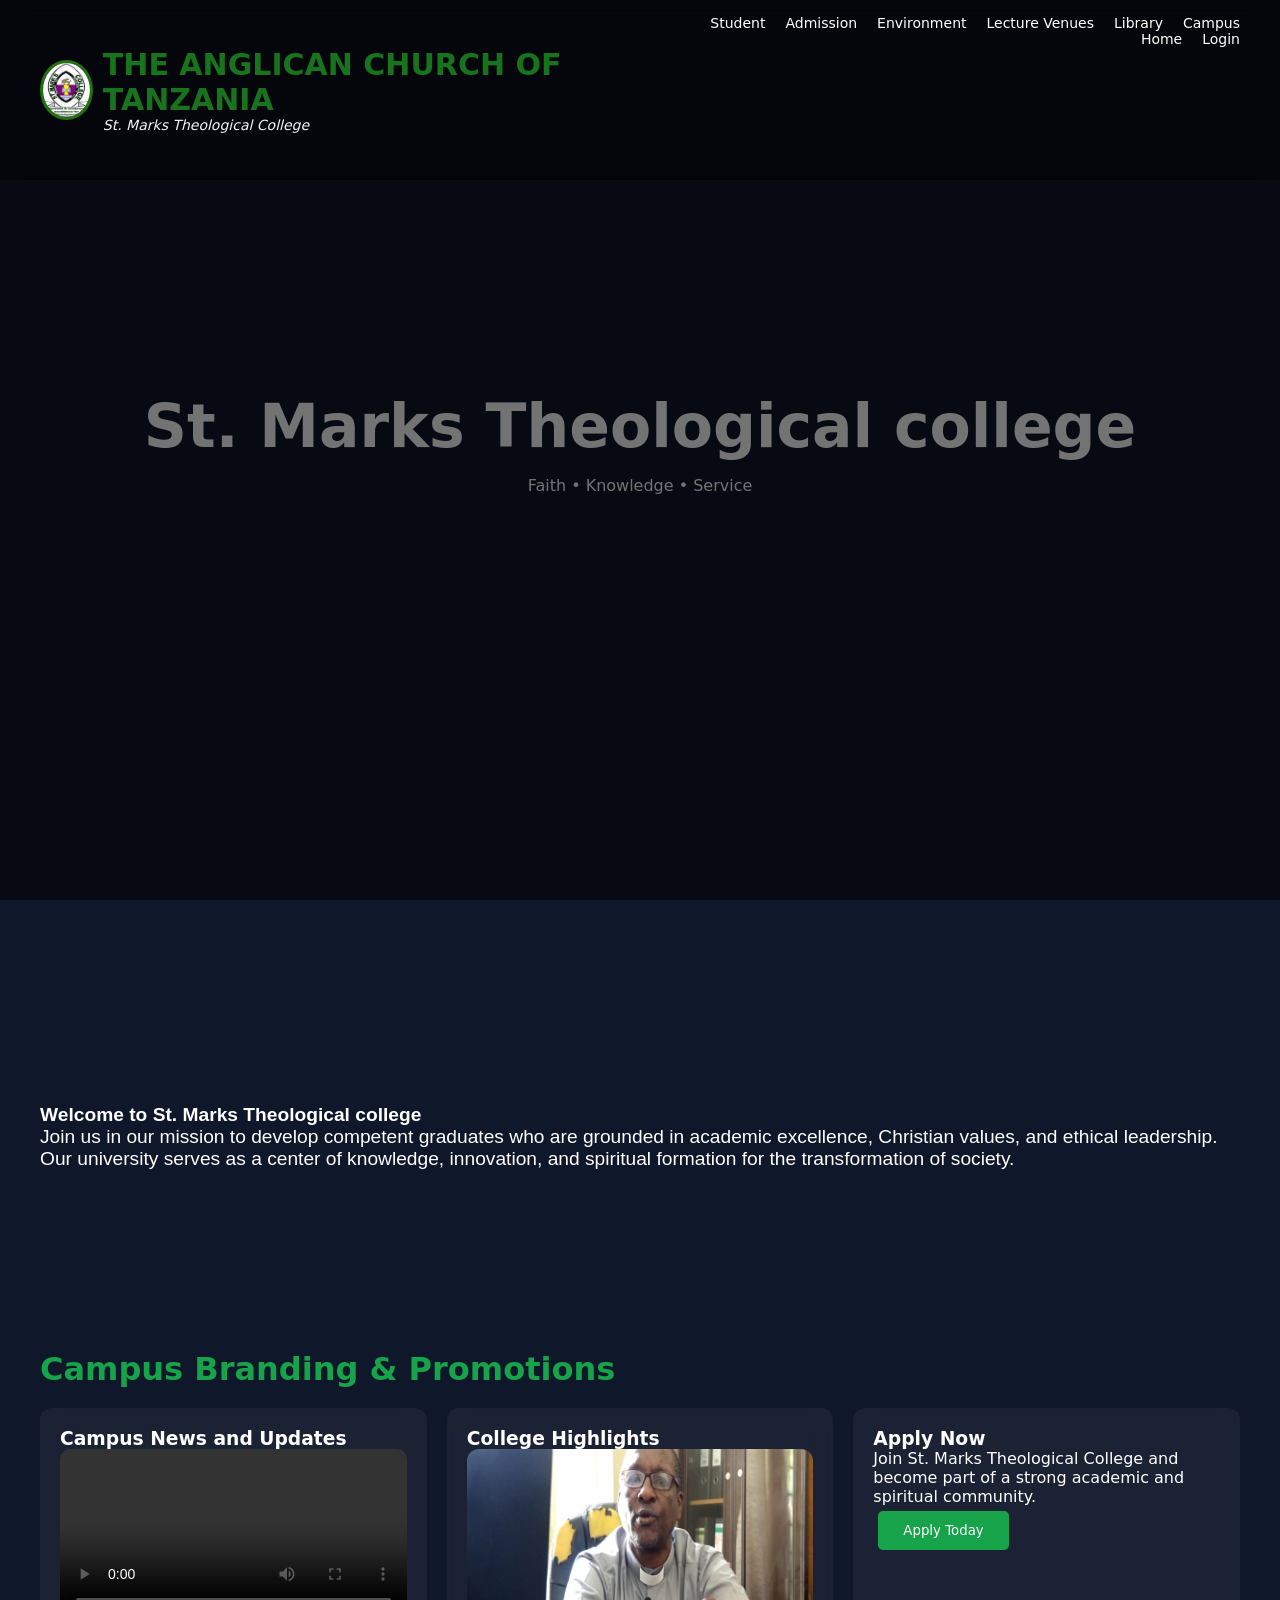
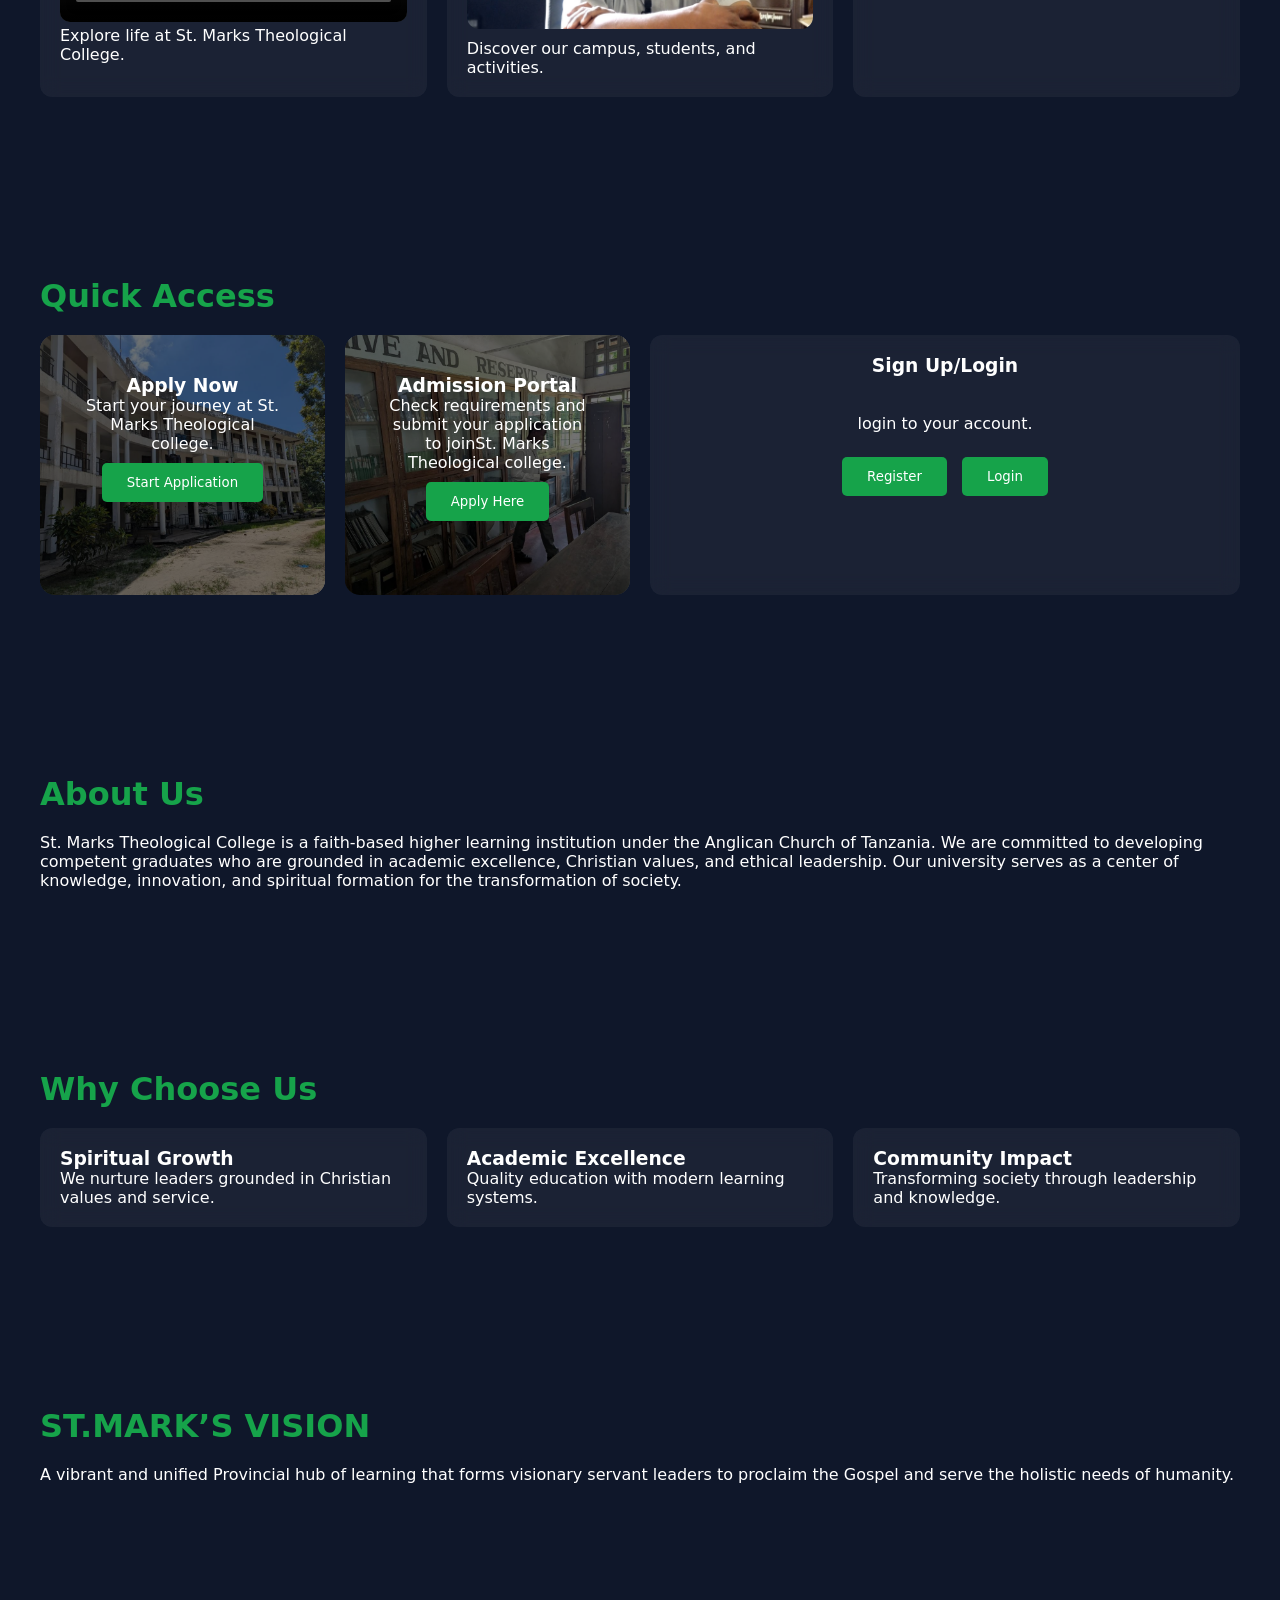
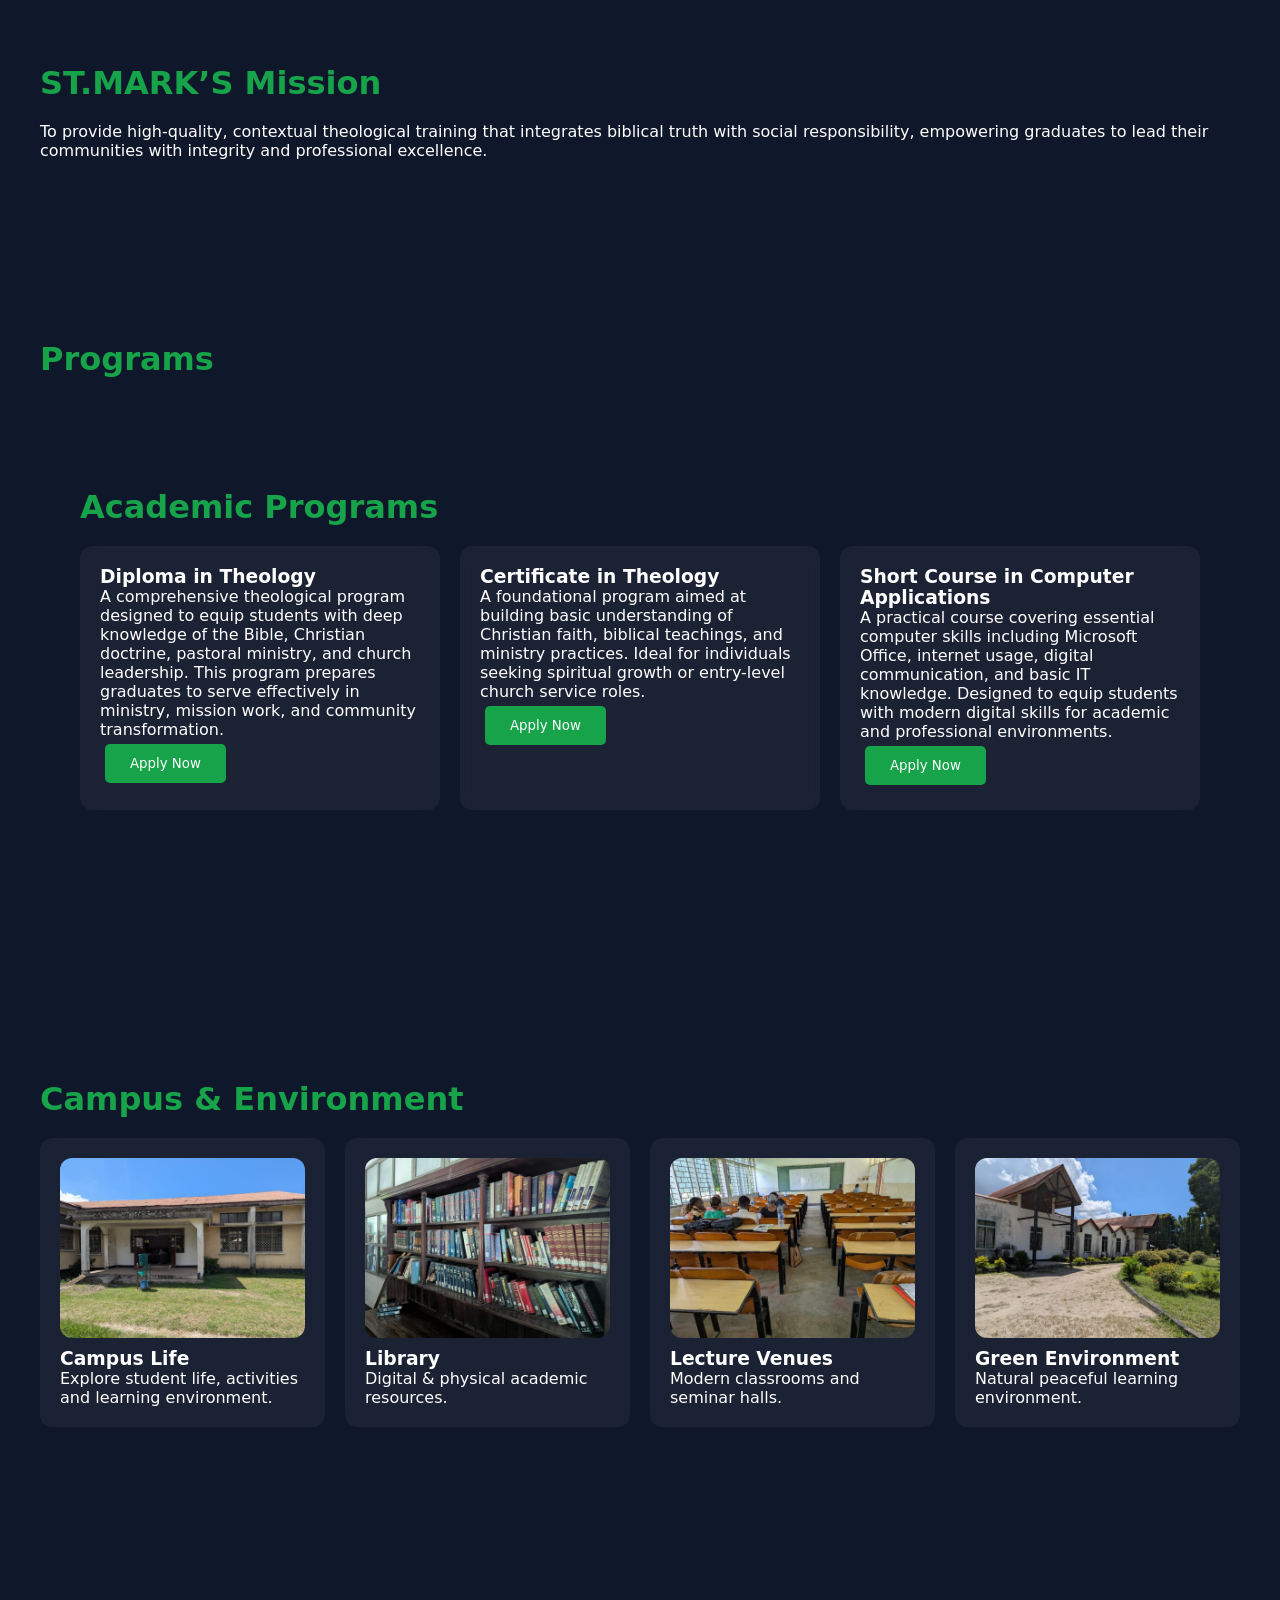
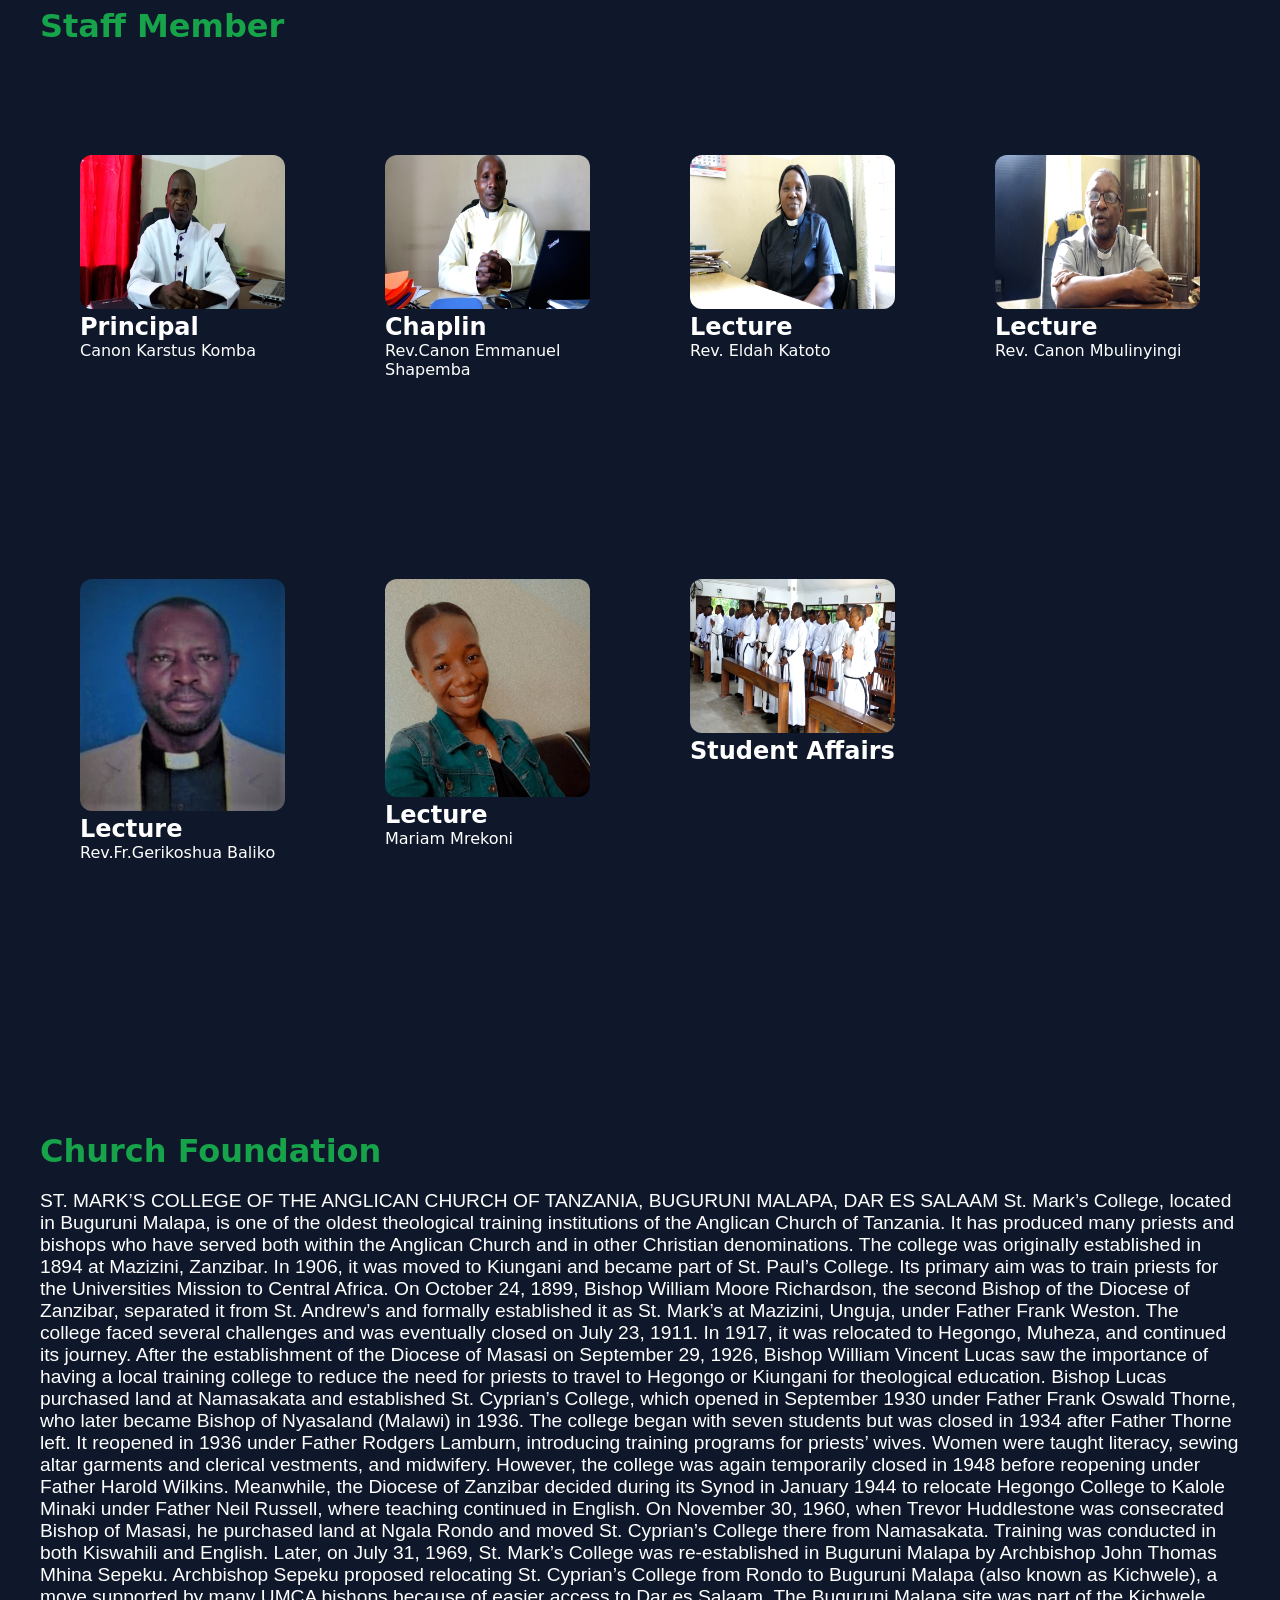
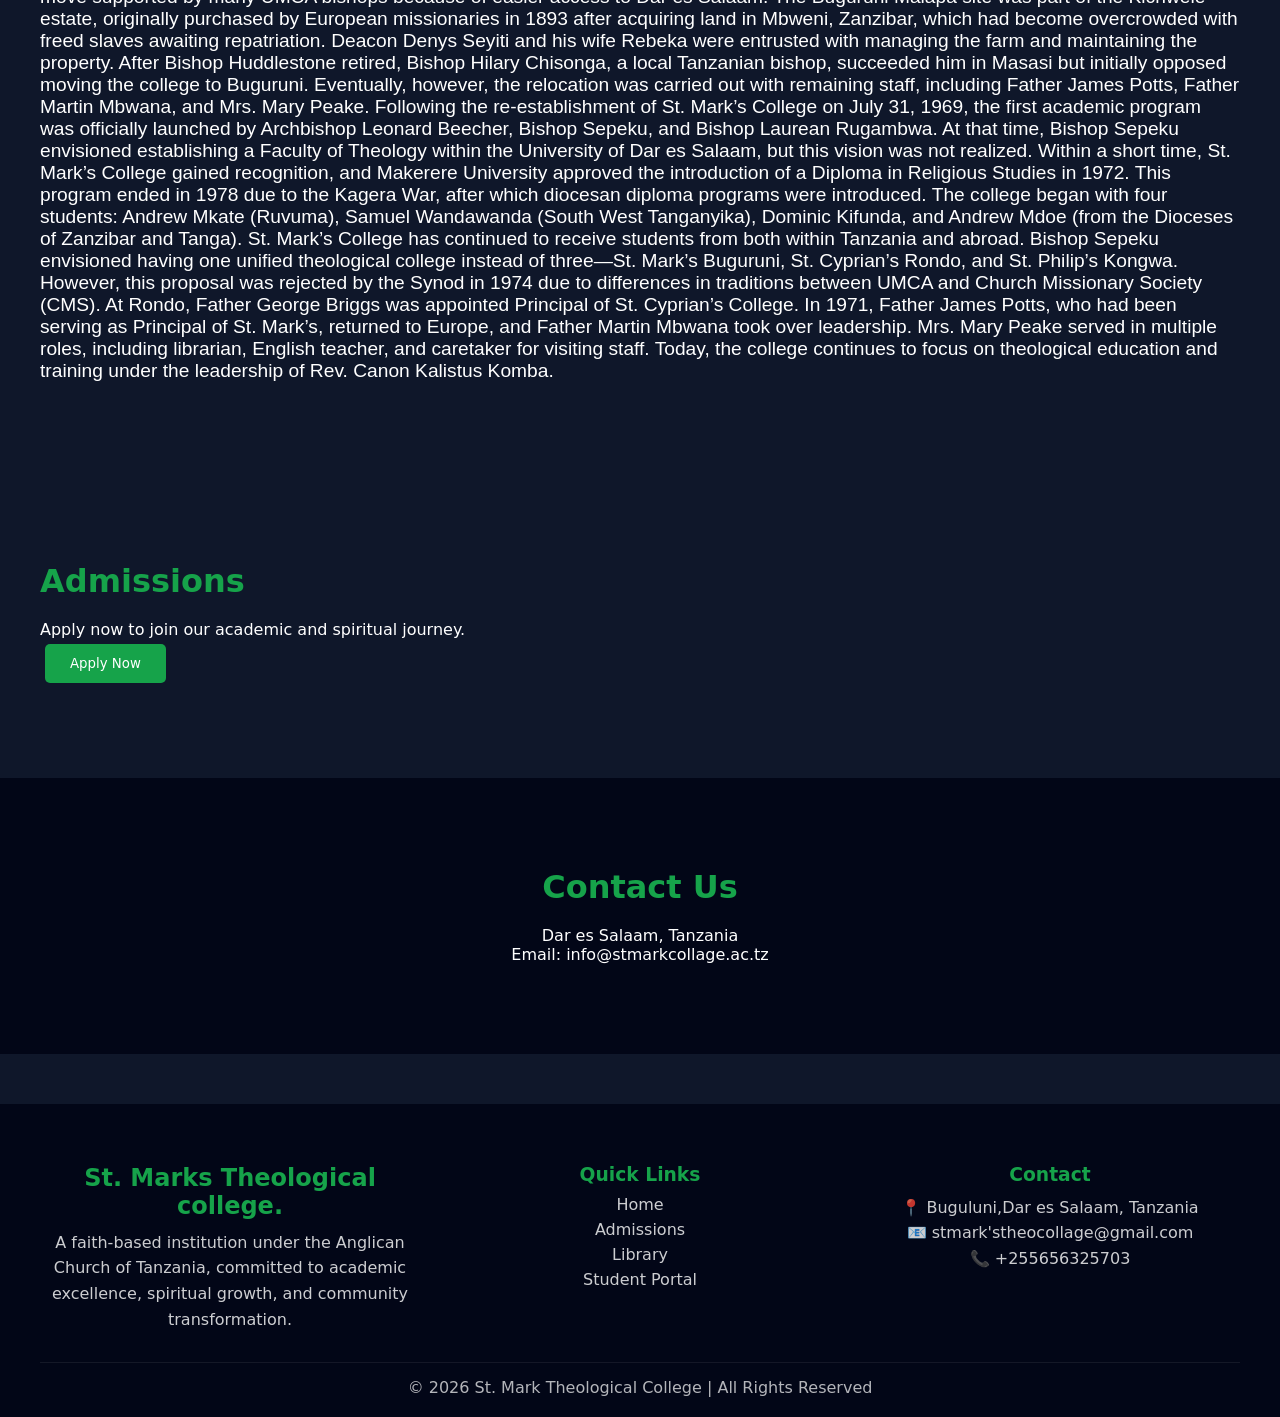
==== index.html @ f01c8210 "Update print statement from 'Hello' to 'Goodbye'" ====
<!DOCTYPE html>
<html lang="en">
<head>
<meta charset="UTF-8">
<meta name="viewport" content="width=device-width, initial-scale=1.0">

<title>St. Marks Theological college.</title>

<style>
:root{
  --primary:#16a34a;
  --dark:#0f172a;
  --card:#1e293b;
  --text:#ffffff;
}

*{
  margin:0;
  padding:0;
  box-sizing:border-box;
  font-family:system-ui;
}

body{
  background:var(--dark);
  color:var(--text);
  scroll-behavior:smooth;
}

/* HEADER */
header{
  position:fixed;
  width:100%;
  height: 20vh;
  background:rgba(0,0,0,0.4);
  backdrop-filter:blur(12px);
  padding:15px 40px;
  display:flex;
  justify-content:space-between;
  z-index:1000;
  transition:0.3s;
}

header h1{
  color:var(--primary);
}

nav a{
  margin-left:20px;
  color:white;
  text-decoration:none;
  font-size:14px;
  transition:0.3s;
  float: right;
}

nav a:hover{
  color:var(--primary);
}

/* HERO VIDEO */
.hero{
  height:100vh;
  position:relative;
  overflow:hidden;
  display:flex;
  align-items:center;
  justify-content:center;
  text-align:center;
}

.hero video{
  position:absolute;
  width:100%;
  height:100%;
  object-fit:cover;
  z-index:-1;
  filter:brightness(50%);
}

.hero h2{
  font-size:60px;
  animation:fadeUp 1s ease;
}

.hero p{
  margin:15px 0;
}

.btn{
  padding:12px 25px;
  background:var(--primary);
  border:none;
  color:white;
  cursor:pointer;
  margin:5px;
  border-radius:5px;
  transition:0.3s;
align-items: center;
}

.btn:hover{
  transform:scale(1.05);
  background:#22c55e;
}

/* SECTIONS */
section{
  padding:90px 40px;
}

.section-title{
  font-size:32px;
  margin-bottom:20px;
  color:var(--primary);
}

/* CARDS */
.grid{
  display:grid;
  grid-template-columns:repeat(auto-fit,minmax(250px,1fr));
  gap:20px;
}

.card{
  background:rgba(255,255,255,0.05);
  backdrop-filter:blur(10px);
  padding:20px;
  border-radius:12px;
  transition:0.4s;
}

.card:hover{
  transform:translateY(-10px) scale(1.03);
  background:rgba(255,255,255,0.08);
}

/* GALLERY */
.gallery img{
  width:100%;
  border-radius:12px;
  transition:0.5s;
  cursor:pointer;
}

.gallery img:hover{
  transform:scale(1.08);
  filter:brightness(80%);
}

/* CONTACT */
.contact{
  background:#020617;
  text-align:center;
}

/* FOOTER */
footer{
  text-align:center;
  padding:20px;
  background:black;
}

/* ANIMATION */
.fade{
  opacity:0;
  transform:translateY(40px);
  transition:1s;
}

.fade.show{
  opacity:1;
  transform:translateY(0);
}

@keyframes fadeUp{
  from{opacity:0; transform:translateY(50px);}
  to{opacity:1; transform:translateY(0);}
}
.overlay{
  position:absolute;
  top:0;
  left:0;
  width:100%;
  height:100%;
  background:rgba(0,0,0,0.55);
}
.slider{
  position:relative;
  width:100%;
  height:200px;
  overflow:hidden;
}
.slide{
  position:absolute;
  width:100%;
  height:100%;
  object-fit:cover;
  opacity:0;
  transition:0.5s;
}
.slide.active{
  opacity:1;
}

.slider{
  position:relative;
  width:100%;
  height:180px;
  overflow:hidden;
  border-radius:12px;
  margin-bottom:10px;
}

.slider img{
  position:absolute;
  width:100%;
  height:100%;
  object-fit:cover;
  opacity:0;
  transition:1s;
}

.slider img.active{
  opacity:1;
}

/* smooth hover effect */
.slider-card:hover .slider img{
  filter:brightness(85%);
}

.card:hover{
  transform:translateY(-10px) scale(1.03);
  box-shadow:0 10px 30px rgba(0,255,100,0.15);
}

.bg-slider{
  position:relative;
  overflow:hidden;
  height:260px;
  border-radius:15px;
}

/* BACKGROUND SLIDES */
.bg-slide{
  position:absolute;
  top:0;
  left:0;
  width:100%;
  height:100%;
  background-size:cover;
  background-position:center;
  opacity:0;
  transition:1s ease;
  transform:scale(1.1);
}

.bg-slide.active{
  opacity:1;
  transform:scale(1);
}

/* DARK OVERLAY FOR TEXT READABILITY */
.overlay{
  position:absolute;
  top:0;
  left:0;
  width:100%;
  height:100%;
  background:rgba(0,0,0,0.55);
}

/* TEXT CONTENT ON TOP */
.content{
  position:relative;
  z-index:2;
  text-align:center;
  padding:20px;
}

/* BUTTON FIX INSIDE CARDS */
.bg-slider .btn{
  margin-top:10px;
}

.footer{
  background:#020617;
  padding:60px 40px 20px;
  color:white;
  margin-top:50px;
}

.footer-container{
  display:grid;
  grid-template-columns:repeat(auto-fit,minmax(250px,1fr));
  gap:30px;
}

.footer-box h2,
.footer-box h3{
  color:#16a34a;
  margin-bottom:10px;
}

.footer-box p{
  opacity:0.8;
  line-height:1.6;
}

.footer-box a{
  display:block;
  color:white;
  text-decoration:none;
  margin:6px 0;
  opacity:0.8;
  transition:0.3s;
}

.footer-box a:hover{
  color:#16a34a;
  opacity:1;
  transform:translateX(5px);
}

.footer-bottom{
  text-align:center;
  margin-top:30px;
  padding-top:15px;
  border-top:1px solid rgba(255,255,255,0.1);
  opacity:0.7;
}


 .logo-title {
      display: flex;
      align-items: center;
    }

    .logo {
      width: 60px;
      height: 60px;
      border: 3px solid #20720e;
      border-radius: 50%;
      overflow: hidden;
      margin-right: 10px;
    }

    .logo img {
      width: 100%;
      height: 100%;
      object-fit: cover;
    }

    .title h1 {
      margin: 0;
      font-size: 30px;
       color:rgb(23, 116, 28);
       
    }

    .title p {
      margin: 0;
      color: hsl(214, 33%, 96%);
      font-style: italic;
      font-size: 14px;
    }


    .be {
      display: inline-block;
      margin-left: 10px;
      text-decoration: none;
      color: white;
      background: #16a34a;
      text-decoration-color: #ffffff;
    }

a{
  text-decoration:none;
  color:white;
}

</style>
</head>
<body>

<header id="header">

  <div class="logo-title"><div class="logo"><img src="images/logo.jpeg"></div>
  <div class="title"><h1>THE ANGLICAN CHURCH OF TANZANIA</h1>   <p>St. Marks Theological College</p></div></div>
  <div class="menu">
    <nav>
  
    <a href="campus.html">Campus</a>
    <a href="library.html">Library</a>
    <a href="lecture.html">Lecture Venues</a>
    <a href="environment.html">Environment</a>
    <a href="admission.html">Admission</a>
    <a href="student.html">Student</a>
    <a href="login.html">Login</a>
      <a href="index.html">Home</a>
    </nav>
    <div class="system-bar">
      <span id="date"></span>
      <span id="time"></span>
 
</div>
  </div>










  </div>
</div>
</header>

<!-- HERO VIDEO -->
<section class="hero">
<video autoplay muted loop playsinline>
  <source src="vid/prev.mp4" type="video/mp4">
</video>
<div class="overlay"></div>

<div>
<h2>St. Marks Theological college</h2>
<p>Faith • Knowledge • Service</p>

</div>
</section>

<!-- ABOUT -->
<section id="about" class="fade">


<br><br><br><br><br><br>
<h1 style="font-family: Verdana, Geneva, Tahoma, sans-serif; font-size: larger;">Welcome to St. Marks Theological college</h1>
<p style="font-family: Verdana, Geneva, Tahoma, sans-serif; font-size: larger;">Join us in our mission to develop competent graduates who are grounded in academic excellence, Christian values, and ethical leadership.
Our university serves as a center of knowledge, innovation, and spiritual formation for the transformation of society.</p>
</section>
<!-- ADS / BRANDING SECTION -->

<section class="container fade">

<h2 class="section-title">Campus Branding & Promotions</h2>

<div class="grid">

<!-- VIDEO AD -->
<div class="card">
  <h3>Campus News and Updates</h3>

  <video controls style="width:100%;border-radius:10px;">
    <source src="vid/prev.mp4" type="video/mp4">
    Your browser does not support video.
  </video>

  <p>Explore life at St. Marks Theological College.</p>
</div>

<!-- IMAGE SLIDER AD -->
<div class="card">
  <h3>College Highlights</h3>

  <div class="slider">
    <img src="images/staff/WANAFUNZI WAMESIMAMA.jpg" class="active" size="50px">
    <img src="images/staff/MBULINYINGI.jpg" class="active" size="50px">
    <img src="images/staff/LUOGA.jpg" class="active" size="50px">
  </div>

  <p>Discover our campus, students, and activities.</p>
</div>

<!-- PROMO TEXT -->
<div class="card">
  <h3>Apply Now</h3>
  <p>
    Join St. Marks Theological College and become part of a strong academic
    and spiritual community.
  </p>

  <a href="admission.html">
    <button class="btn">Apply Today</button>
  </a>
</div>

</div>

</section>

</p>

<div class="grid">
 
<section class="fade">
<h2 class="section-title">Quick Access</h2>

<div class="grid">

<!-- APPLY -->
<div class="grid">

<!-- APPLY NOW CARD -->
<div class="card bg-slider">
  <div class="bg-slide active" style="background-image:url('images/g1.jpeg')"></div>
  <div class="bg-slide" style="background-image:url('images/g2.jpeg')"></div>
  <div class="bg-slide" style="background-image:url('images/g4.jpeg')"></div>

  <div class="overlay"></div>

  <div class="content">
    <h3>Apply Now</h3>
    <p>Start your journey at St. Marks Theological college.</p>
    <a href="admission.html">
      <button class="btn">Start Application</button>
    </a>
  </div>
</div>

<!-- ADMISSION CARD -->
<div class="card bg-slider">

  <!-- SLIDING BACKGROUNDS -->
  <div class="bg-slide active" style="background-image:url('images/e1.jpeg')"></div>
  <div class="bg-slide" style="background-image:url('images/lib3.jpeg')"></div>
  <div class="bg-slide" style="background-image:url('images/g3.jpeg')"></div>

  <!-- DARK OVERLAY -->
  <div class="overlay"></div>

  <!-- CONTENT -->
  <div class="content">
    <h3>Admission Portal</h3>
    <p>Check requirements and submit your application to joinSt. Marks Theological college.</p>

    <a href="admission.html">
      <button class="btn">Apply Here</button>
    </a>
  </div>

</div>

</div>

<!-- ADMISSION -->
<div class="card" style="text-align:center;">
  <div style="font-size:40px;"></div>
  <h3>Sign Up/Login</h3>
  
 <br><br> 


  <p style="text-align:center;">login to your account.</p>
  <br> 
  <a href="register.html" style="text-decoration:none; text-align:center;">
    <button class="btn">Register</button>
  </a>
  <a href="login.html"  style="text-decoration:none; text-align:center;">
    <button class="btn">Login</button>
  </a>
</div>

</div>
</section>
   
</div>

</div>
</section>

<!-- ABOUT -->
<section id="about" class="fade">
<h2 class="section-title">About Us</h2>
<p>
St. Marks Theological College is a faith-based higher learning institution under the Anglican Church of Tanzania.
We are committed to developing competent graduates who are grounded in academic excellence, Christian values, and ethical leadership.
Our university serves as a center of knowledge, innovation, and spiritual formation for the transformation of society.
</p>
</section>

<section>
<h2 class="section-title">Why Choose Us</h2>

<div class="grid">

<div class="card">
<h3>Spiritual Growth</h3>
<p>We nurture leaders grounded in Christian values and service.</p>
</div>

<div class="card">
<h3>Academic Excellence</h3>
<p>Quality education with modern learning systems.</p>
</div>

<div class="card">
<h3>Community Impact</h3>
<p>Transforming society through leadership and knowledge.</p>
</div>

</div>
</section>


<!-- VISION -->
<section id="vision" class="fade">
<h2 class="section-title">ST.MARK’S VISION </h2>
<p>
 A vibrant and unified Provincial hub of learning that forms visionary servant leaders to proclaim the Gospel and serve the holistic needs of humanity.
</p>
</section>


<!-- MISSION -->
<section id="mission" class="fade">
<h2 class="section-title">ST.MARK’S Mission</h2>
<p>
 To provide high-quality, contextual theological training that integrates biblical truth with social responsibility, empowering graduates to lead their communities with integrity and professional excellence.
</p>
</section>

<!-- COURSES -->
<section id="courses" class="fade">
<h2 class="section-title">Programs</h2>

<section id="courses" class="fade">
<h2 class="section-title">Academic Programs</h2>

<div class="grid">

<!-- DIPLOMA IN THEOLOGY -->
<div class="card">
  <h3>Diploma in Theology</h3>
  <p>
    A comprehensive theological program designed to equip students with deep knowledge of the Bible,
    Christian doctrine, pastoral ministry, and church leadership. This program prepares graduates to serve
    effectively in ministry, mission work, and community transformation.
  </p>

  <a href="admission.html">
    <button class="btn">Apply Now</button>
  </a>
</div>

<!-- CERTIFICATE IN THEOLOGY -->
<div class="card">
  <h3>Certificate in Theology</h3>
  <p>
    A foundational program aimed at building basic understanding of Christian faith, biblical teachings,
    and ministry practices. Ideal for individuals seeking spiritual growth or entry-level church service roles.
  </p>

  <a href="admission.html">
    <button class="btn">Apply Now</button>
  </a>
</div>

<!-- SHORT COURSE COMPUTER -->
<div class="card">
  <h3>Short Course in Computer Applications</h3>
  <p>
    A practical course covering essential computer skills including Microsoft Office, internet usage,
    digital communication, and basic IT knowledge. Designed to equip students with modern digital skills
    for academic and professional environments.
  </p>

  <a href="admission.html">
    <button class="btn">Apply Now</button>
  </a>
</div>

</div>
</section>  
</div>
</section>



<!-- CAMPUS -->
<section id="campus" class="fade">
<h2 class="section-title">Campus & Environment</h2>

<div class="grid">
<div class="grid">

<!-- CAMPUS LIFE -->
<div class="card slider-card">
  <div class="slider">
    <img src="images/e1.jpeg" class="slide active">
    <img src="images/e2.jpeg" class="slide">
    <img src="images/e3.jpeg" class="slide">
  </div>

  <a href="campus.html" style="color:white;text-decoration:none;">
    <h3>Campus Life</h3>
    <p>Explore student life, activities and learning environment.</p>
  </a>
</div>

<!-- LIBRARY -->
<div class="card slider-card">
  <div class="slider">
    <img src="images/lib1.jpeg" class="slide active">
    <img src="images/lib2.jpeg" class="slide">
    <img src="images/lib4.jpeg" class="slide">
  </div>

  <a href="library.html" style="color:white;text-decoration:none;">
    <h3>Library</h3>
    <p>Digital & physical academic resources.</p>
  </a>
</div>

<!-- LECTURE VENUES -->
<div class="card slider-card">
  <div class="slider">
    <img src="images/class1.jpeg" class="slide active">
    <img src="images/class2.jpeg" class="slide">
    <img src="images/lib5.jpeg" class="slide">
  </div>

  <a href="lecture.html" style="color:white;text-decoration:none;">
    <h3>Lecture Venues</h3>
    <p>Modern classrooms and seminar halls.</p>
  </a>
</div>

<!-- ENVIRONMENT -->
<div class="card slider-card">
  <div class="slider">
    <img src="images/e3.jpeg" class="slide active">
    <img src="images/e7.jpeg" class="slide">
    <img src="images/prev1.jpeg" class="slide">
  </div>

  <a href="environment.html" style="color:white;text-decoration:none;">
    <h3>Green Environment</h3>
    <p>Natural peaceful learning environment.</p>
  </a>
</div>

</div>

</div>
</section>

<!-- GALLERY -->
<section class="fade">
<h2 class="section-title">Staff Member</h2>

<div class="grid gallery">
  <section>
<img src="images/staff/KOMBA.jpg">
<h2>Principal</h2>
<p>Canon Karstus Komba</p>
</section>
<section>
<img src="images/staff/SHAPEMBA.jpg">
<h2>Chaplin</h2>
<p>Rev.Canon Emmanuel Shapemba</p>
</section>

<!-- edit staff member-->
<section>
<img src="images/staff/MADAM.jpg">
<h2> Lecture  </h2>
<p>Rev. Eldah Katoto  </p>
</section>

<section>
<img src="images/staff/MBULINYINGI.jpg">
<h2> Lecture  </h2>
<p>Rev. Canon Mbulinyingi</p>

</section>

<section>
<img src="images/staff/rev.jpeg">
<h2>Lecture</h2>
<p> Rev.Fr.Gerikoshua Baliko</p>
</section>

<section>
<img src="images/staff/mari.jpeg">
<h2>Lecture </h2>
<p>Mariam Mrekoni</p>
</section>


<section>
<img src="images/staff/WANAFUNZI WAMESIMAMA.jpg">
<h2>Student Affairs</h2>
</section>


</div>
</section>

<!-- CHURCH -->
<section class="fade">
<h2 class="section-title">Church Foundation</h2>
<p style="font-family: Verdana, Geneva, Tahoma, sans-serif; font-size: larger;">
ST. MARK’S COLLEGE OF THE ANGLICAN CHURCH OF TANZANIA, BUGURUNI MALAPA, DAR ES SALAAM
St. Mark’s College, located in Buguruni Malapa, is one of the oldest theological training institutions of the Anglican Church of Tanzania. It has produced many priests and bishops who have served both within the Anglican Church and in other Christian denominations.
The college was originally established in 1894 at Mazizini, Zanzibar. In 1906, it was moved to Kiungani and became part of St. Paul’s College. Its primary aim was to train priests for the Universities Mission to Central Africa.
On October 24, 1899, Bishop William Moore Richardson, the second Bishop of the Diocese of Zanzibar, separated it from St. Andrew’s and formally established it as St. Mark’s at Mazizini, Unguja, under Father Frank Weston.
The college faced several challenges and was eventually closed on July 23, 1911. In 1917, it was relocated to Hegongo, Muheza, and continued its journey. After the establishment of the Diocese of Masasi on September 29, 1926, Bishop William Vincent Lucas saw the importance of having a local training college to reduce the need for priests to travel to Hegongo or Kiungani for theological education.
Bishop Lucas purchased land at Namasakata and established St. Cyprian’s College, which opened in September 1930 under Father Frank Oswald Thorne, who later became Bishop of Nyasaland (Malawi) in 1936.
The college began with seven students but was closed in 1934 after Father Thorne left. It reopened in 1936 under Father Rodgers Lamburn, introducing training programs for priests’ wives. Women were taught literacy, sewing altar garments and clerical vestments, and midwifery. However, the college was again temporarily closed in 1948 before reopening under Father Harold Wilkins.
Meanwhile, the Diocese of Zanzibar decided during its Synod in January 1944 to relocate Hegongo College to Kalole Minaki under Father Neil Russell, where teaching continued in English.
On November 30, 1960, when Trevor Huddlestone was consecrated Bishop of Masasi, he purchased land at Ngala Rondo and moved St. Cyprian’s College there from Namasakata. Training was conducted in both Kiswahili and English.
Later, on July 31, 1969, St. Mark’s College was re-established in Buguruni Malapa by Archbishop John Thomas Mhina Sepeku.
Archbishop Sepeku proposed relocating St. Cyprian’s College from Rondo to Buguruni Malapa (also known as Kichwele), a move supported by many UMCA bishops because of easier access to Dar es Salaam.
The Buguruni Malapa site was part of the Kichwele estate, originally purchased by European missionaries in 1893 after acquiring land in Mbweni, Zanzibar, which had become overcrowded with freed slaves awaiting repatriation.
Deacon Denys Seyiti and his wife Rebeka were entrusted with managing the farm and maintaining the property.
After Bishop Huddlestone retired, Bishop Hilary Chisonga, a local Tanzanian bishop, succeeded him in Masasi but initially opposed moving the college to Buguruni. Eventually, however, the relocation was carried out with remaining staff, including Father James Potts, Father Martin Mbwana, and Mrs. Mary Peake.
Following the re-establishment of St. Mark’s College on July 31, 1969, the first academic program was officially launched by Archbishop Leonard Beecher, Bishop Sepeku, and Bishop Laurean Rugambwa.
At that time, Bishop Sepeku envisioned establishing a Faculty of Theology within the University of Dar es Salaam, but this vision was not realized.
Within a short time, St. Mark’s College gained recognition, and Makerere University approved the introduction of a Diploma in Religious Studies in 1972. This program ended in 1978 due to the Kagera War, after which diocesan diploma programs were introduced.
The college began with four students: Andrew Mkate (Ruvuma), Samuel Wandawanda (South West Tanganyika), Dominic Kifunda, and Andrew Mdoe (from the Dioceses of Zanzibar and Tanga).
St. Mark’s College has continued to receive students from both within Tanzania and abroad. Bishop Sepeku envisioned having one unified theological college instead of three—St. Mark’s Buguruni, St. Cyprian’s Rondo, and St. Philip’s Kongwa. However, this proposal was rejected by the Synod in 1974 due to differences in traditions between UMCA and Church Missionary Society (CMS).
At Rondo, Father George Briggs was appointed Principal of St. Cyprian’s College.
In 1971, Father James Potts, who had been serving as Principal of St. Mark’s, returned to Europe, and Father Martin Mbwana took over leadership.
Mrs. Mary Peake served in multiple roles, including librarian, English teacher, and caretaker for visiting staff.
Today, the college continues to focus on theological education and training under the leadership of Rev. Canon Kalistus Komba.
</p>
</section>

<!-- ADMISSION -->
<section class="fade">
<h2 class="section-title">Admissions</h2>
<p>Apply now to join our academic and spiritual journey.</p>
<button class="btn"><a href="admission.html">Apply Now</a></button>
</section>

<!-- CONTACT -->
<section id="contact" class="contact fade">
<h2 class="section-title">Contact Us</h2>
<p>Dar es Salaam, Tanzania</p>
<p>Email: info@stmarkcollage.ac.tz</p>
</section>

<footer class="footer">

<div class="footer-container">

  <!-- BRAND -->
  <div class="footer-box">
    <h2>St. Marks Theological college.</h2>
    <p>
      A faith-based institution under the Anglican Church of Tanzania,
      committed to academic excellence, spiritual growth, and community transformation.
    </p>
  </div>

  <!-- QUICK LINKS -->
  <div class="footer-box">
    <h3>Quick Links</h3>
    <a href="index.html">Home</a>
    <a href="admission.html">Admissions</a>
    <a href="library.html">Library</a>
    <a href="student.html">Student Portal</a>
  </div>

  <!-- CONTACT -->
  <div class="footer-box">
    <h3>Contact</h3>
    <p>📍 Buguluni,Dar es Salaam, Tanzania</p>
    <p>📧 stmark'stheocollage@gmail.com</p>
    <p>📞 +255656325703</p>
  </div>

</div>

<div class="footer-bottom">
  <p>© 2026 St. Mark Theological College | All Rights Reserved</p>
</div>

</footer>
<script>

// SCROLL ANIMATION
const fades = document.querySelectorAll('.fade');

window.addEventListener('scroll', ()=>{
  fades.forEach(el=>{
    const top = el.getBoundingClientRect().top;
    if(top < window.innerHeight - 100){
      el.classList.add('show');
    }
  });
});

// HEADER EFFECT    
window.addEventListener("scroll", ()=>{
  const header = document.getElementById("header");
  header.style.background = window.scrollY > 50 ? "rgba(0,0,0,0.8)" : "rgba(0,0,0,0.4)";
});
</script>

<!-- SLIDER SCRIPTS -->
<script>
const sliders = document.querySelectorAll(".slider");

sliders.forEach(slider=>{
  let images = slider.querySelectorAll("img");
  let index = 0;

  setInterval(()=>{
    images.forEach(img=>img.classList.remove("active"));
    index = (index + 1) % images.length;
    images[index].classList.add("active");
  }, 3000);
});
</script>

<script>
document.querySelectorAll(".bg-slider").forEach(card=>{
  const slides = card.querySelectorAll(".bg-slide");
  let index = 0;

  setInterval(()=>{
    slides.forEach(s=>s.classList.remove("active"));
    index = (index + 1) % slides.length;
    slides[index].classList.add("active");
  }, 3000);
});


</script>
 <script>
const token = localStorage.getItem("token");

if(token){
  document.getElementById("loginLink").innerText = "Logout";
  document.getElementById("loginLink").onclick = ()=>{
    localStorage.removeItem("token");
    window.location.href = "login.html";
  };
}

fetch("http://localhost:3000/api/auth/login")
</script>
</body>
</html>
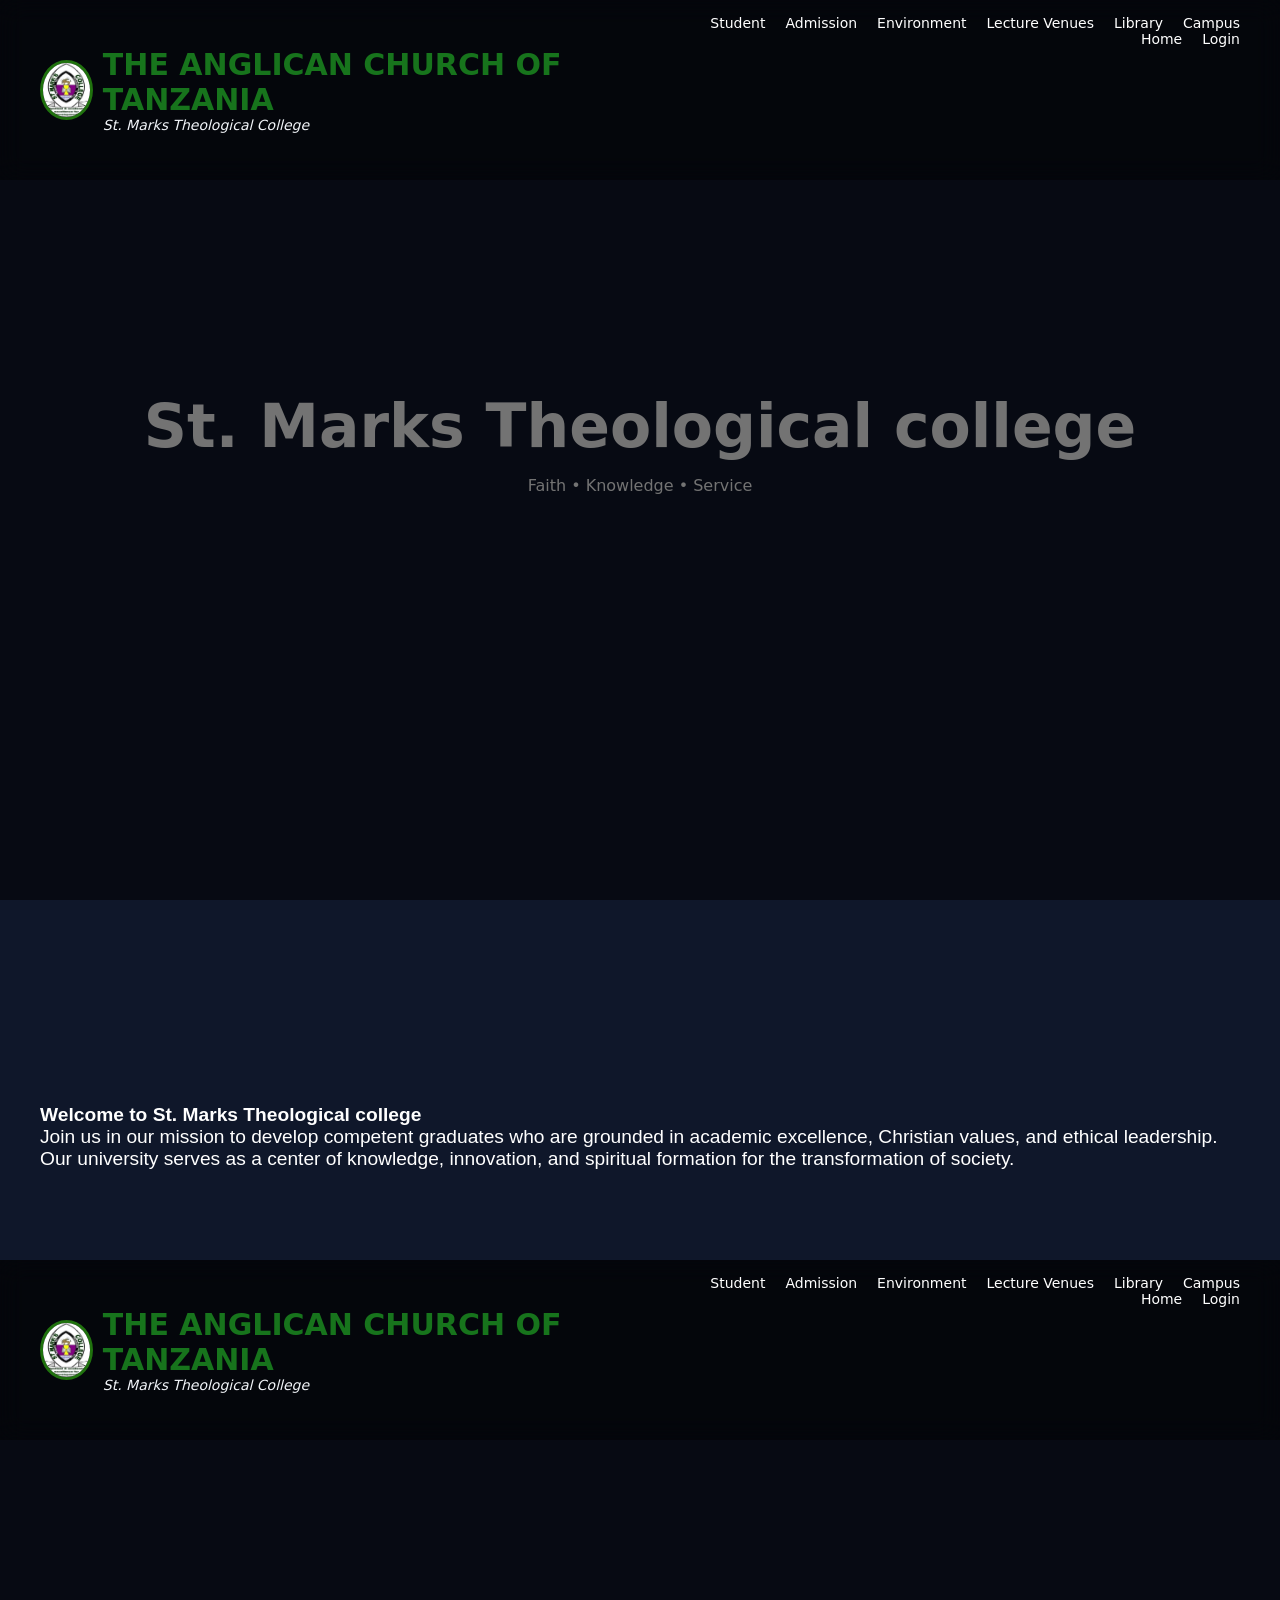
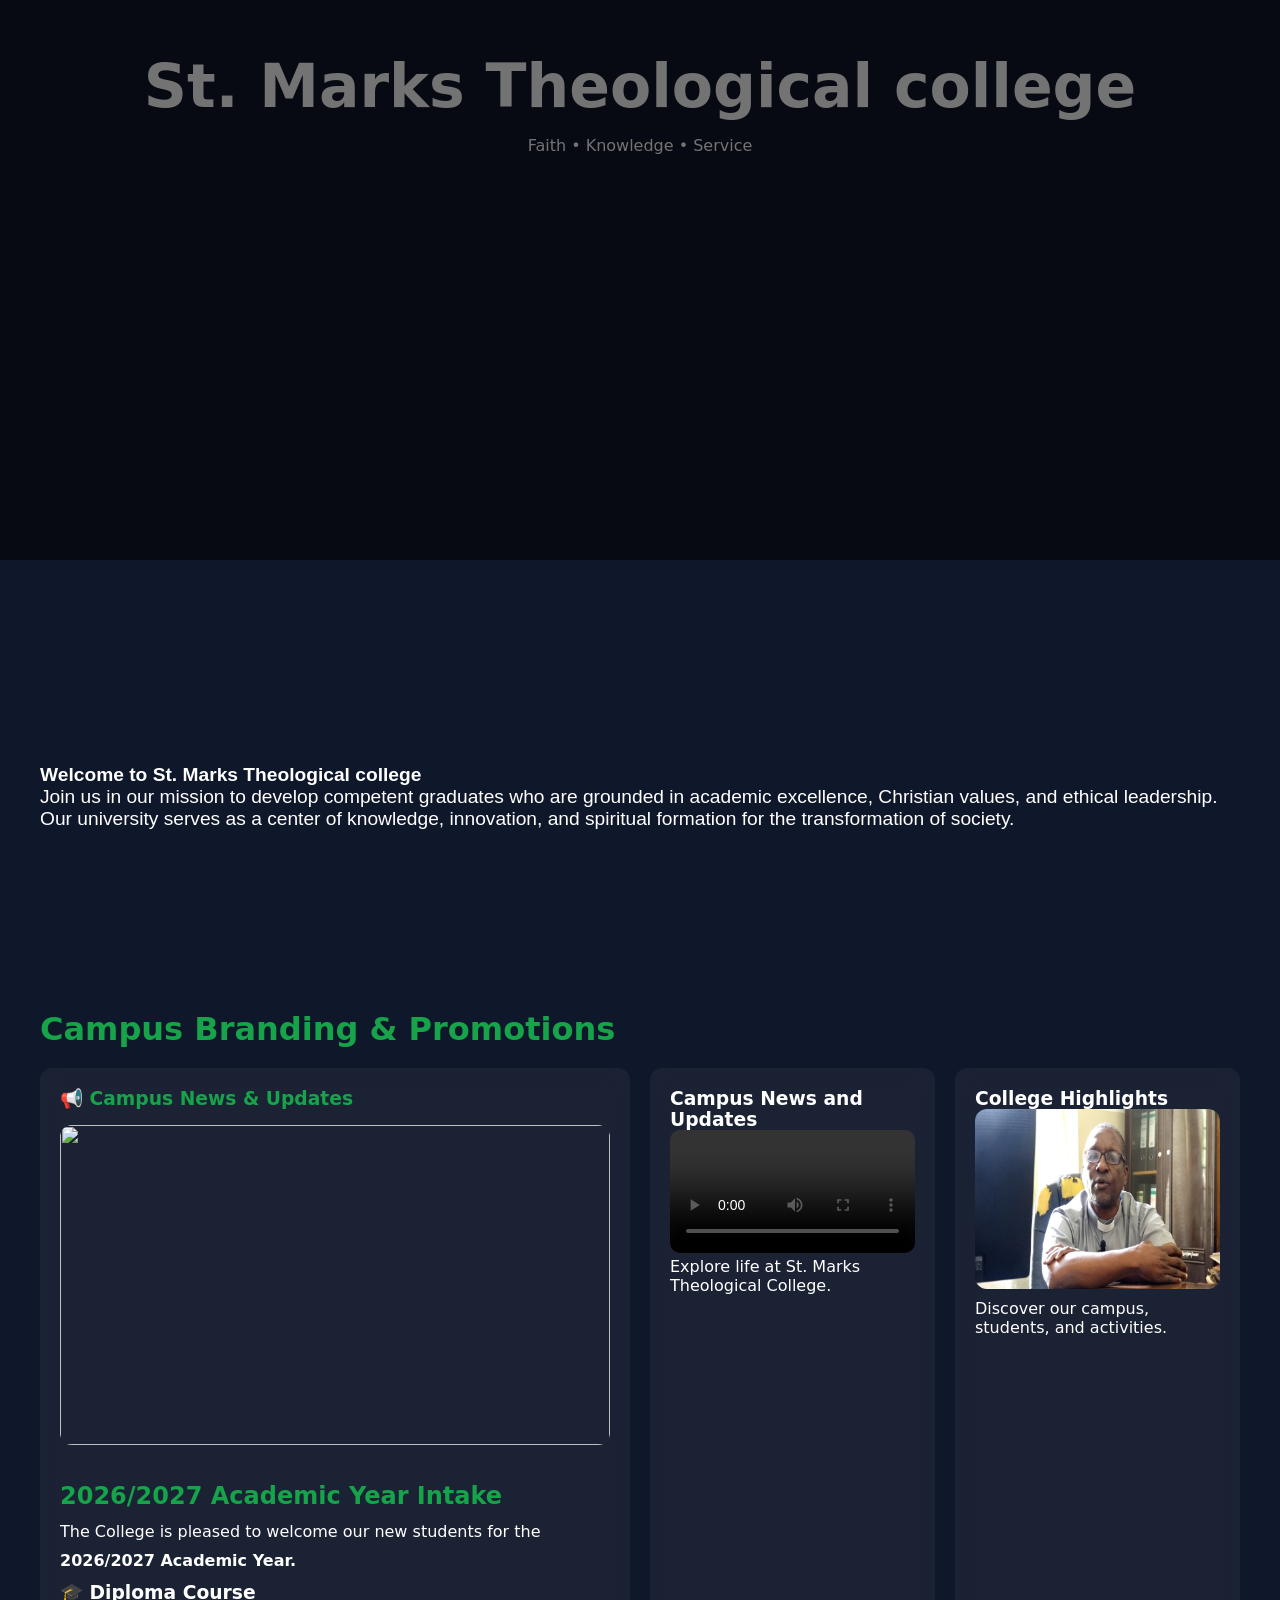
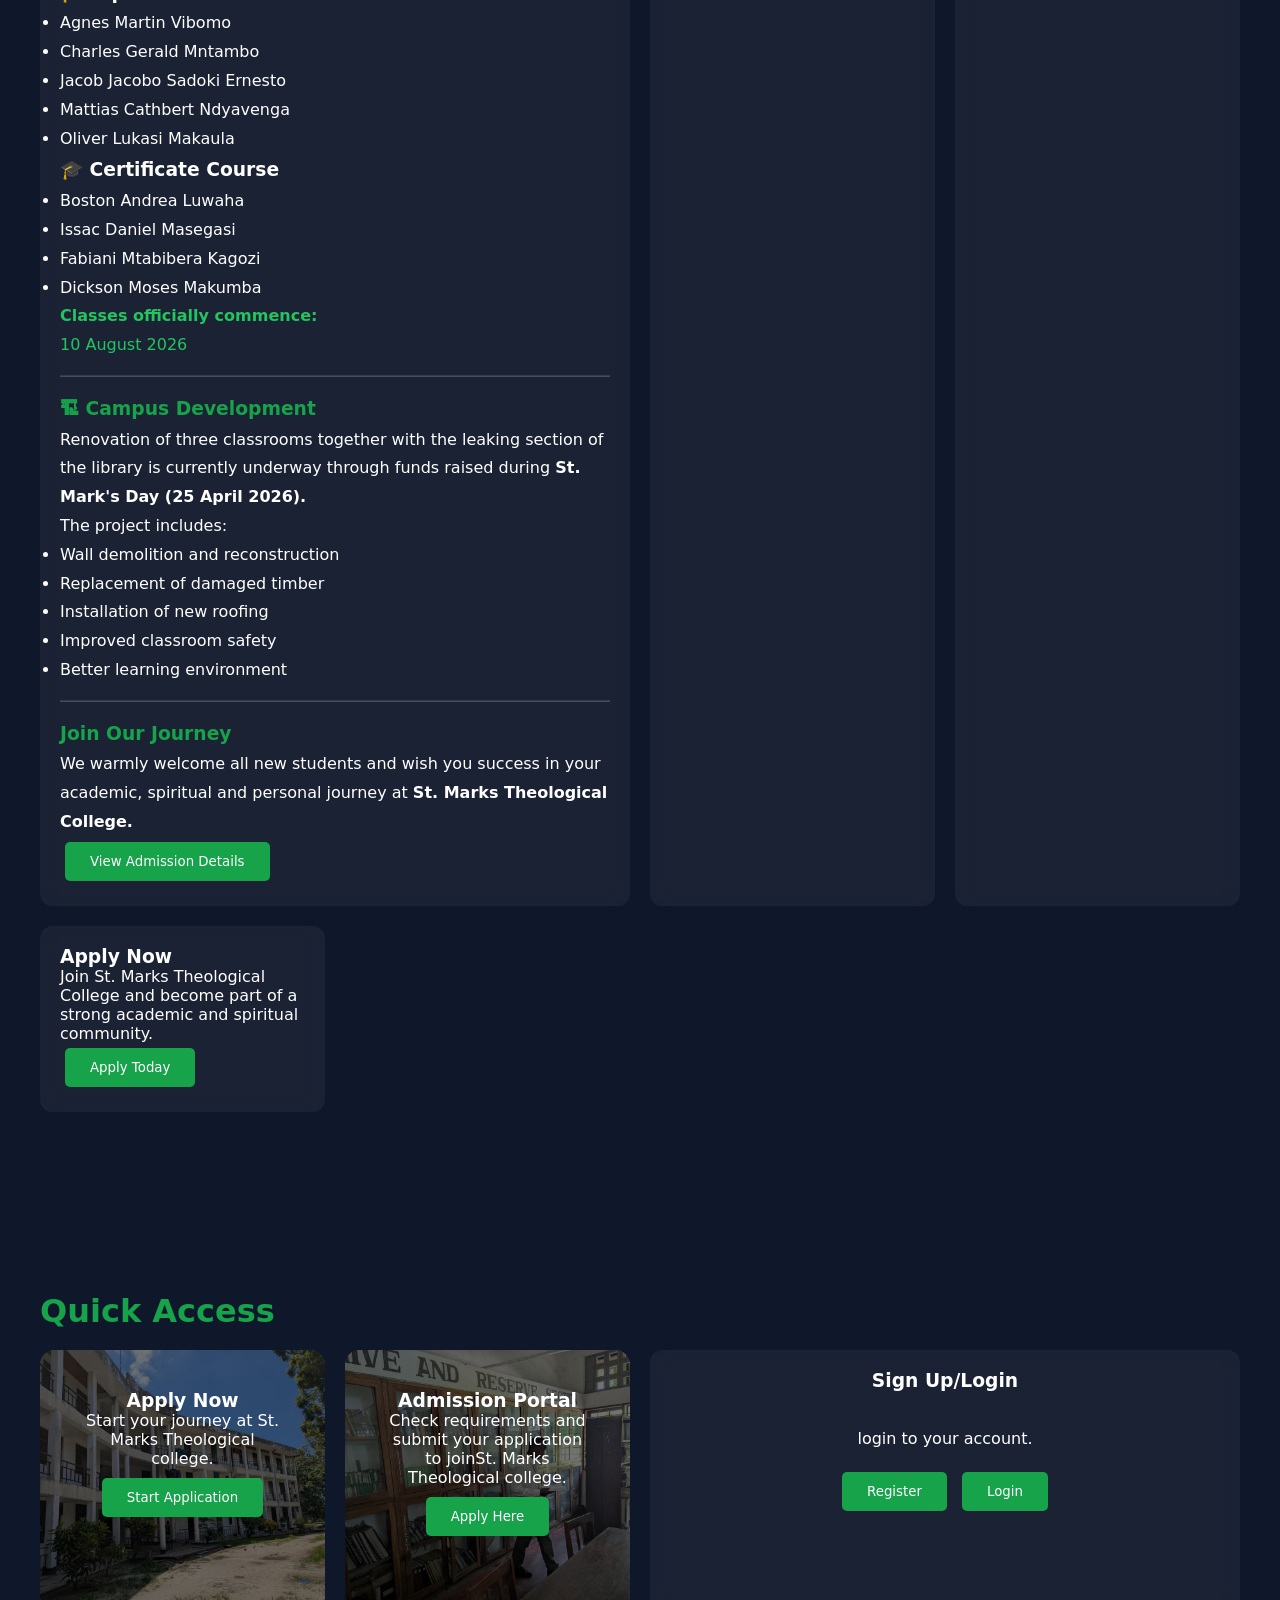
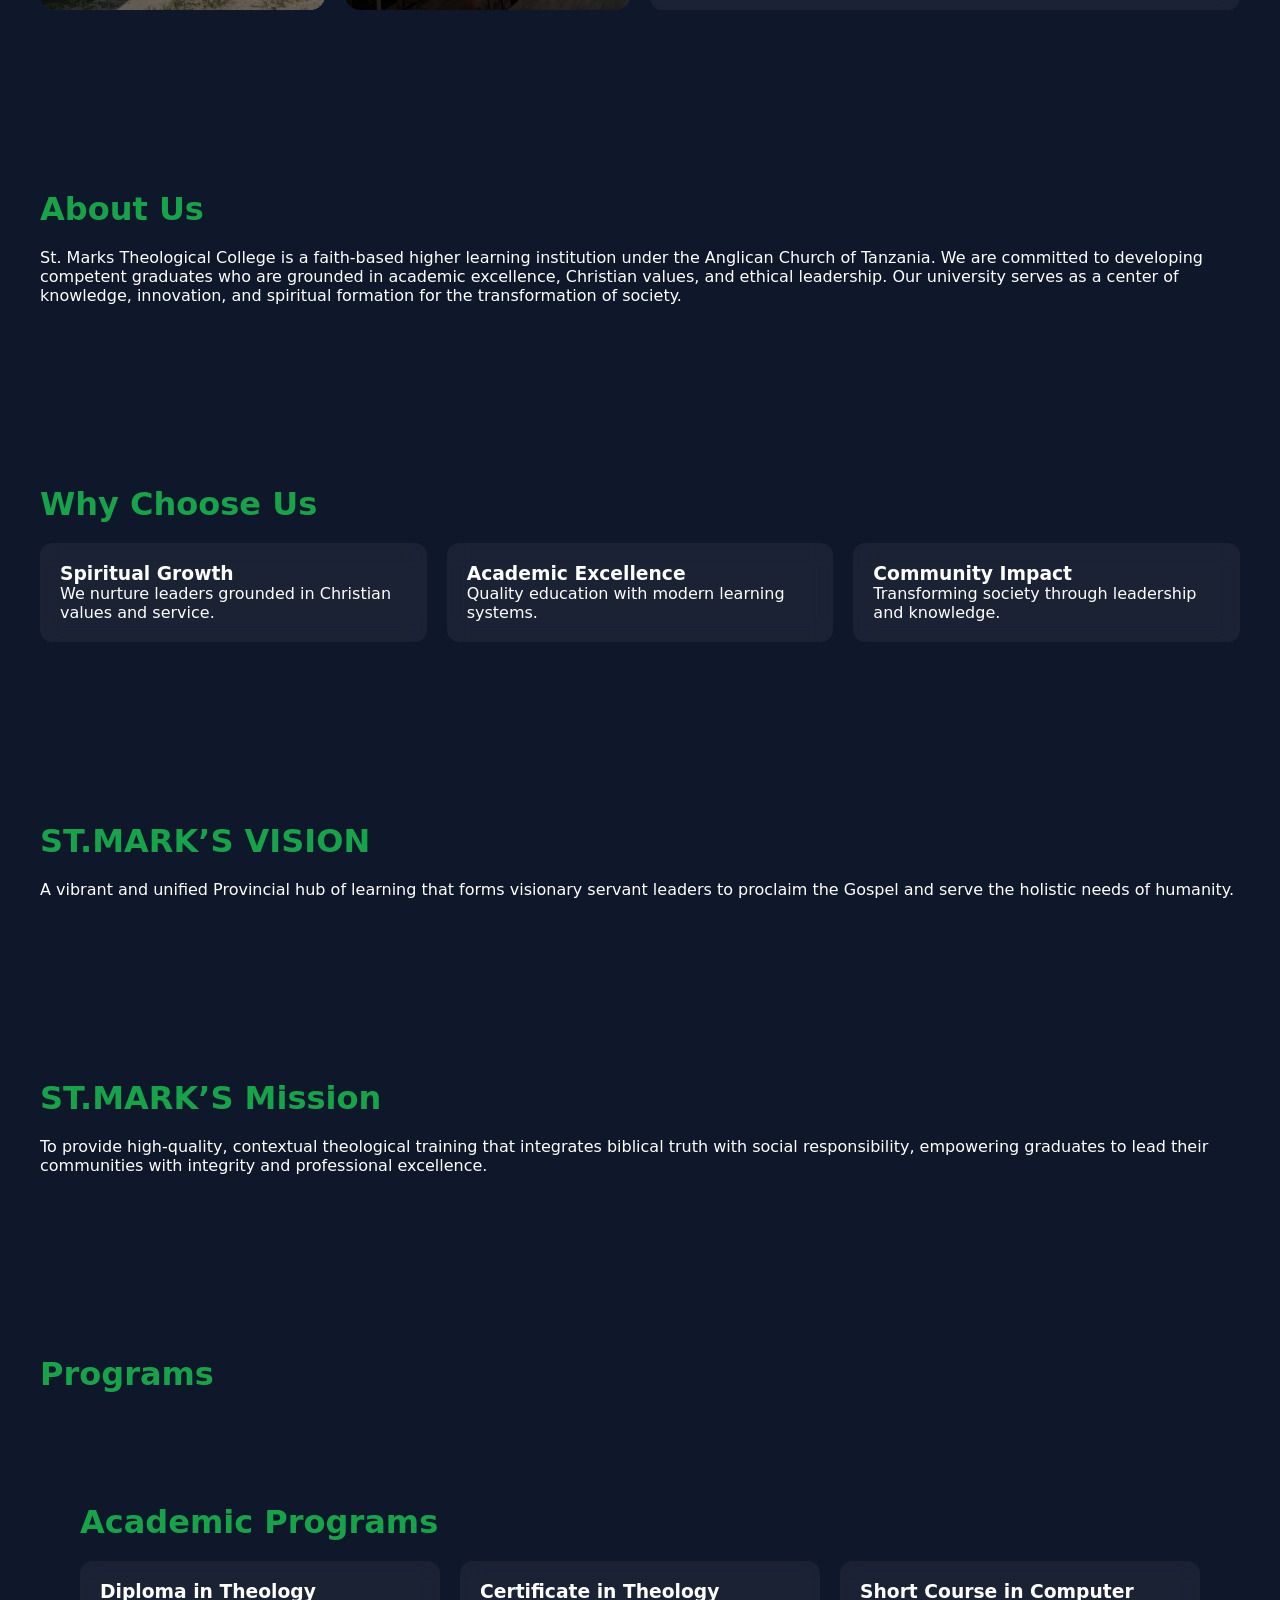
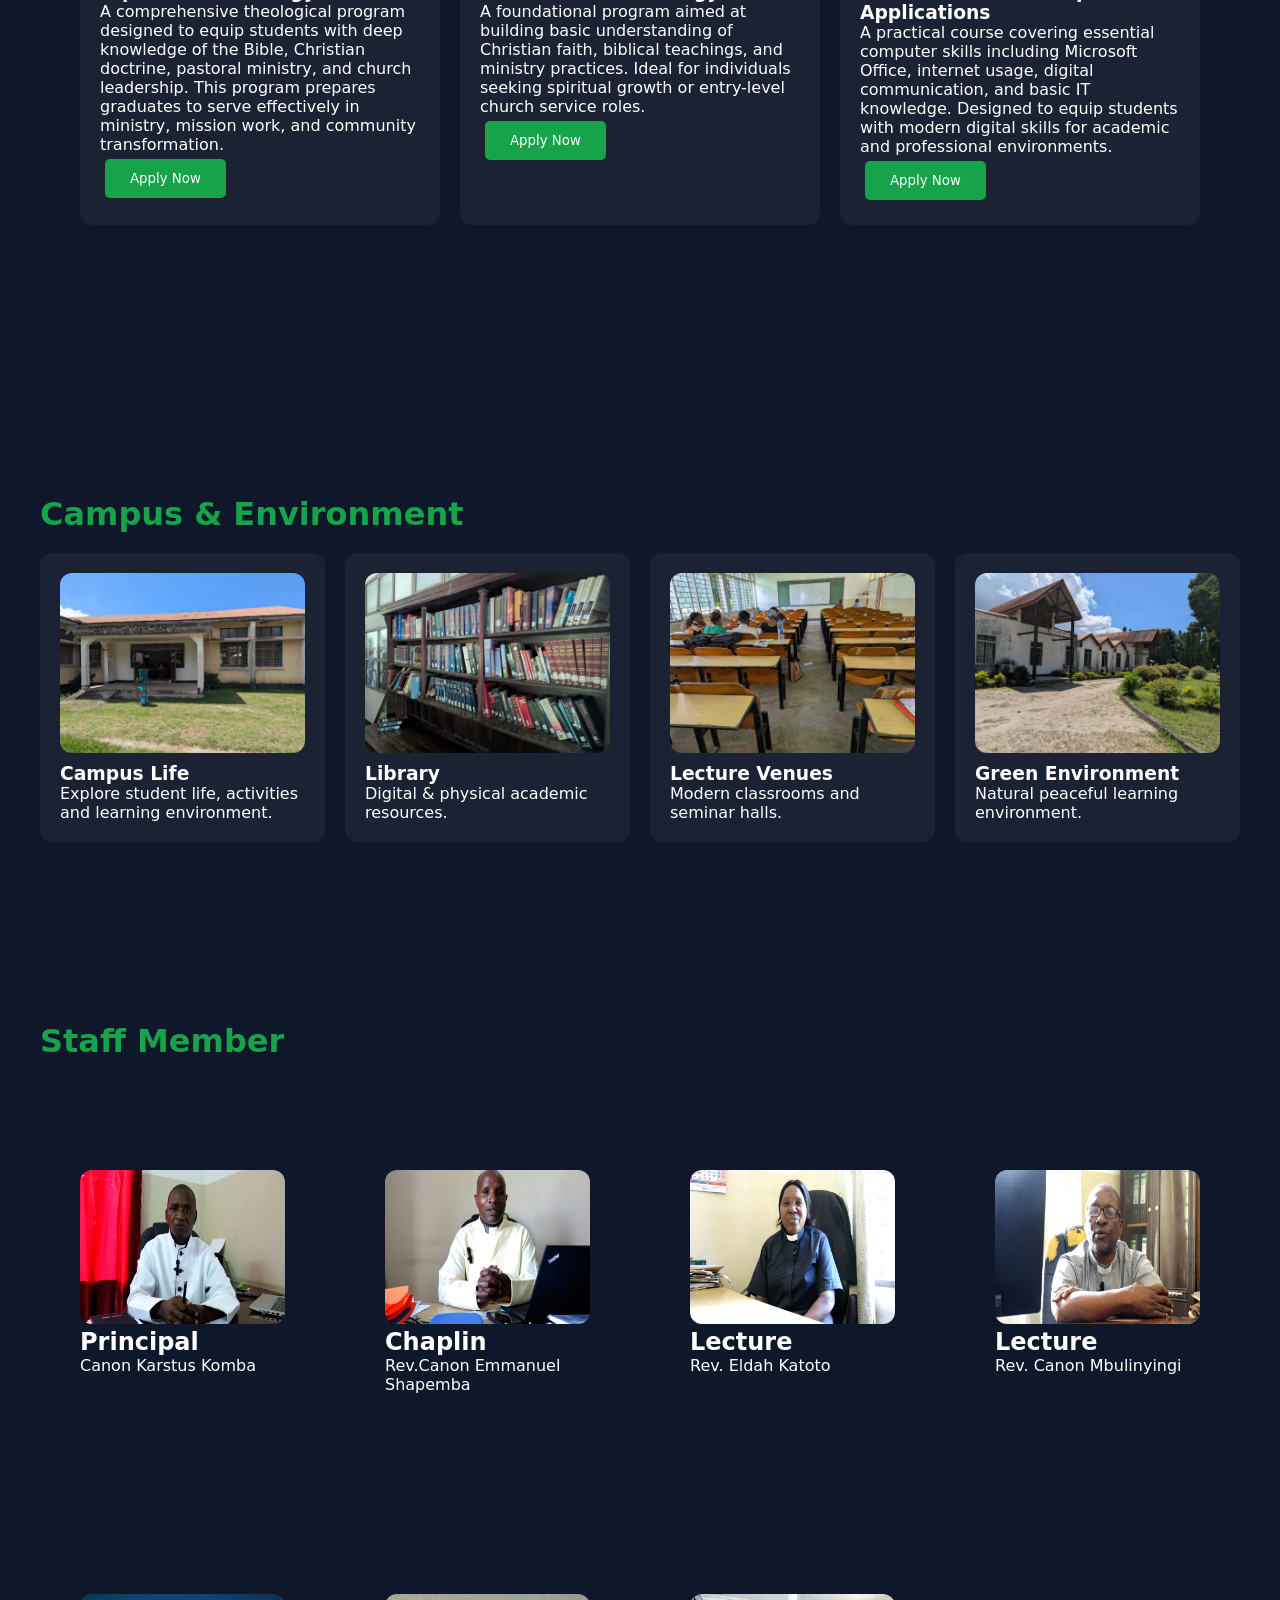
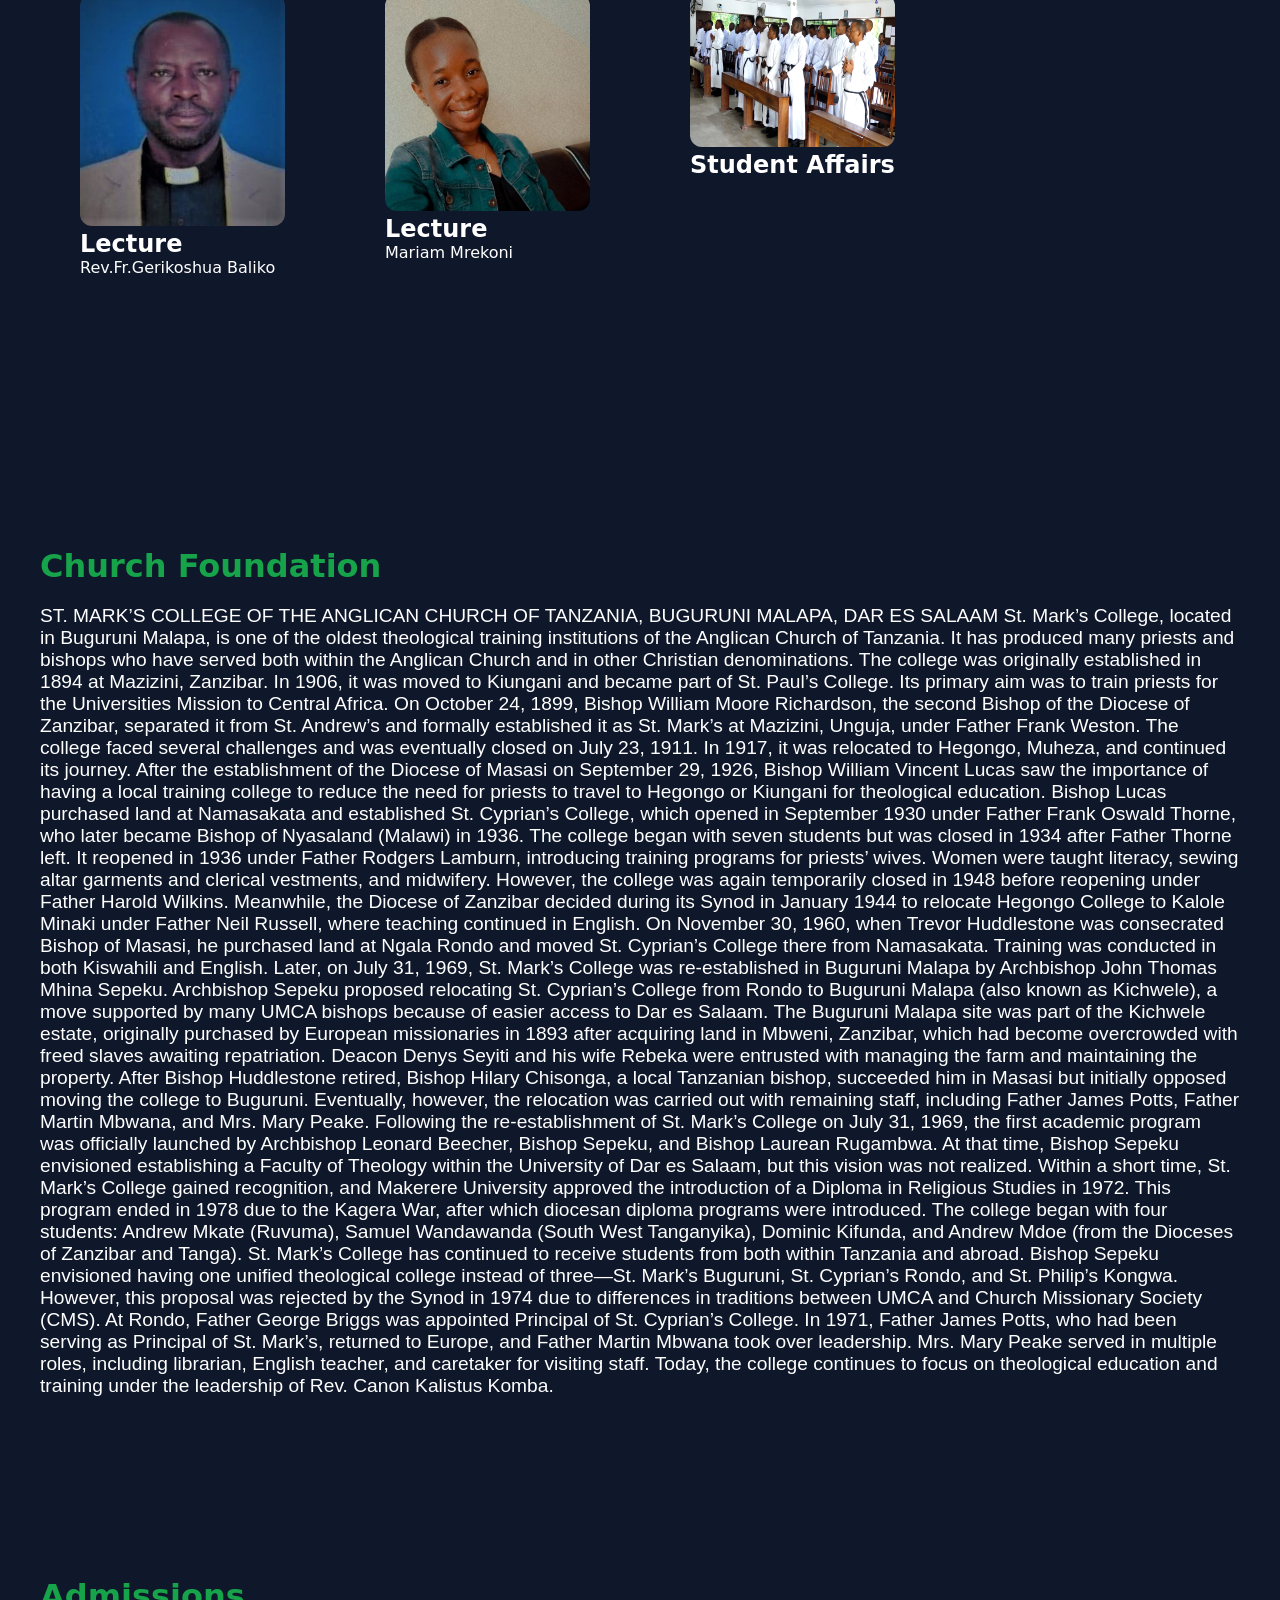
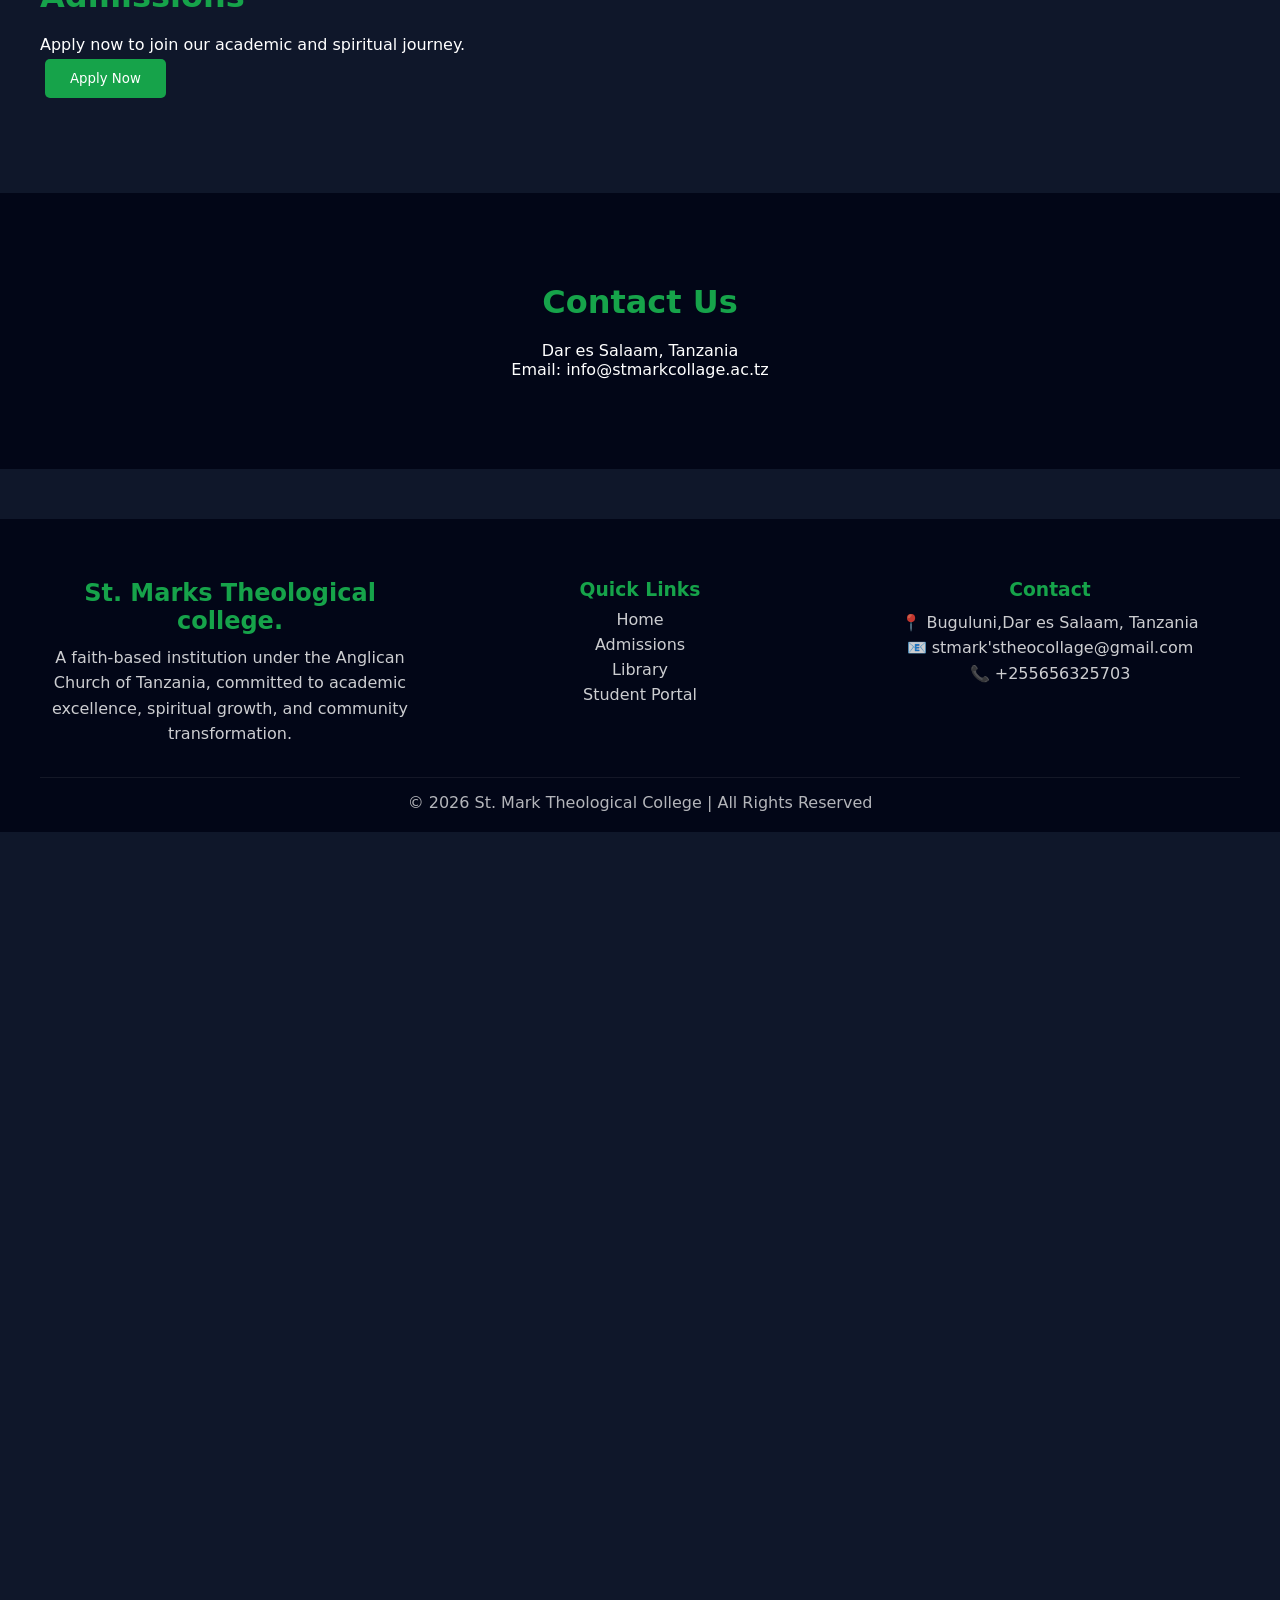
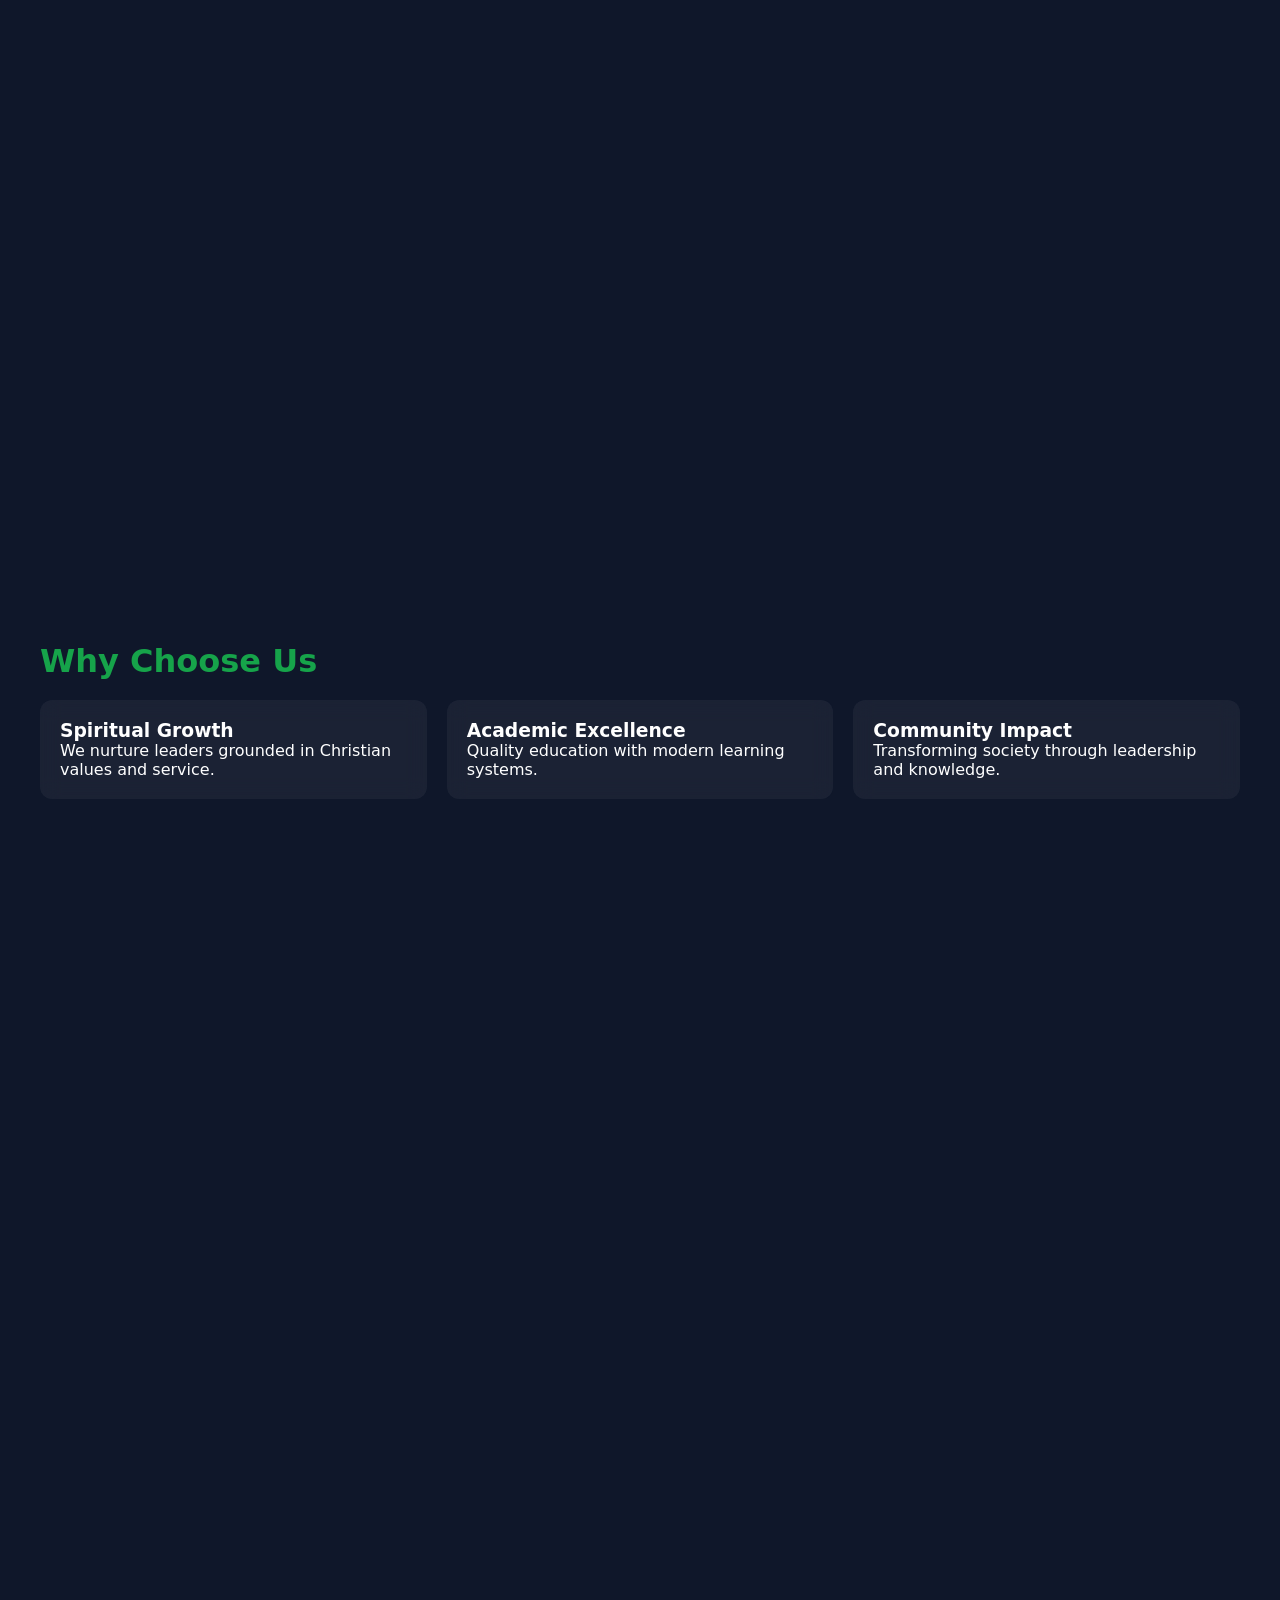
==== commit 81bba3d1: "Update print statement from 'Hello' to 'Goodbye'" ====
--- a/index.html
+++ b/index.html
@@ -446,11 +446,568 @@
 </section>
 <!-- ADS / BRANDING SECTION -->
 
+<!DOCTYPE html>
+<html lang="en">
+<head>
+<meta charset="UTF-8">
+<meta name="viewport" content="width=device-width, initial-scale=1.0">
+
+<title>St. Marks Theological college.</title>
+
+<style>
+:root{
+  --primary:#16a34a;
+  --dark:#0f172a;
+  --card:#1e293b;
+  --text:#ffffff;
+}
+
+*{
+  margin:0;
+  padding:0;
+  box-sizing:border-box;
+  font-family:system-ui;
+}
+
+body{
+  background:var(--dark);
+  color:var(--text);
+  scroll-behavior:smooth;
+}
+
+/* HEADER */
+header{
+  position:fixed;
+  width:100%;
+  height: 20vh;
+  background:rgba(0,0,0,0.4);
+  backdrop-filter:blur(12px);
+  padding:15px 40px;
+  display:flex;
+  justify-content:space-between;
+  z-index:1000;
+  transition:0.3s;
+}
+
+header h1{
+  color:var(--primary);
+}
+
+nav a{
+  margin-left:20px;
+  color:white;
+  text-decoration:none;
+  font-size:14px;
+  transition:0.3s;
+  float: right;
+}
+
+nav a:hover{
+  color:var(--primary);
+}
+
+/* HERO VIDEO */
+.hero{
+  height:100vh;
+  position:relative;
+  overflow:hidden;
+  display:flex;
+  align-items:center;
+  justify-content:center;
+  text-align:center;
+}
+
+.hero video{
+  position:absolute;
+  width:100%;
+  height:100%;
+  object-fit:cover;
+  z-index:-1;
+  filter:brightness(50%);
+}
+
+.hero h2{
+  font-size:60px;
+  animation:fadeUp 1s ease;
+}
+
+.hero p{
+  margin:15px 0;
+}
+
+.btn{
+  padding:12px 25px;
+  background:var(--primary);
+  border:none;
+  color:white;
+  cursor:pointer;
+  margin:5px;
+  border-radius:5px;
+  transition:0.3s;
+align-items: center;
+}
+
+.btn:hover{
+  transform:scale(1.05);
+  background:#22c55e;
+}
+
+/* SECTIONS */
+section{
+  padding:90px 40px;
+}
+
+.section-title{
+  font-size:32px;
+  margin-bottom:20px;
+  color:var(--primary);
+}
+
+/* CARDS */
+.grid{
+  display:grid;
+  grid-template-columns:repeat(auto-fit,minmax(250px,1fr));
+  gap:20px;
+}
+
+.card{
+  background:rgba(255,255,255,0.05);
+  backdrop-filter:blur(10px);
+  padding:20px;
+  border-radius:12px;
+  transition:0.4s;
+}
+
+.card:hover{
+  transform:translateY(-10px) scale(1.03);
+  background:rgba(255,255,255,0.08);
+}
+
+/* GALLERY */
+.gallery img{
+  width:100%;
+  border-radius:12px;
+  transition:0.5s;
+  cursor:pointer;
+}
+
+.gallery img:hover{
+  transform:scale(1.08);
+  filter:brightness(80%);
+}
+
+/* CONTACT */
+.contact{
+  background:#020617;
+  text-align:center;
+}
+
+/* FOOTER */
+footer{
+  text-align:center;
+  padding:20px;
+  background:black;
+}
+
+/* ANIMATION */
+.fade{
+  opacity:0;
+  transform:translateY(40px);
+  transition:1s;
+}
+
+.fade.show{
+  opacity:1;
+  transform:translateY(0);
+}
+
+@keyframes fadeUp{
+  from{opacity:0; transform:translateY(50px);}
+  to{opacity:1; transform:translateY(0);}
+}
+.overlay{
+  position:absolute;
+  top:0;
+  left:0;
+  width:100%;
+  height:100%;
+  background:rgba(0,0,0,0.55);
+}
+.slider{
+  position:relative;
+  width:100%;
+  height:200px;
+  overflow:hidden;
+}
+.slide{
+  position:absolute;
+  width:100%;
+  height:100%;
+  object-fit:cover;
+  opacity:0;
+  transition:0.5s;
+}
+.slide.active{
+  opacity:1;
+}
+
+.slider{
+  position:relative;
+  width:100%;
+  height:180px;
+  overflow:hidden;
+  border-radius:12px;
+  margin-bottom:10px;
+}
+
+.slider img{
+  position:absolute;
+  width:100%;
+  height:100%;
+  object-fit:cover;
+  opacity:0;
+  transition:1s;
+}
+
+.slider img.active{
+  opacity:1;
+}
+
+/* smooth hover effect */
+.slider-card:hover .slider img{
+  filter:brightness(85%);
+}
+
+.card:hover{
+  transform:translateY(-10px) scale(1.03);
+  box-shadow:0 10px 30px rgba(0,255,100,0.15);
+}
+
+.bg-slider{
+  position:relative;
+  overflow:hidden;
+  height:260px;
+  border-radius:15px;
+}
+
+/* BACKGROUND SLIDES */
+.bg-slide{
+  position:absolute;
+  top:0;
+  left:0;
+  width:100%;
+  height:100%;
+  background-size:cover;
+  background-position:center;
+  opacity:0;
+  transition:1s ease;
+  transform:scale(1.1);
+}
+
+.bg-slide.active{
+  opacity:1;
+  transform:scale(1);
+}
+
+/* DARK OVERLAY FOR TEXT READABILITY */
+.overlay{
+  position:absolute;
+  top:0;
+  left:0;
+  width:100%;
+  height:100%;
+  background:rgba(0,0,0,0.55);
+}
+
+/* TEXT CONTENT ON TOP */
+.content{
+  position:relative;
+  z-index:2;
+  text-align:center;
+  padding:20px;
+}
+
+/* BUTTON FIX INSIDE CARDS */
+.bg-slider .btn{
+  margin-top:10px;
+}
+
+.footer{
+  background:#020617;
+  padding:60px 40px 20px;
+  color:white;
+  margin-top:50px;
+}
+
+.footer-container{
+  display:grid;
+  grid-template-columns:repeat(auto-fit,minmax(250px,1fr));
+  gap:30px;
+}
+
+.footer-box h2,
+.footer-box h3{
+  color:#16a34a;
+  margin-bottom:10px;
+}
+
+.footer-box p{
+  opacity:0.8;
+  line-height:1.6;
+}
+
+.footer-box a{
+  display:block;
+  color:white;
+  text-decoration:none;
+  margin:6px 0;
+  opacity:0.8;
+  transition:0.3s;
+}
+
+.footer-box a:hover{
+  color:#16a34a;
+  opacity:1;
+  transform:translateX(5px);
+}
+
+.footer-bottom{
+  text-align:center;
+  margin-top:30px;
+  padding-top:15px;
+  border-top:1px solid rgba(255,255,255,0.1);
+  opacity:0.7;
+}
+
+
+ .logo-title {
+      display: flex;
+      align-items: center;
+    }
+
+    .logo {
+      width: 60px;
+      height: 60px;
+      border: 3px solid #20720e;
+      border-radius: 50%;
+      overflow: hidden;
+      margin-right: 10px;
+    }
+
+    .logo img {
+      width: 100%;
+      height: 100%;
+      object-fit: cover;
+    }
+
+    .title h1 {
+      margin: 0;
+      font-size: 30px;
+       color:rgb(23, 116, 28);
+       
+    }
+
+    .title p {
+      margin: 0;
+      color: hsl(214, 33%, 96%);
+      font-style: italic;
+      font-size: 14px;
+    }
+
+
+    .be {
+      display: inline-block;
+      margin-left: 10px;
+      text-decoration: none;
+      color: white;
+      background: #16a34a;
+      text-decoration-color: #ffffff;
+    }
+
+a{
+  text-decoration:none;
+  color:white;
+}
+
+</style>
+</head>
+<body>
+
+<header id="header">
+
+  <div class="logo-title"><div class="logo"><img src="images/logo.jpeg"></div>
+  <div class="title"><h1>THE ANGLICAN CHURCH OF TANZANIA</h1>   <p>St. Marks Theological College</p></div></div>
+  <div class="menu">
+    <nav>
+  
+    <a href="campus.html">Campus</a>
+    <a href="library.html">Library</a>
+    <a href="lecture.html">Lecture Venues</a>
+    <a href="environment.html">Environment</a>
+    <a href="admission.html">Admission</a>
+    <a href="student.html">Student</a>
+    <a href="login.html">Login</a>
+      <a href="index.html">Home</a>
+    </nav>
+    <div class="system-bar">
+      <span id="date"></span>
+      <span id="time"></span>
+ 
+</div>
+  </div>
+
+
+
+
+
+
+
+
+
+
+  </div>
+</div>
+</header>
+
+<!-- HERO VIDEO -->
+<section class="hero">
+<video autoplay muted loop playsinline>
+  <source src="vid/prev.mp4" type="video/mp4">
+</video>
+<div class="overlay"></div>
+
+<div>
+<h2>St. Marks Theological college</h2>
+<p>Faith • Knowledge • Service</p>
+
+</div>
+</section>
+
+<!-- ABOUT -->
+<section id="about" class="fade">
+
+
+<br><br><br><br><br><br>
+<h1 style="font-family: Verdana, Geneva, Tahoma, sans-serif; font-size: larger;">Welcome to St. Marks Theological college</h1>
+<p style="font-family: Verdana, Geneva, Tahoma, sans-serif; font-size: larger;">Join us in our mission to develop competent graduates who are grounded in academic excellence, Christian values, and ethical leadership.
+Our university serves as a center of knowledge, innovation, and spiritual formation for the transformation of society.</p>
+</section>
+<!-- ADS / BRANDING SECTION -->
+
 <section class="container fade">
 
 <h2 class="section-title">Campus Branding & Promotions</h2>
 
 <div class="grid">
+
+  <!-- CAMPUS NEWS -->
+<div class="card" style="grid-column:span 2;">
+
+<h3 style="margin-bottom:15px;color:#16a34a;">
+📢 Campus News & Updates
+</h3>
+
+<div style="display:flex;gap:20px;flex-wrap:wrap;align-items:flex-start;">
+
+<!-- IMAGE SLIDER -->
+<div class="slider" style="flex:1;min-width:320px;height:320px;">
+
+<img src="images/news/news1.jpg" class="slide active">
+<img src="images/news/news2.jpg" class="slide">
+<img src="images/news/news3.jpg" class="slide">
+<img src="images/news/news4.jpg" class="slide">
+<img src="images/news/news5.jpg" class="slide">
+<img src="images/news/news6.jpg" class="slide">
+<img src="images/news/news7.jpg" class="slide">
+<img src="images/news/news8.jpg" class="slide">
+<img src="images/news/news9.jpg" class="slide">
+<img src="images/news/news10.jpg" class="slide">
+
+</div>
+
+<!-- NEWS -->
+<div style="flex:1;min-width:320px;line-height:1.8;">
+
+<h2 style="color:#16a34a;">
+2026/2027 Academic Year Intake
+</h2>
+
+<p>
+The College is pleased to welcome our new students for the
+<strong>2026/2027 Academic Year.</strong>
+</p>
+
+<h3>🎓 Diploma Course</h3>
+
+<ul>
+<li>Agnes Martin Vibomo</li>
+<li>Charles Gerald Mntambo</li>
+<li>Jacob Jacobo Sadoki Ernesto</li>
+<li>Mattias Cathbert Ndyavenga</li>
+<li>Oliver Lukasi Makaula</li>
+</ul>
+
+<h3>🎓 Certificate Course</h3>
+
+<ul>
+<li>Boston Andrea Luwaha</li>
+<li>Issac Daniel Masegasi</li>
+<li>Fabiani Mtabibera Kagozi</li>
+<li>Dickson Moses Makumba</li>
+</ul>
+
+<p style="color:#22c55e;">
+<strong>Classes officially commence:</strong><br>
+10 August 2026
+</p>
+
+<hr style="margin:15px 0;opacity:.2;">
+
+<h3 style="color:#16a34a;">
+🏗 Campus Development
+</h3>
+
+<p>
+Renovation of three classrooms together with the leaking section
+of the library is currently underway through funds raised during
+<strong>St. Mark's Day (25 April 2026).</strong>
+</p>
+
+<p>
+The project includes:
+</p>
+
+<ul>
+<li>Wall demolition and reconstruction</li>
+<li>Replacement of damaged timber</li>
+<li>Installation of new roofing</li>
+<li>Improved classroom safety</li>
+<li>Better learning environment</li>
+</ul>
+
+<hr style="margin:15px 0;opacity:.2;">
+
+<h3 style="color:#16a34a;">
+ Join Our Journey
+</h3>
+
+<p>
+We warmly welcome all new students and wish you success in your
+academic, spiritual and personal journey at
+<strong>St. Marks Theological College.</strong>
+</p>
+
+<a href="admission.html">
+<button class="btn">
+View Admission Details
+</button>
+</a>
+
+</div>
+
+</div>
+
+</div>
 
 <!-- VIDEO AD -->
 <div class="card">
@@ -939,6 +1496,514 @@
 
 if(token){
   document.getElementById("loginLink").innerText = "Logout";
+  document.getElementById("loginLink").onclick = ()=>{ 
+    localStorage.removeItem("token");
+    window.location.href = "login.html";
+  };
+}
+
+fetch("http://localhost:3000/api/auth/login")
+</script>
+</body>
+</html>
+
+
+
+
+  
+<section class="container fade">
+
+<h2 class="section-title">Campus Branding & Promotions</h2>
+
+<div class="grid">
+
+<!-- VIDEO AD -->
+<div class="card">
+  <h3>Campus News and Updates</h3>
+
+  <video controls style="width:100%;border-radius:10px;">
+    <source src="vid/prev.mp4" type="video/mp4">
+    Your browser does not support video.
+  </video>
+
+  <p>Explore life at St. Marks Theological College.</p>
+</div>
+
+<!-- IMAGE SLIDER AD -->
+<div class="card">
+  <h3>College Highlights</h3>
+
+  <div class="slider">
+    <img src="images/staff/WANAFUNZI WAMESIMAMA.jpg" class="active" size="50px">
+    <img src="images/staff/MBULINYINGI.jpg" class="active" size="50px">
+    <img src="images/staff/LUOGA.jpg" class="active" size="50px">
+  </div>
+
+  <p>Discover our campus, students, and activities.</p>
+</div>
+
+<!-- PROMO TEXT -->
+<div class="card">
+  <h3>Apply Now</h3>
+  <p>
+    Join St. Marks Theological College and become part of a strong academic
+    and spiritual community.
+  </p>
+
+  <a href="admission.html">
+    <button class="btn">Apply Today</button>
+  </a>
+</div>
+
+</div>
+
+</section>
+
+</p>
+
+<div class="grid">
+ 
+<section class="fade">
+<h2 class="section-title">Quick Access</h2>
+
+<div class="grid">
+
+<!-- APPLY -->
+<div class="grid">
+
+<!-- APPLY NOW CARD -->
+<div class="card bg-slider">
+  <div class="bg-slide active" style="background-image:url('images/g1.jpeg')"></div>
+  <div class="bg-slide" style="background-image:url('images/g2.jpeg')"></div>
+  <div class="bg-slide" style="background-image:url('images/g4.jpeg')"></div>
+
+  <div class="overlay"></div>
+
+  <div class="content">
+    <h3>Apply Now</h3>
+    <p>Start your journey at St. Marks Theological college.</p>
+    <a href="admission.html">
+      <button class="btn">Start Application</button>
+    </a>
+  </div>
+</div>
+
+<!-- ADMISSION CARD -->
+<div class="card bg-slider">
+
+  <!-- SLIDING BACKGROUNDS -->
+  <div class="bg-slide active" style="background-image:url('images/e1.jpeg')"></div>
+  <div class="bg-slide" style="background-image:url('images/lib3.jpeg')"></div>
+  <div class="bg-slide" style="background-image:url('images/g3.jpeg')"></div>
+
+  <!-- DARK OVERLAY -->
+  <div class="overlay"></div>
+
+  <!-- CONTENT -->
+  <div class="content">
+    <h3>Admission Portal</h3>
+    <p>Check requirements and submit your application to joinSt. Marks Theological college.</p>
+
+    <a href="admission.html">
+      <button class="btn">Apply Here</button>
+    </a>
+  </div>
+
+</div>
+
+</div>
+
+<!-- ADMISSION -->
+<div class="card" style="text-align:center;">
+  <div style="font-size:40px;"></div>
+  <h3>Sign Up/Login</h3>
+  
+ <br><br> 
+
+
+  <p style="text-align:center;">login to your account.</p>
+  <br> 
+  <a href="register.html" style="text-decoration:none; text-align:center;">
+    <button class="btn">Register</button>
+  </a>
+  <a href="login.html"  style="text-decoration:none; text-align:center;">
+    <button class="btn">Login</button>
+  </a>
+</div>
+
+</div>
+</section>
+   
+</div>
+
+</div>
+</section>
+
+<!-- ABOUT -->
+<section id="about" class="fade">
+<h2 class="section-title">About Us</h2>
+<p>
+St. Marks Theological College is a faith-based higher learning institution under the Anglican Church of Tanzania.
+We are committed to developing competent graduates who are grounded in academic excellence, Christian values, and ethical leadership.
+Our university serves as a center of knowledge, innovation, and spiritual formation for the transformation of society.
+</p>
+</section>
+
+<section>
+<h2 class="section-title">Why Choose Us</h2>
+
+<div class="grid">
+
+<div class="card">
+<h3>Spiritual Growth</h3>
+<p>We nurture leaders grounded in Christian values and service.</p>
+</div>
+
+<div class="card">
+<h3>Academic Excellence</h3>
+<p>Quality education with modern learning systems.</p>
+</div>
+
+<div class="card">
+<h3>Community Impact</h3>
+<p>Transforming society through leadership and knowledge.</p>
+</div>
+
+</div>
+</section>
+
+
+<!-- VISION -->
+<section id="vision" class="fade">
+<h2 class="section-title">ST.MARK’S VISION </h2>
+<p>
+ A vibrant and unified Provincial hub of learning that forms visionary servant leaders to proclaim the Gospel and serve the holistic needs of humanity.
+</p>
+</section>
+
+
+<!-- MISSION -->
+<section id="mission" class="fade">
+<h2 class="section-title">ST.MARK’S Mission</h2>
+<p>
+ To provide high-quality, contextual theological training that integrates biblical truth with social responsibility, empowering graduates to lead their communities with integrity and professional excellence.
+</p>
+</section>
+
+<!-- COURSES -->
+<section id="courses" class="fade">
+<h2 class="section-title">Programs</h2>
+
+<section id="courses" class="fade">
+<h2 class="section-title">Academic Programs</h2>
+
+<div class="grid">
+
+<!-- DIPLOMA IN THEOLOGY -->
+<div class="card">
+  <h3>Diploma in Theology</h3>
+  <p>
+    A comprehensive theological program designed to equip students with deep knowledge of the Bible,
+    Christian doctrine, pastoral ministry, and church leadership. This program prepares graduates to serve
+    effectively in ministry, mission work, and community transformation.
+  </p>
+
+  <a href="admission.html">
+    <button class="btn">Apply Now</button>
+  </a>
+</div>
+
+<!-- CERTIFICATE IN THEOLOGY -->
+<div class="card">
+  <h3>Certificate in Theology</h3>
+  <p>
+    A foundational program aimed at building basic understanding of Christian faith, biblical teachings,
+    and ministry practices. Ideal for individuals seeking spiritual growth or entry-level church service roles.
+  </p>
+
+  <a href="admission.html">
+    <button class="btn">Apply Now</button>
+  </a>
+</div>
+
+<!-- SHORT COURSE COMPUTER -->
+<div class="card">
+  <h3>Short Course in Computer Applications</h3>
+  <p>
+    A practical course covering essential computer skills including Microsoft Office, internet usage,
+    digital communication, and basic IT knowledge. Designed to equip students with modern digital skills
+    for academic and professional environments.
+  </p>
+
+  <a href="admission.html">
+    <button class="btn">Apply Now</button>
+  </a>
+</div>
+
+</div>
+</section>  
+</div>
+</section>
+
+
+
+<!-- CAMPUS -->
+<section id="campus" class="fade">
+<h2 class="section-title">Campus & Environment</h2>
+
+<div class="grid">
+<div class="grid">
+
+<!-- CAMPUS LIFE -->
+<div class="card slider-card">
+  <div class="slider">
+    <img src="images/e1.jpeg" class="slide active">
+    <img src="images/e2.jpeg" class="slide">
+    <img src="images/e3.jpeg" class="slide">
+  </div>
+
+  <a href="campus.html" style="color:white;text-decoration:none;">
+    <h3>Campus Life</h3>
+    <p>Explore student life, activities and learning environment.</p>
+  </a>
+</div>
+
+<!-- LIBRARY -->
+<div class="card slider-card">
+  <div class="slider">
+    <img src="images/lib1.jpeg" class="slide active">
+    <img src="images/lib2.jpeg" class="slide">
+    <img src="images/lib4.jpeg" class="slide">
+  </div>
+
+  <a href="library.html" style="color:white;text-decoration:none;">
+    <h3>Library</h3>
+    <p>Digital & physical academic resources.</p>
+  </a>
+</div>
+
+<!-- LECTURE VENUES -->
+<div class="card slider-card">
+  <div class="slider">
+    <img src="images/class1.jpeg" class="slide active">
+    <img src="images/class2.jpeg" class="slide">
+    <img src="images/lib5.jpeg" class="slide">
+  </div>
+
+  <a href="lecture.html" style="color:white;text-decoration:none;">
+    <h3>Lecture Venues</h3>
+    <p>Modern classrooms and seminar halls.</p>
+  </a>
+</div>
+
+<!-- ENVIRONMENT -->
+<div class="card slider-card">
+  <div class="slider">
+    <img src="images/e3.jpeg" class="slide active">
+    <img src="images/e7.jpeg" class="slide">
+    <img src="images/prev1.jpeg" class="slide">
+  </div>
+
+  <a href="environment.html" style="color:white;text-decoration:none;">
+    <h3>Green Environment</h3>
+    <p>Natural peaceful learning environment.</p>
+  </a>
+</div>
+
+</div>
+
+</div>
+</section>
+
+<!-- GALLERY -->
+<section class="fade">
+<h2 class="section-title">Staff Member</h2>
+
+<div class="grid gallery">
+  <section>
+<img src="images/staff/KOMBA.jpg">
+<h2>Principal</h2>
+<p>Canon Karstus Komba</p>
+</section>
+<section>
+<img src="images/staff/SHAPEMBA.jpg">
+<h2>Chaplin</h2>
+<p>Rev.Canon Emmanuel Shapemba</p>
+</section>
+
+<!-- edit staff member-->
+<section>
+<img src="images/staff/MADAM.jpg">
+<h2> Lecture  </h2>
+<p>Rev. Eldah Katoto  </p>
+</section>
+
+<section>
+<img src="images/staff/MBULINYINGI.jpg">
+<h2> Lecture  </h2>
+<p>Rev. Canon Mbulinyingi</p>
+
+</section>
+
+<section>
+<img src="images/staff/rev.jpeg">
+<h2>Lecture</h2>
+<p> Rev.Fr.Gerikoshua Baliko</p>
+</section>
+
+<section>
+<img src="images/staff/mari.jpeg">
+<h2>Lecture </h2>
+<p>Mariam Mrekoni</p>
+</section>
+
+
+<section>
+<img src="images/staff/WANAFUNZI WAMESIMAMA.jpg">
+<h2>Student Affairs</h2>
+</section>
+
+
+</div>
+</section>
+
+<!-- CHURCH -->
+<section class="fade">
+<h2 class="section-title">Church Foundation</h2>
+<p style="font-family: Verdana, Geneva, Tahoma, sans-serif; font-size: larger;">
+ST. MARK’S COLLEGE OF THE ANGLICAN CHURCH OF TANZANIA, BUGURUNI MALAPA, DAR ES SALAAM
+St. Mark’s College, located in Buguruni Malapa, is one of the oldest theological training institutions of the Anglican Church of Tanzania. It has produced many priests and bishops who have served both within the Anglican Church and in other Christian denominations.
+The college was originally established in 1894 at Mazizini, Zanzibar. In 1906, it was moved to Kiungani and became part of St. Paul’s College. Its primary aim was to train priests for the Universities Mission to Central Africa.
+On October 24, 1899, Bishop William Moore Richardson, the second Bishop of the Diocese of Zanzibar, separated it from St. Andrew’s and formally established it as St. Mark’s at Mazizini, Unguja, under Father Frank Weston.
+The college faced several challenges and was eventually closed on July 23, 1911. In 1917, it was relocated to Hegongo, Muheza, and continued its journey. After the establishment of the Diocese of Masasi on September 29, 1926, Bishop William Vincent Lucas saw the importance of having a local training college to reduce the need for priests to travel to Hegongo or Kiungani for theological education.
+Bishop Lucas purchased land at Namasakata and established St. Cyprian’s College, which opened in September 1930 under Father Frank Oswald Thorne, who later became Bishop of Nyasaland (Malawi) in 1936.
+The college began with seven students but was closed in 1934 after Father Thorne left. It reopened in 1936 under Father Rodgers Lamburn, introducing training programs for priests’ wives. Women were taught literacy, sewing altar garments and clerical vestments, and midwifery. However, the college was again temporarily closed in 1948 before reopening under Father Harold Wilkins.
+Meanwhile, the Diocese of Zanzibar decided during its Synod in January 1944 to relocate Hegongo College to Kalole Minaki under Father Neil Russell, where teaching continued in English.
+On November 30, 1960, when Trevor Huddlestone was consecrated Bishop of Masasi, he purchased land at Ngala Rondo and moved St. Cyprian’s College there from Namasakata. Training was conducted in both Kiswahili and English.
+Later, on July 31, 1969, St. Mark’s College was re-established in Buguruni Malapa by Archbishop John Thomas Mhina Sepeku.
+Archbishop Sepeku proposed relocating St. Cyprian’s College from Rondo to Buguruni Malapa (also known as Kichwele), a move supported by many UMCA bishops because of easier access to Dar es Salaam.
+The Buguruni Malapa site was part of the Kichwele estate, originally purchased by European missionaries in 1893 after acquiring land in Mbweni, Zanzibar, which had become overcrowded with freed slaves awaiting repatriation.
+Deacon Denys Seyiti and his wife Rebeka were entrusted with managing the farm and maintaining the property.
+After Bishop Huddlestone retired, Bishop Hilary Chisonga, a local Tanzanian bishop, succeeded him in Masasi but initially opposed moving the college to Buguruni. Eventually, however, the relocation was carried out with remaining staff, including Father James Potts, Father Martin Mbwana, and Mrs. Mary Peake.
+Following the re-establishment of St. Mark’s College on July 31, 1969, the first academic program was officially launched by Archbishop Leonard Beecher, Bishop Sepeku, and Bishop Laurean Rugambwa.
+At that time, Bishop Sepeku envisioned establishing a Faculty of Theology within the University of Dar es Salaam, but this vision was not realized.
+Within a short time, St. Mark’s College gained recognition, and Makerere University approved the introduction of a Diploma in Religious Studies in 1972. This program ended in 1978 due to the Kagera War, after which diocesan diploma programs were introduced.
+The college began with four students: Andrew Mkate (Ruvuma), Samuel Wandawanda (South West Tanganyika), Dominic Kifunda, and Andrew Mdoe (from the Dioceses of Zanzibar and Tanga).
+St. Mark’s College has continued to receive students from both within Tanzania and abroad. Bishop Sepeku envisioned having one unified theological college instead of three—St. Mark’s Buguruni, St. Cyprian’s Rondo, and St. Philip’s Kongwa. However, this proposal was rejected by the Synod in 1974 due to differences in traditions between UMCA and Church Missionary Society (CMS).
+At Rondo, Father George Briggs was appointed Principal of St. Cyprian’s College.
+In 1971, Father James Potts, who had been serving as Principal of St. Mark’s, returned to Europe, and Father Martin Mbwana took over leadership.
+Mrs. Mary Peake served in multiple roles, including librarian, English teacher, and caretaker for visiting staff.
+Today, the college continues to focus on theological education and training under the leadership of Rev. Canon Kalistus Komba.
+</p>
+</section>
+
+<!-- ADMISSION -->
+<section class="fade">
+<h2 class="section-title">Admissions</h2>
+<p>Apply now to join our academic and spiritual journey.</p>
+<button class="btn"><a href="admission.html">Apply Now</a></button>
+</section>
+
+<!-- CONTACT -->
+<section id="contact" class="contact fade">
+<h2 class="section-title">Contact Us</h2>
+<p>Dar es Salaam, Tanzania</p>
+<p>Email: info@stmarkcollage.ac.tz</p>
+</section>
+
+<footer class="footer">
+
+<div class="footer-container">
+
+  <!-- BRAND -->
+  <div class="footer-box">
+    <h2>St. Marks Theological college.</h2>
+    <p>
+      A faith-based institution under the Anglican Church of Tanzania,
+      committed to academic excellence, spiritual growth, and community transformation.
+    </p>
+  </div>
+
+  <!-- QUICK LINKS -->
+  <div class="footer-box">
+    <h3>Quick Links</h3>
+    <a href="index.html">Home</a>
+    <a href="admission.html">Admissions</a>
+    <a href="library.html">Library</a>
+    <a href="student.html">Student Portal</a>
+  </div>
+
+  <!-- CONTACT -->
+  <div class="footer-box">
+    <h3>Contact</h3>
+    <p>📍 Buguluni,Dar es Salaam, Tanzania</p>
+    <p>📧 stmark'stheocollage@gmail.com</p>
+    <p>📞 +255656325703</p>
+  </div>
+
+</div>
+
+<div class="footer-bottom">
+  <p>© 2026 St. Mark Theological College | All Rights Reserved</p>
+</div>
+
+</footer>
+<script>
+
+// SCROLL ANIMATION
+const fades = document.querySelectorAll('.fade');
+
+window.addEventListener('scroll', ()=>{
+  fades.forEach(el=>{
+    const top = el.getBoundingClientRect().top;
+    if(top < window.innerHeight - 100){
+      el.classList.add('show');
+    }
+  });
+});
+
+// HEADER EFFECT    
+window.addEventListener("scroll", ()=>{
+  const header = document.getElementById("header");
+  header.style.background = window.scrollY > 50 ? "rgba(0,0,0,0.8)" : "rgba(0,0,0,0.4)";
+});
+</script>
+
+<!-- SLIDER SCRIPTS -->
+<script>
+const sliders = document.querySelectorAll(".slider");
+
+sliders.forEach(slider=>{
+  let images = slider.querySelectorAll("img");
+  let index = 0;
+
+  setInterval(()=>{
+    images.forEach(img=>img.classList.remove("active"));
+    index = (index + 1) % images.length;
+    images[index].classList.add("active");
+  }, 3000);
+});
+</script>
+
+<script>
+document.querySelectorAll(".bg-slider").forEach(card=>{
+  const slides = card.querySelectorAll(".bg-slide");
+  let index = 0;
+
+  setInterval(()=>{
+    slides.forEach(s=>s.classList.remove("active"));
+    index = (index + 1) % slides.length;
+    slides[index].classList.add("active");
+  }, 3000);
+});
+
+
+</script>
+ <script>
+const token = localStorage.getItem("token");
+
+if(token){
+  document.getElementById("loginLink").innerText = "Logout";
   document.getElementById("loginLink").onclick = ()=>{
     localStorage.removeItem("token");
     window.location.href = "login.html";
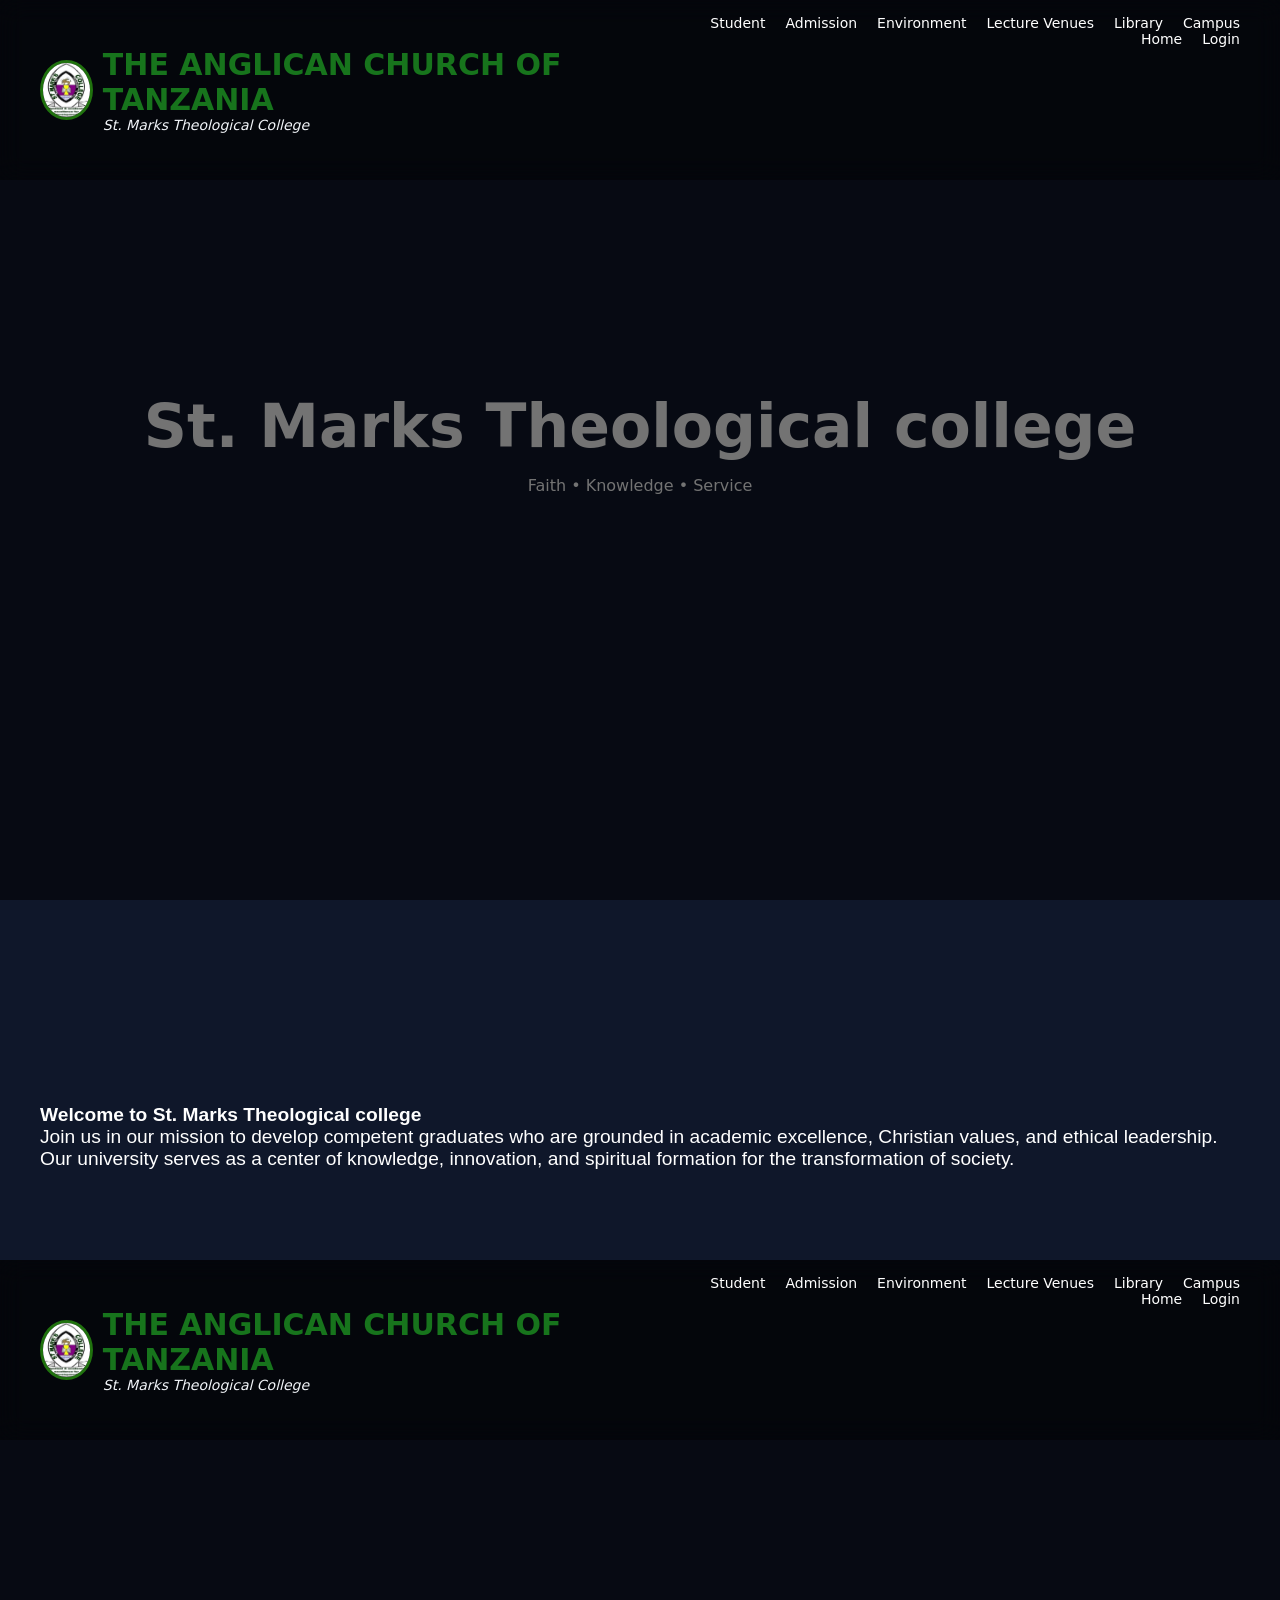
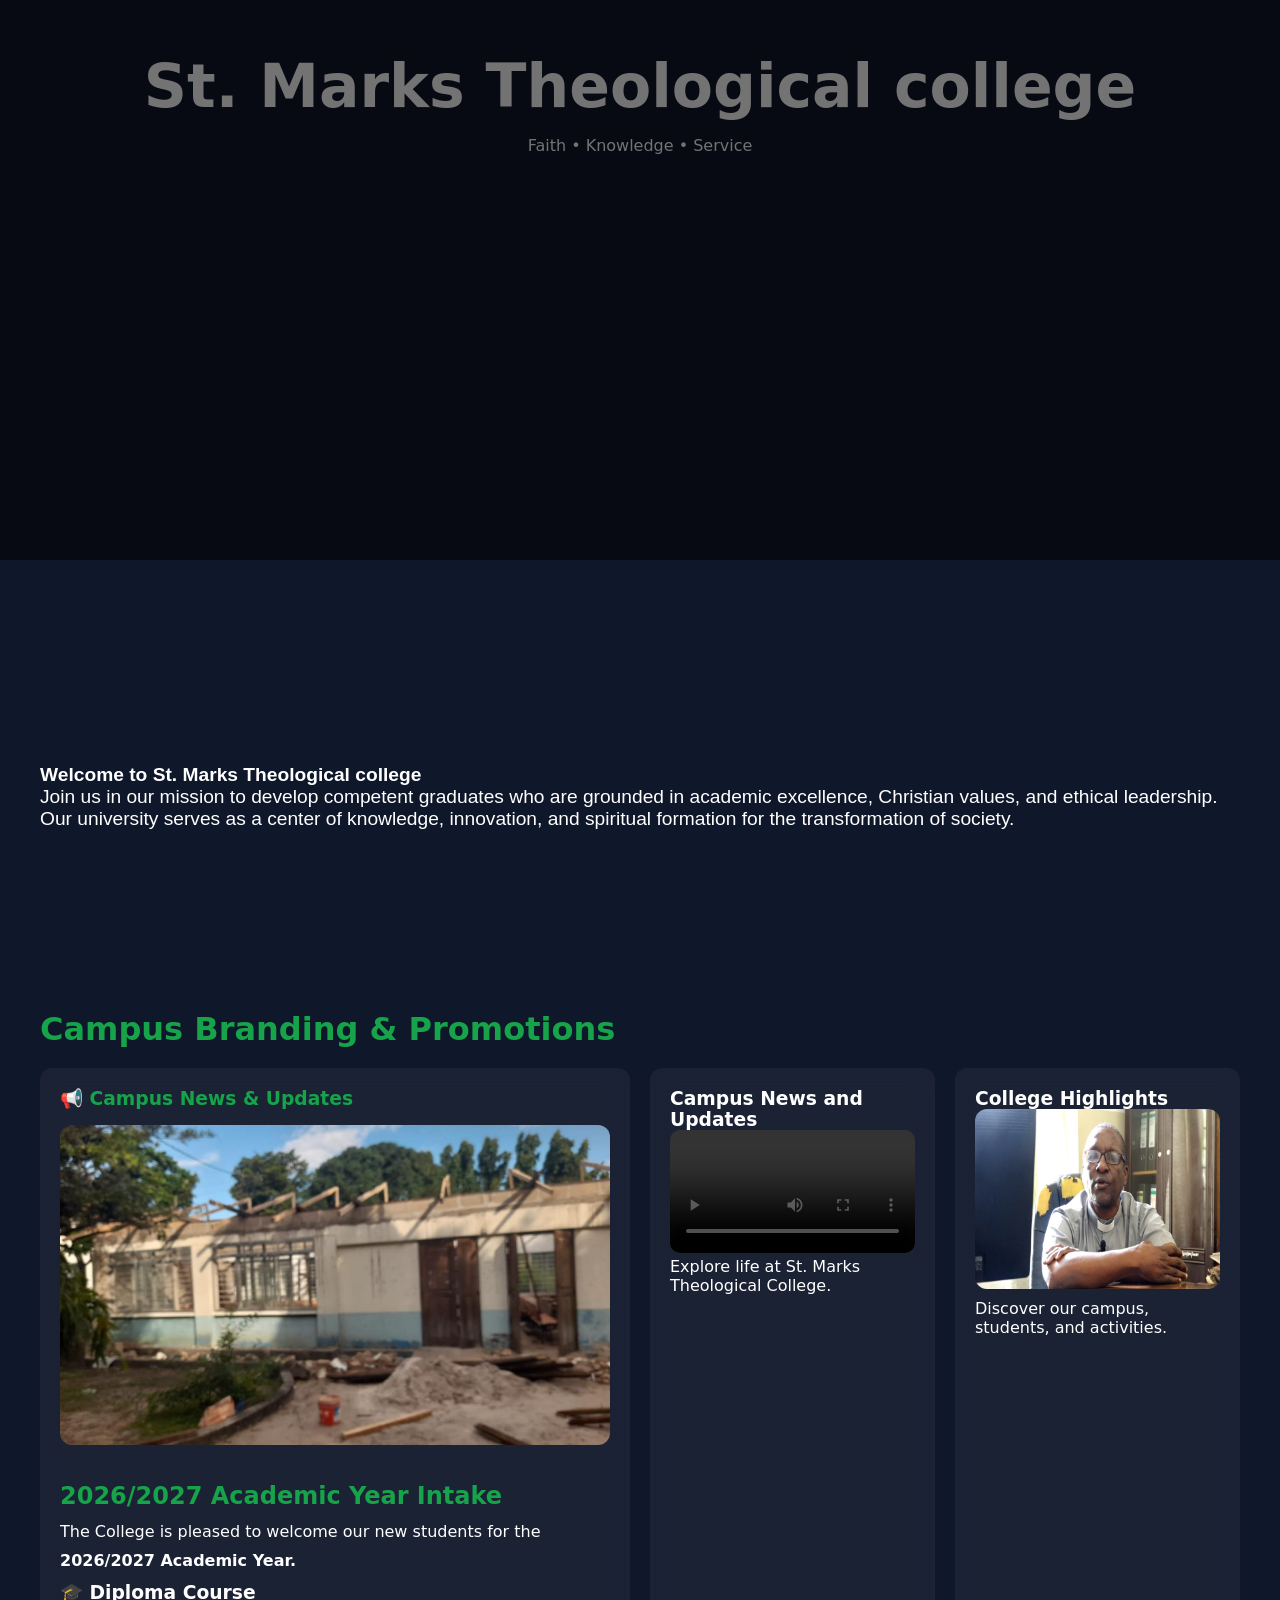
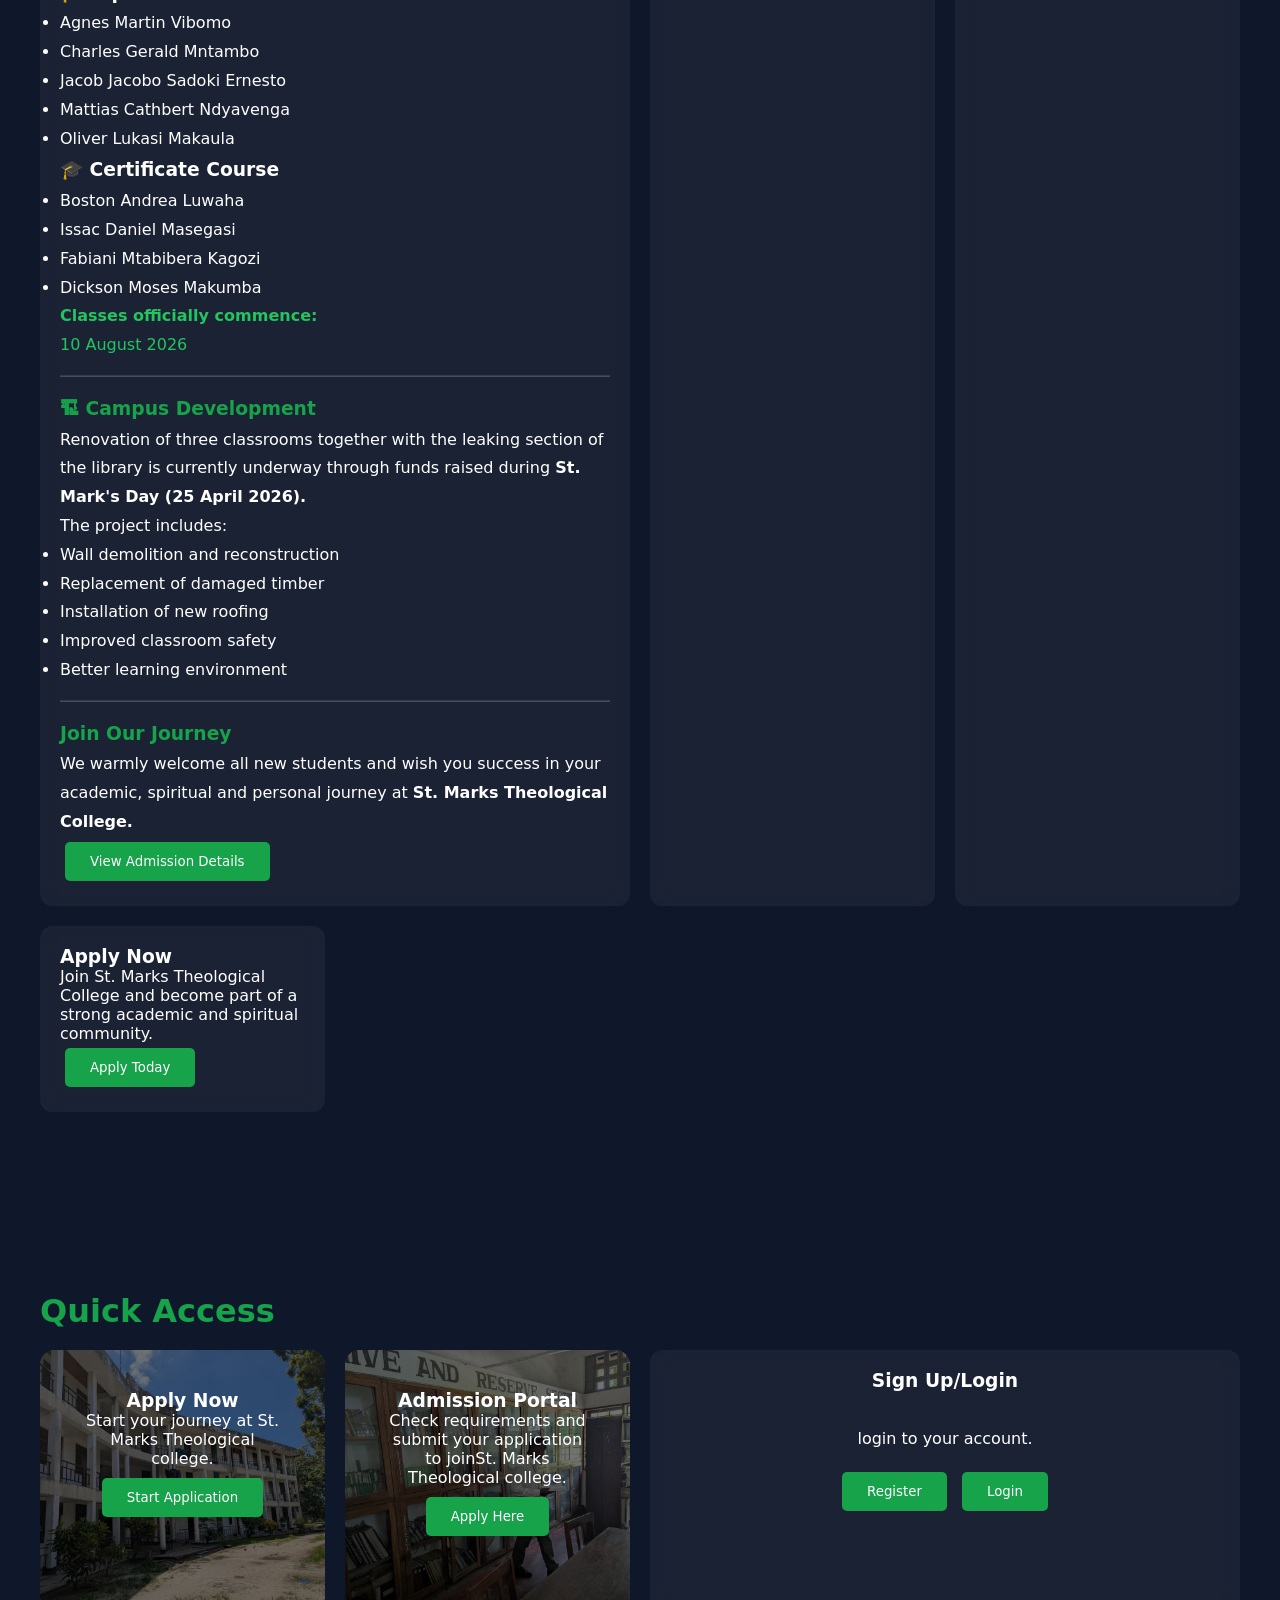
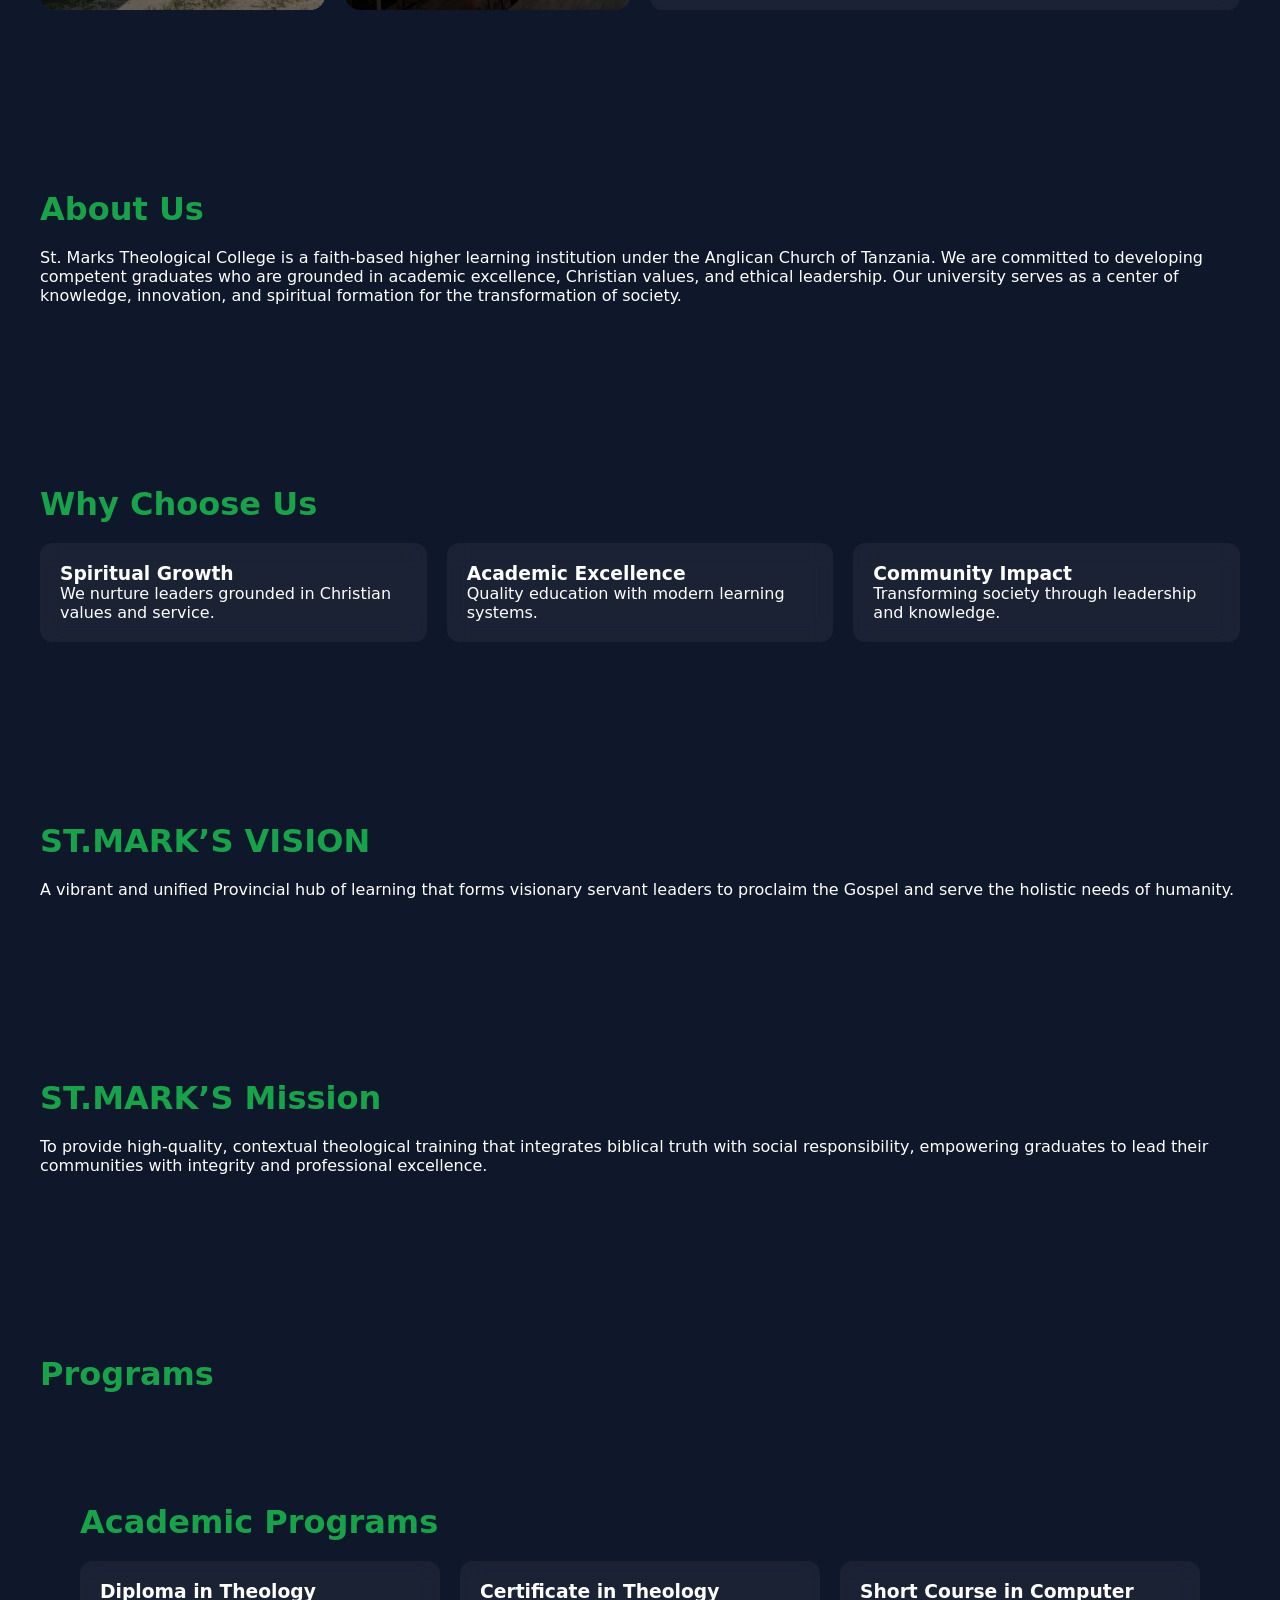
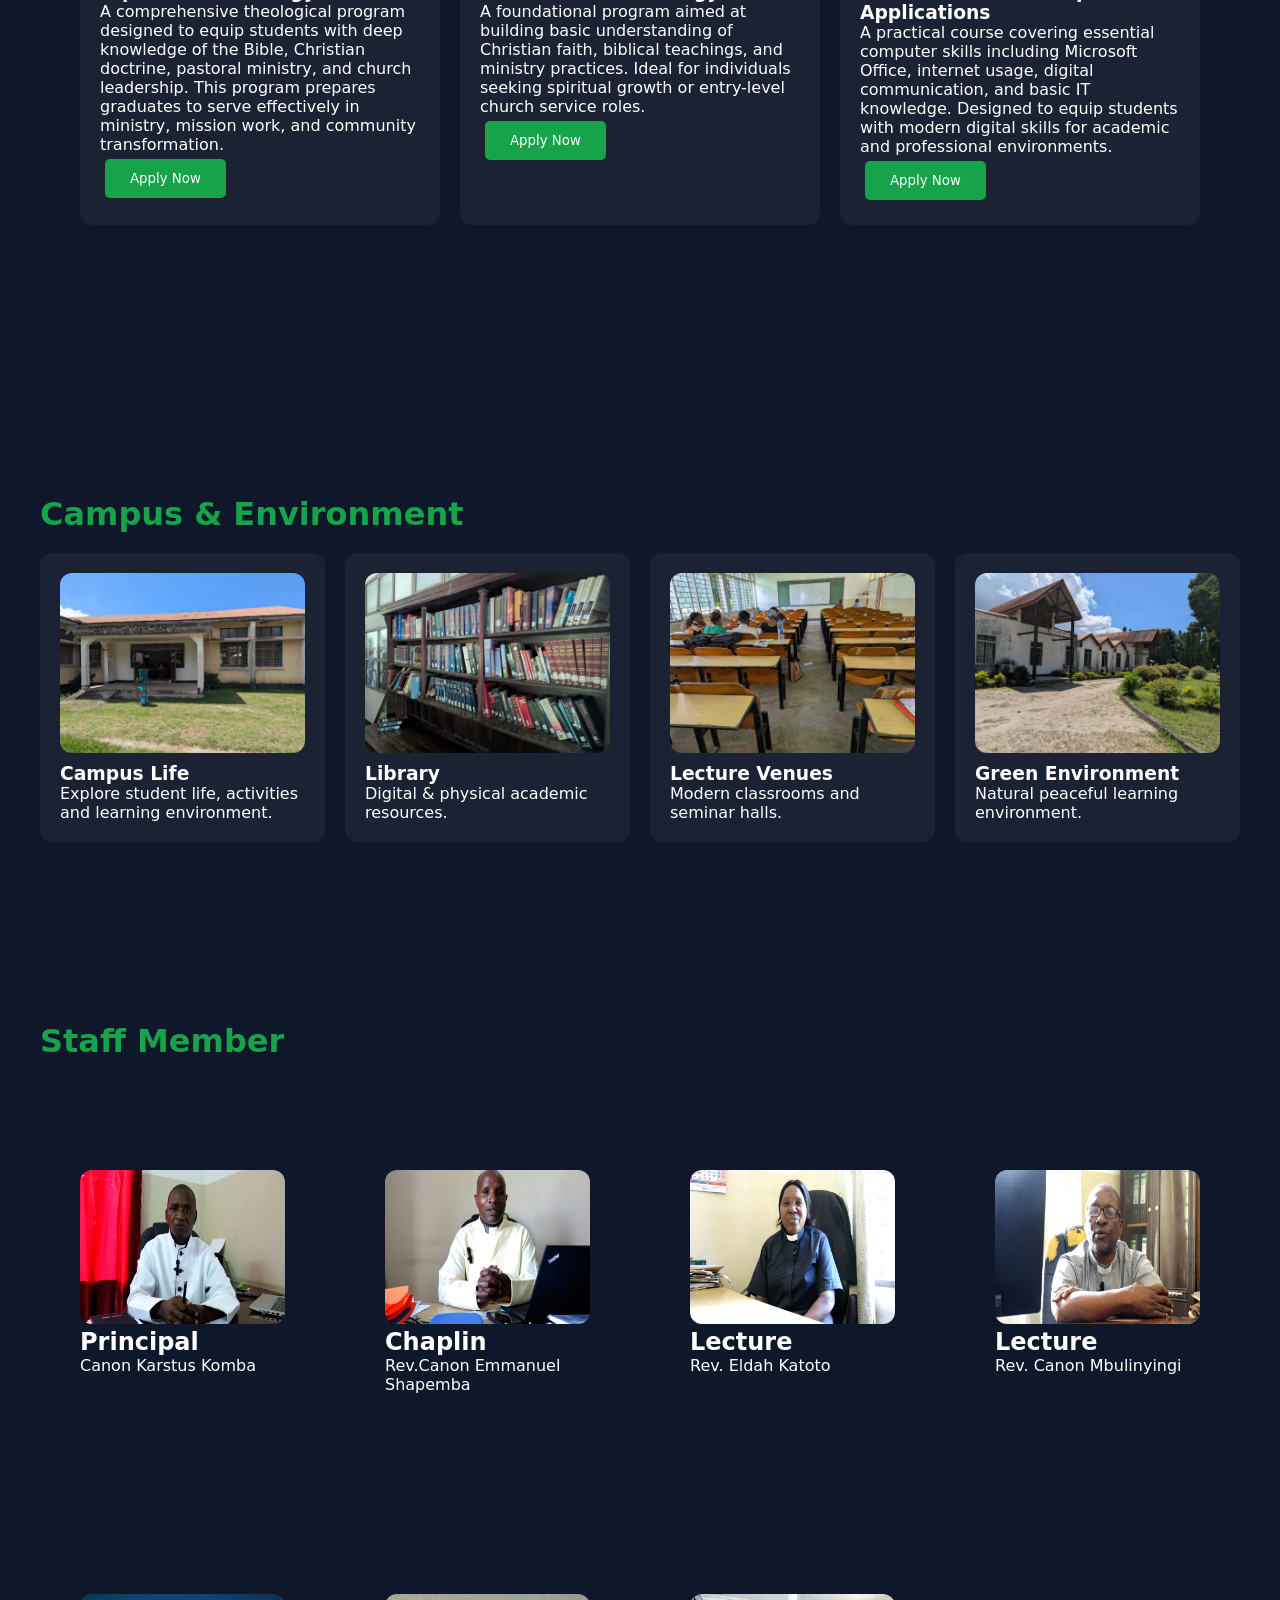
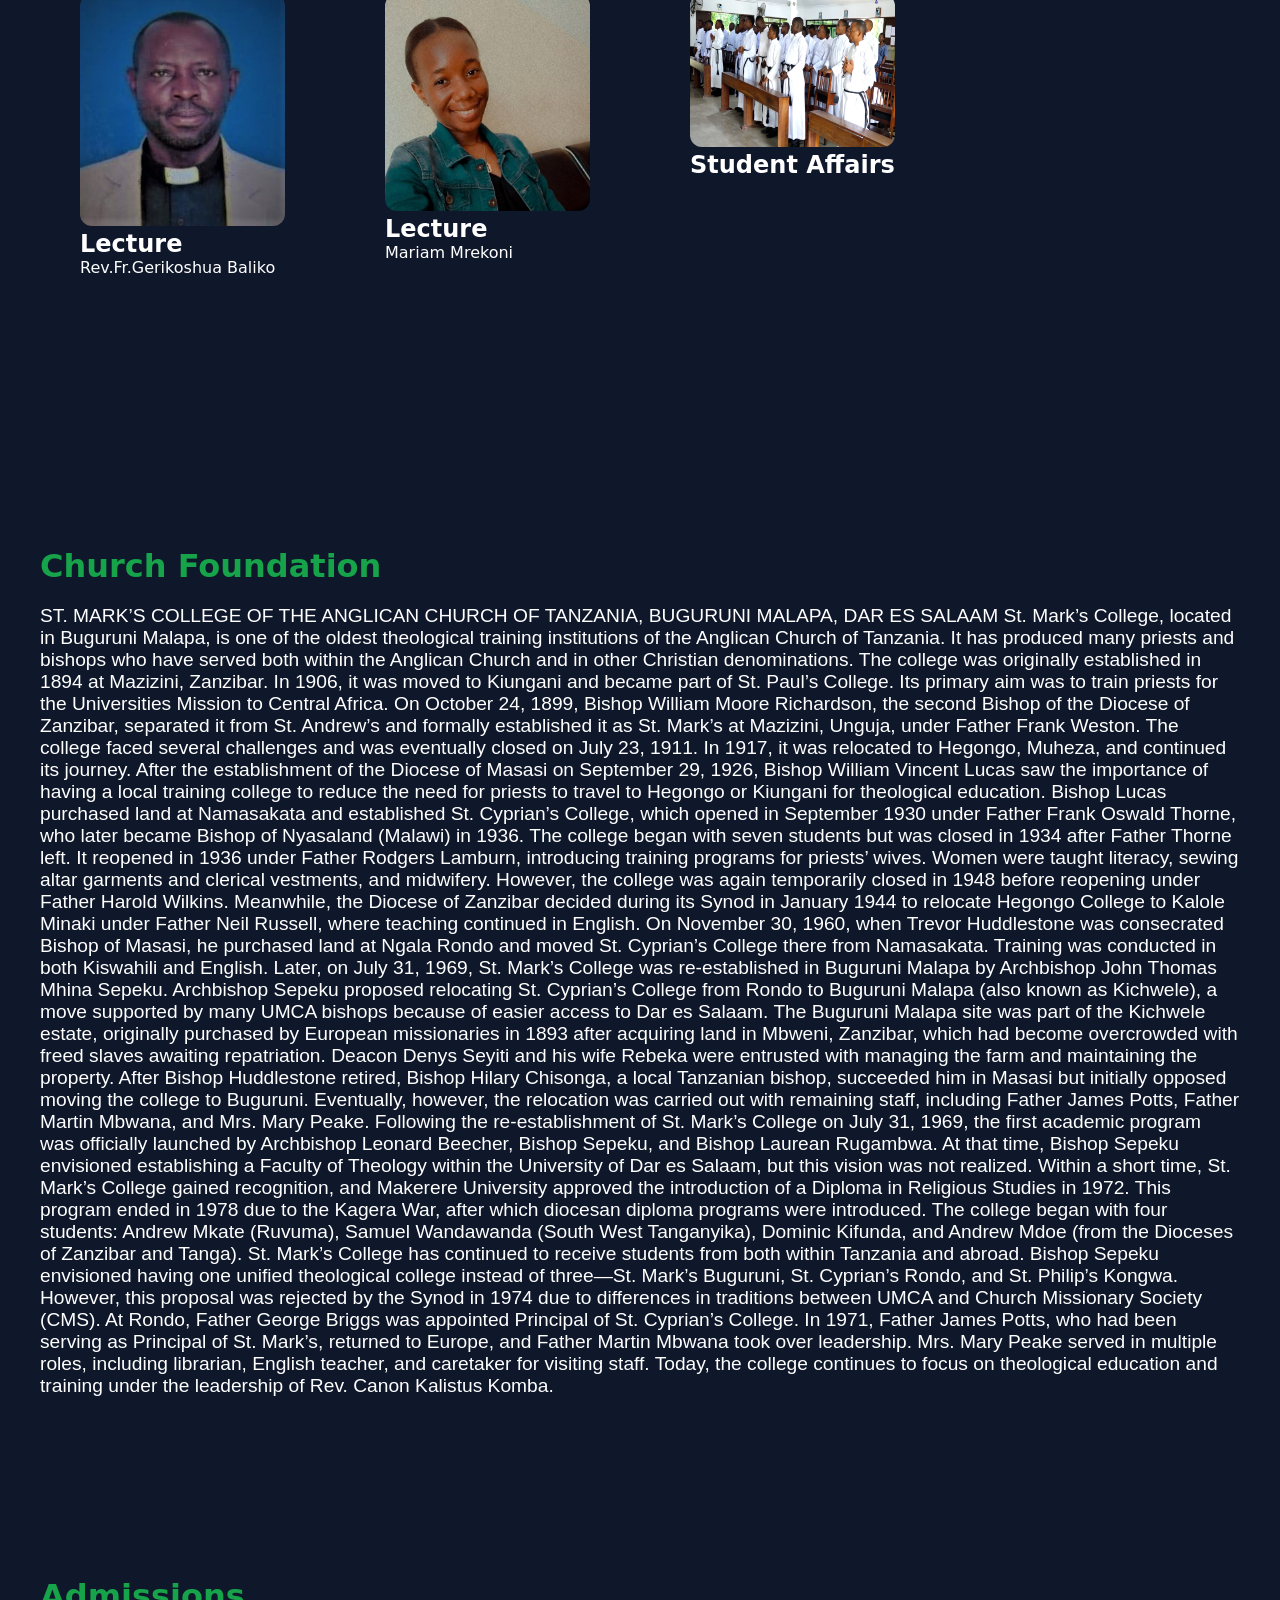
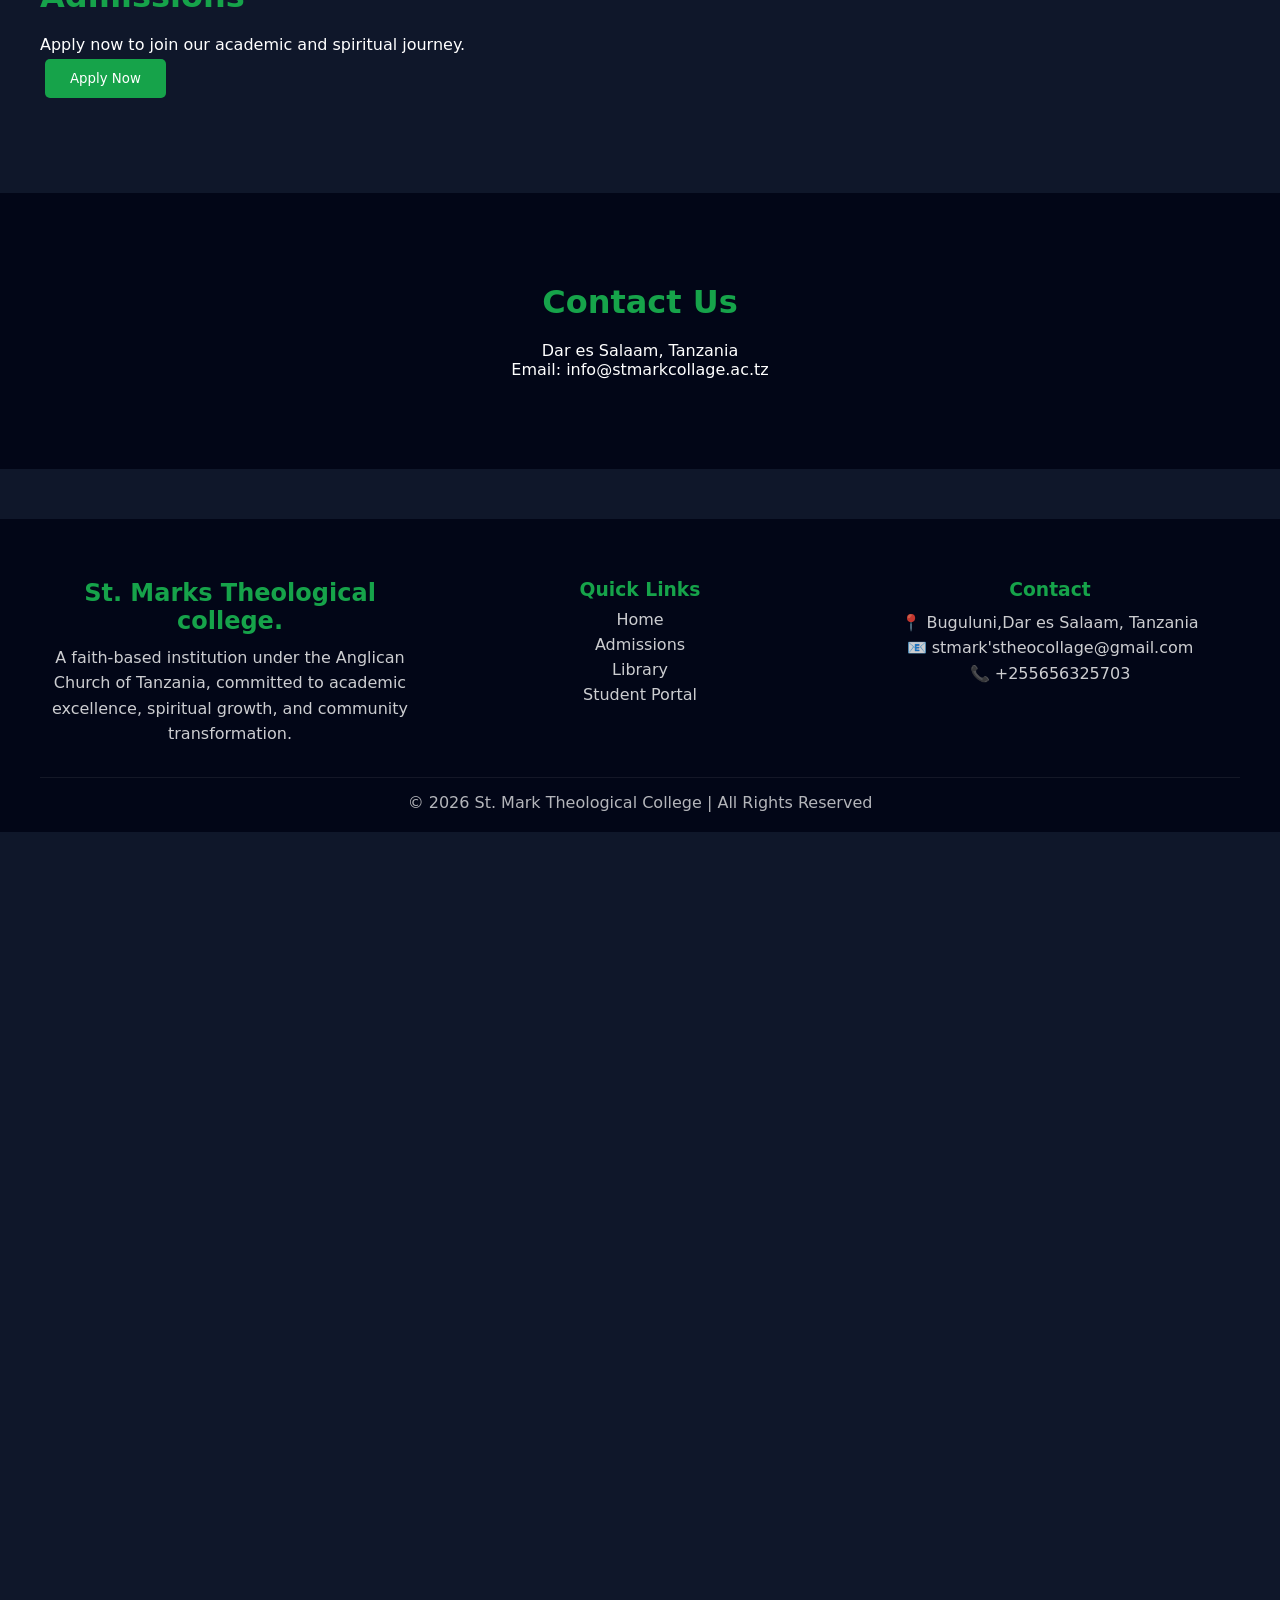
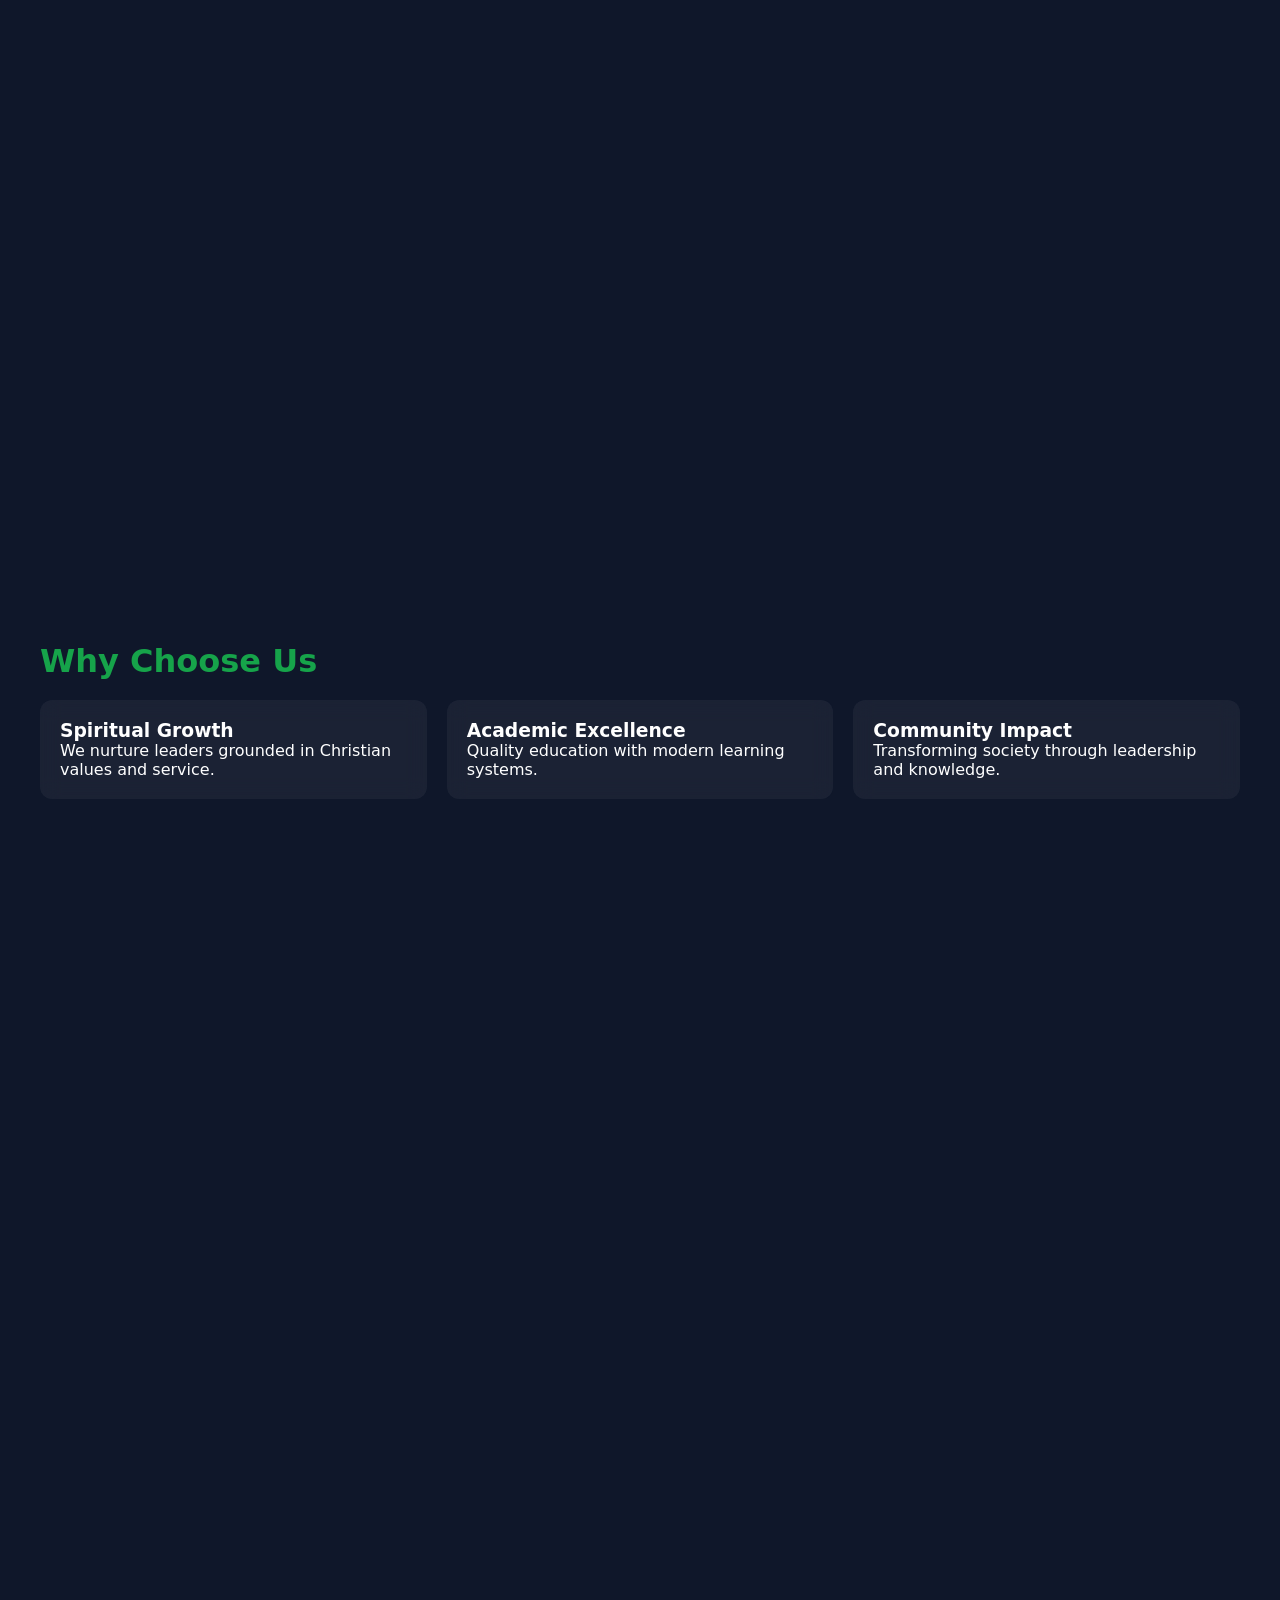
==== commit 01596da5: "Update index.html" ====
--- a/index.html
+++ b/index.html
@@ -912,16 +912,16 @@
 <!-- IMAGE SLIDER -->
 <div class="slider" style="flex:1;min-width:320px;height:320px;">
 
-<img src="images/news/news1.jpg" class="slide active">
-<img src="images/news/news2.jpg" class="slide">
-<img src="images/news/news3.jpg" class="slide">
-<img src="images/news/news4.jpg" class="slide">
-<img src="images/news/news5.jpg" class="slide">
-<img src="images/news/news6.jpg" class="slide">
-<img src="images/news/news7.jpg" class="slide">
-<img src="images/news/news8.jpg" class="slide">
-<img src="images/news/news9.jpg" class="slide">
-<img src="images/news/news10.jpg" class="slide">
+<img src="images/upd/11.jpeg" class="slide active">
+<img src="images/upd/10.jpeg" class="slide">
+<img src="images/upd/9.jpeg" class="slide">
+<img src="images/upd/8.jpeg" class="slide">
+<img src="images/upd/7.jpeg" class="slide">
+<img src="images/upd/6.jpeg" class="slide">
+<img src="images/upd/5.jpeg" class="slide">
+<img src="images/upd/4.jpeg" class="slide">
+<img src="images/upd/3.jpeg" class="slide">
+<img src="images/upd/2.jpeg" class="slide">
 
 </div>
 
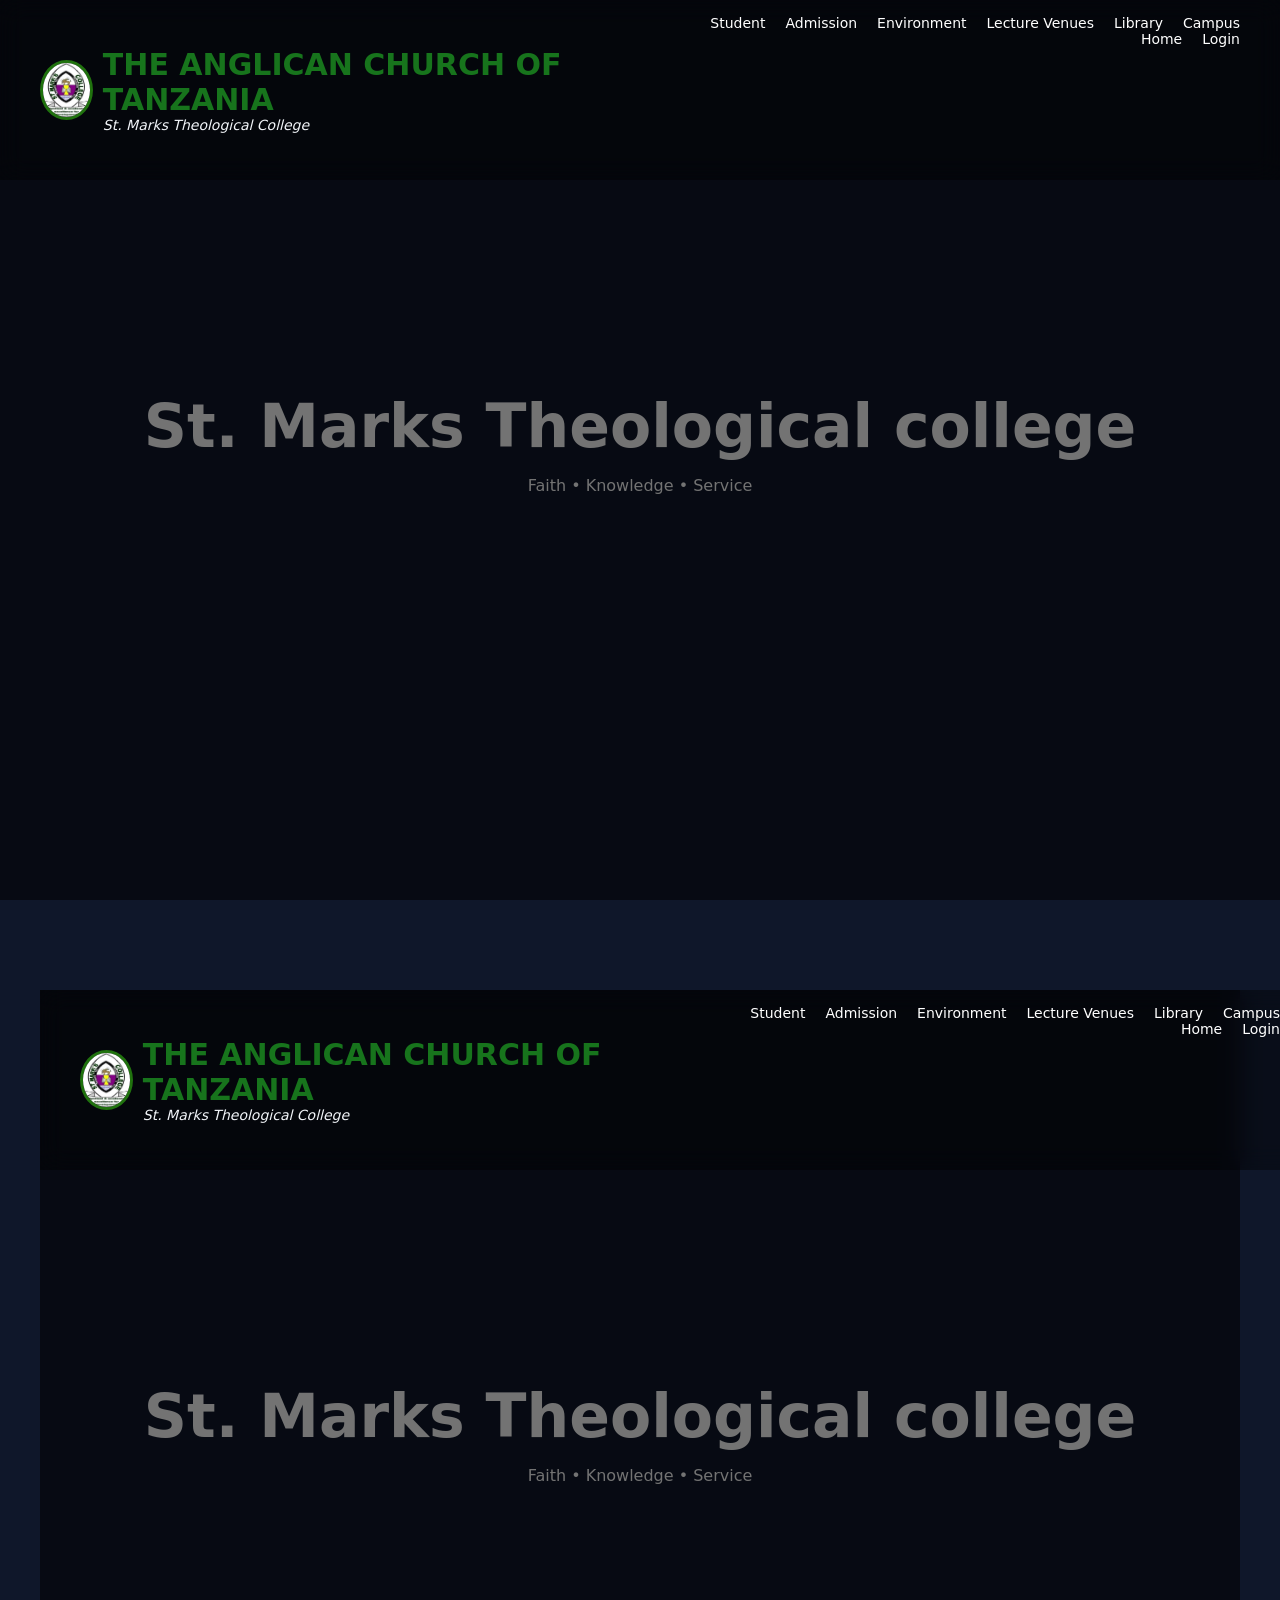
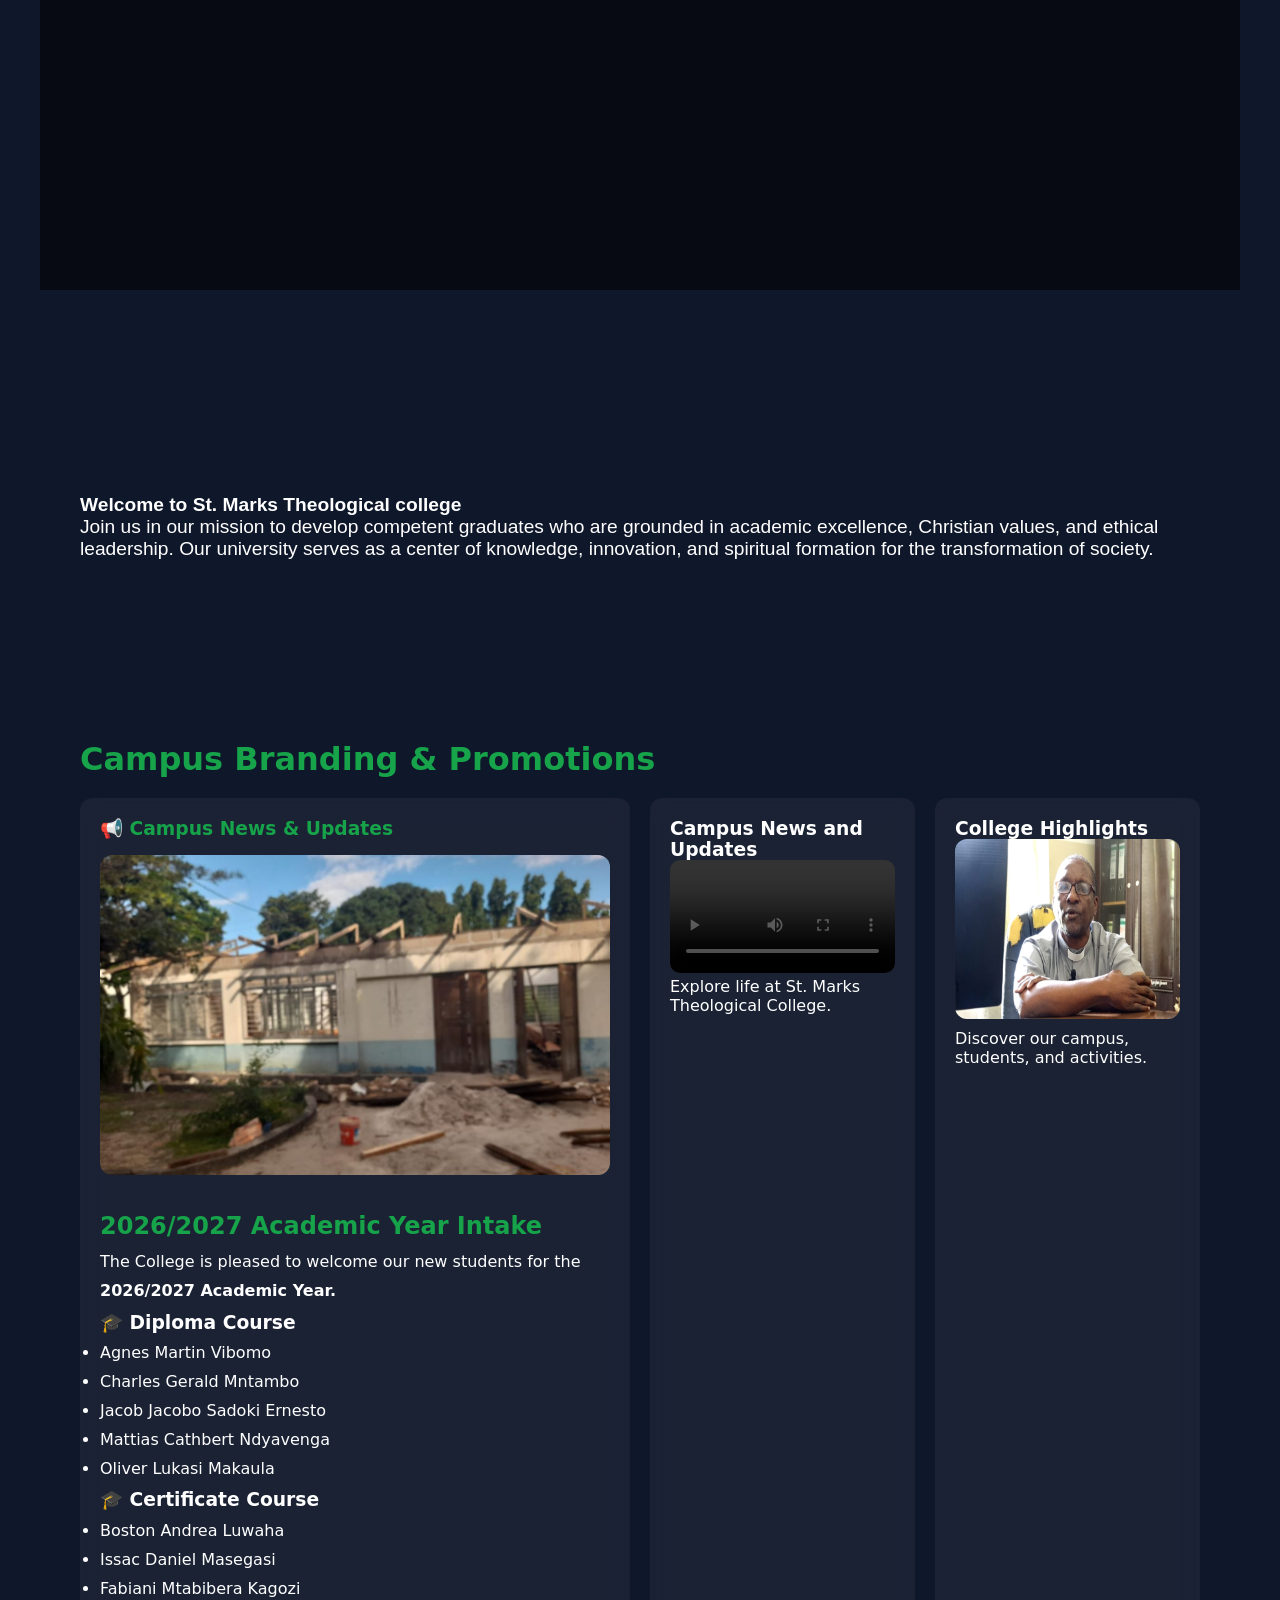
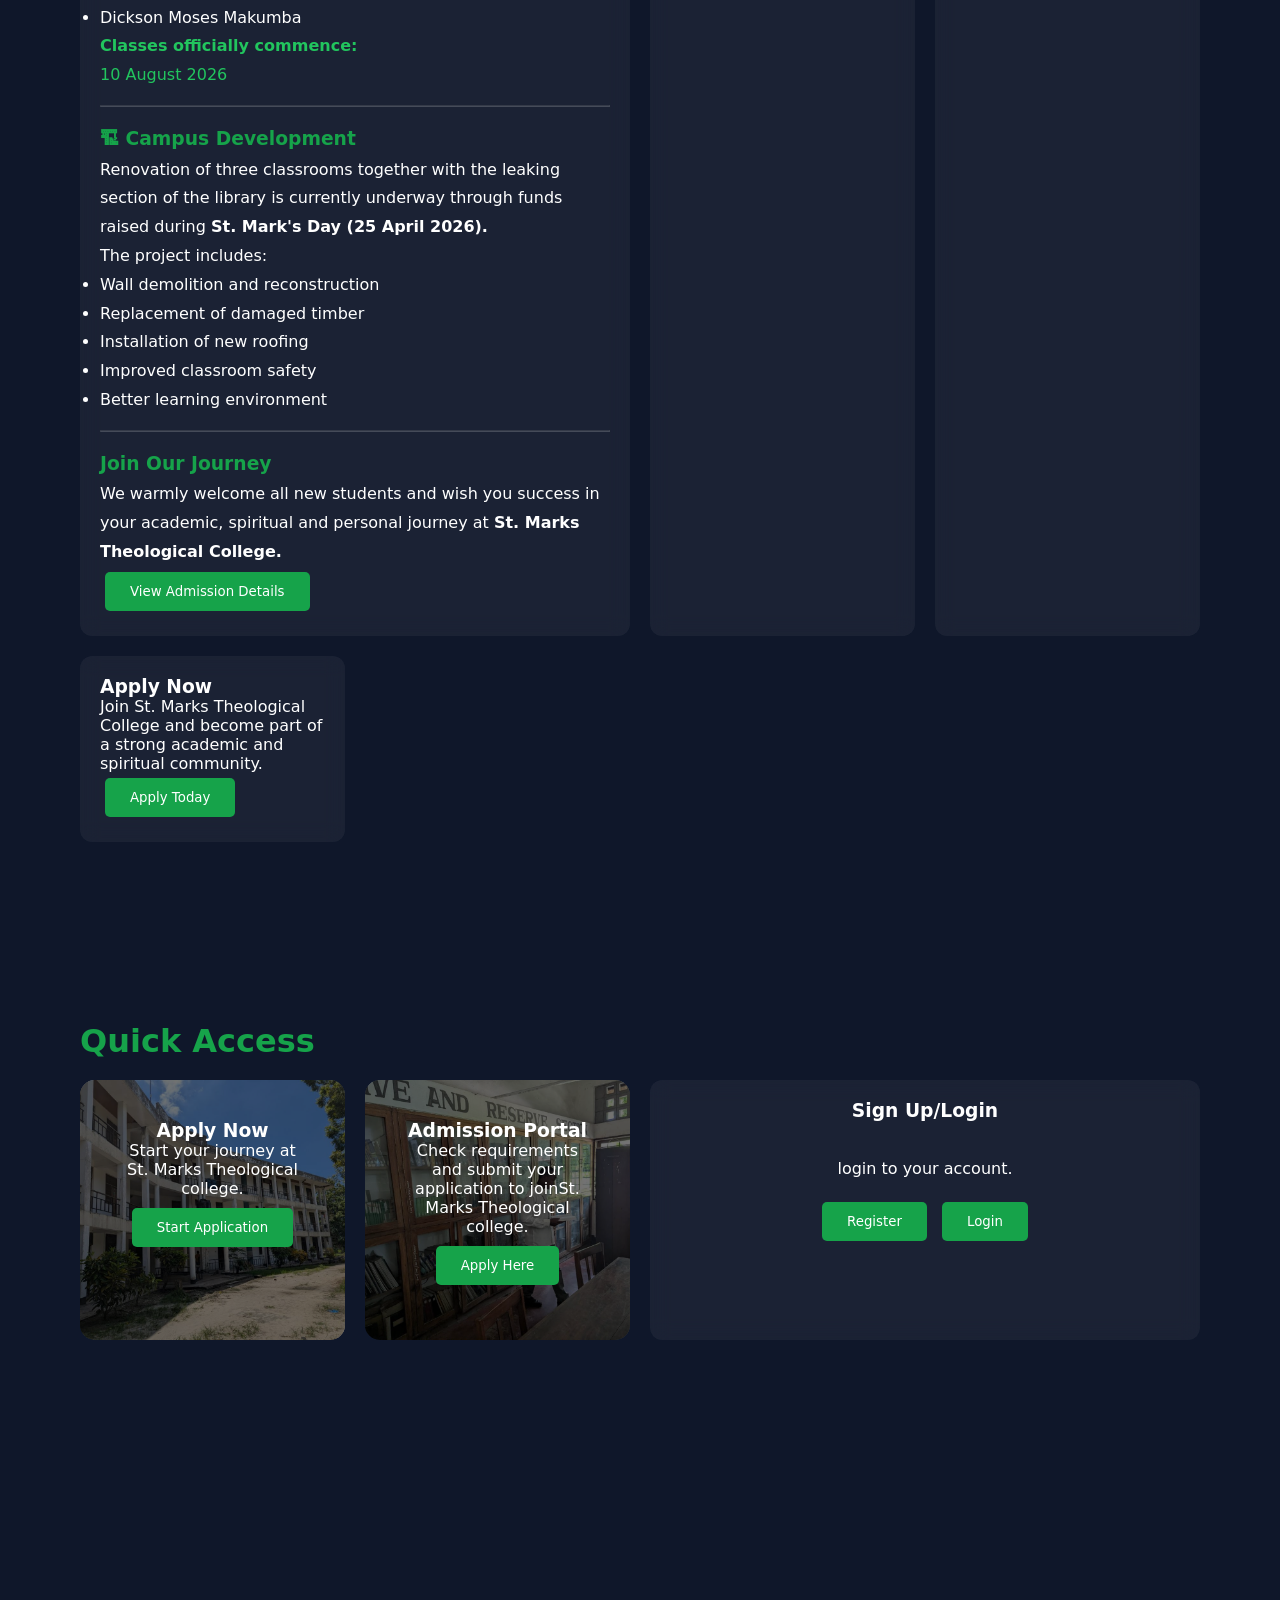
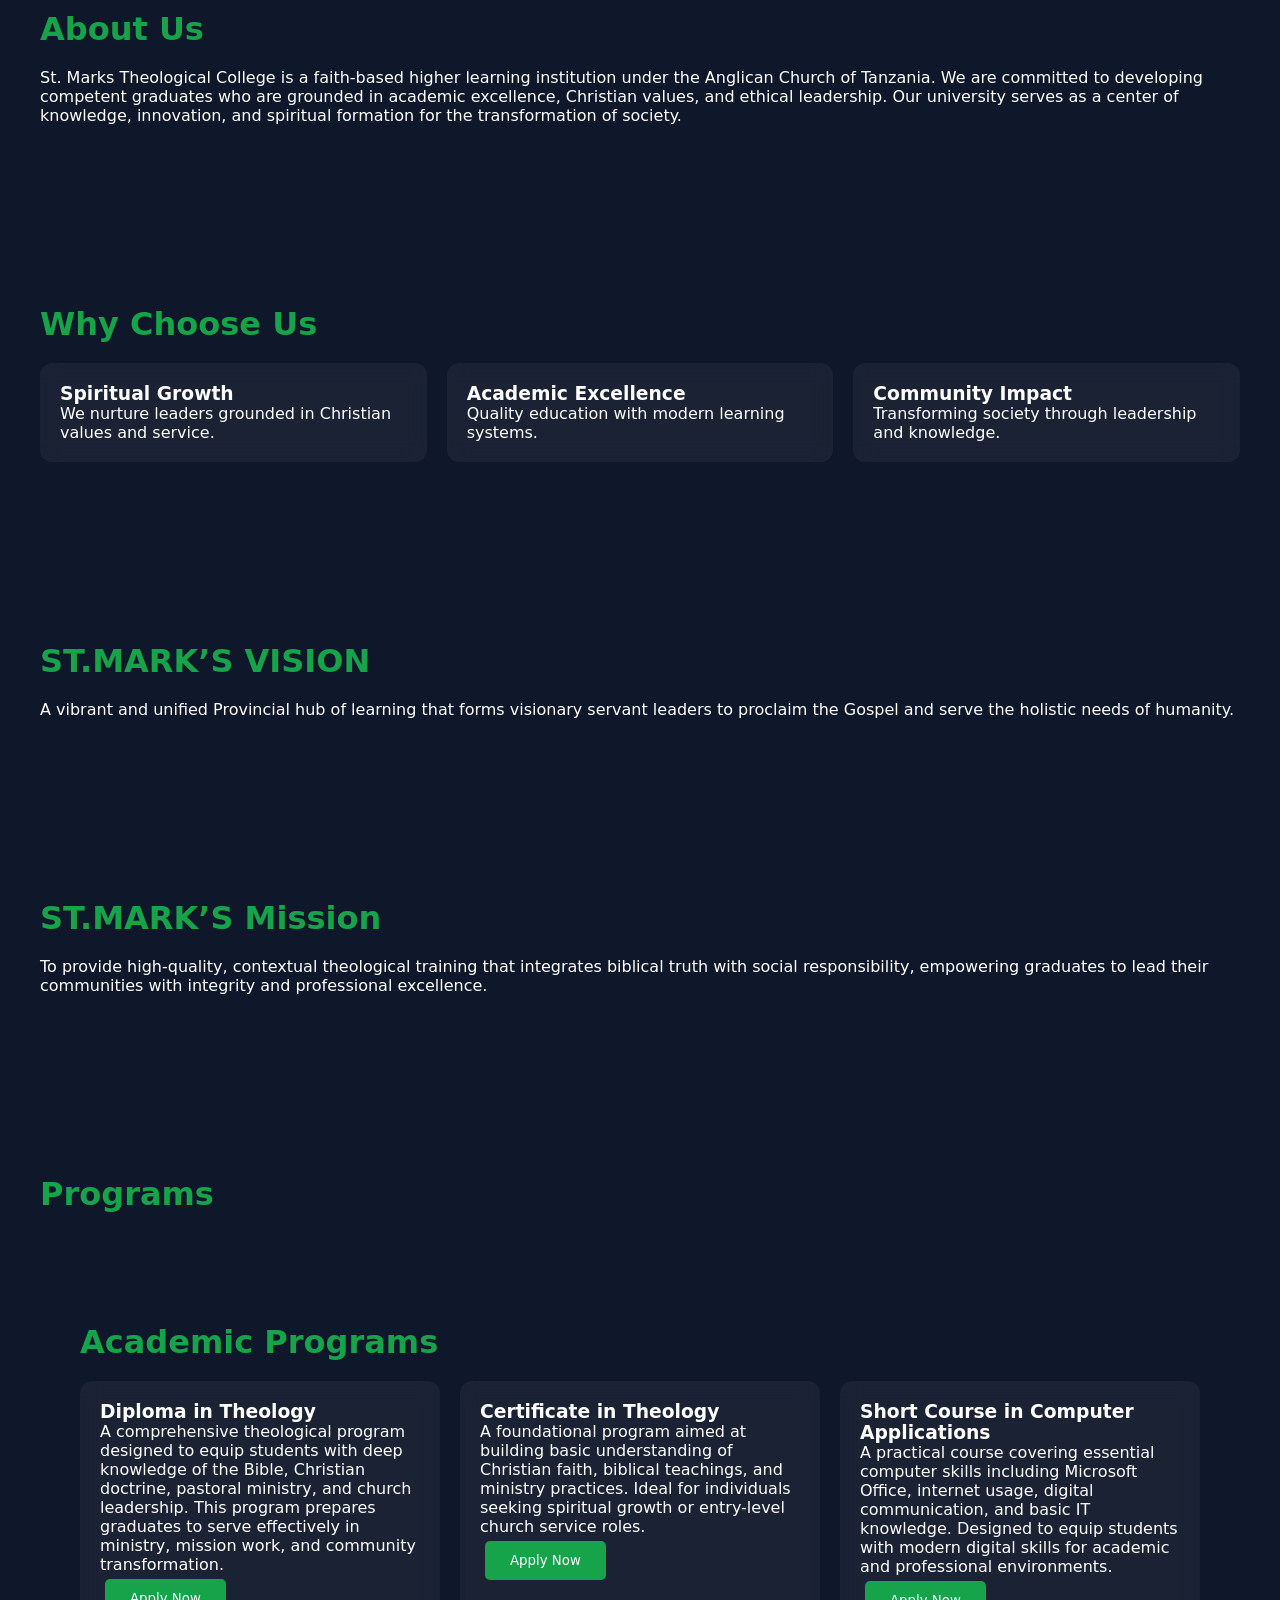
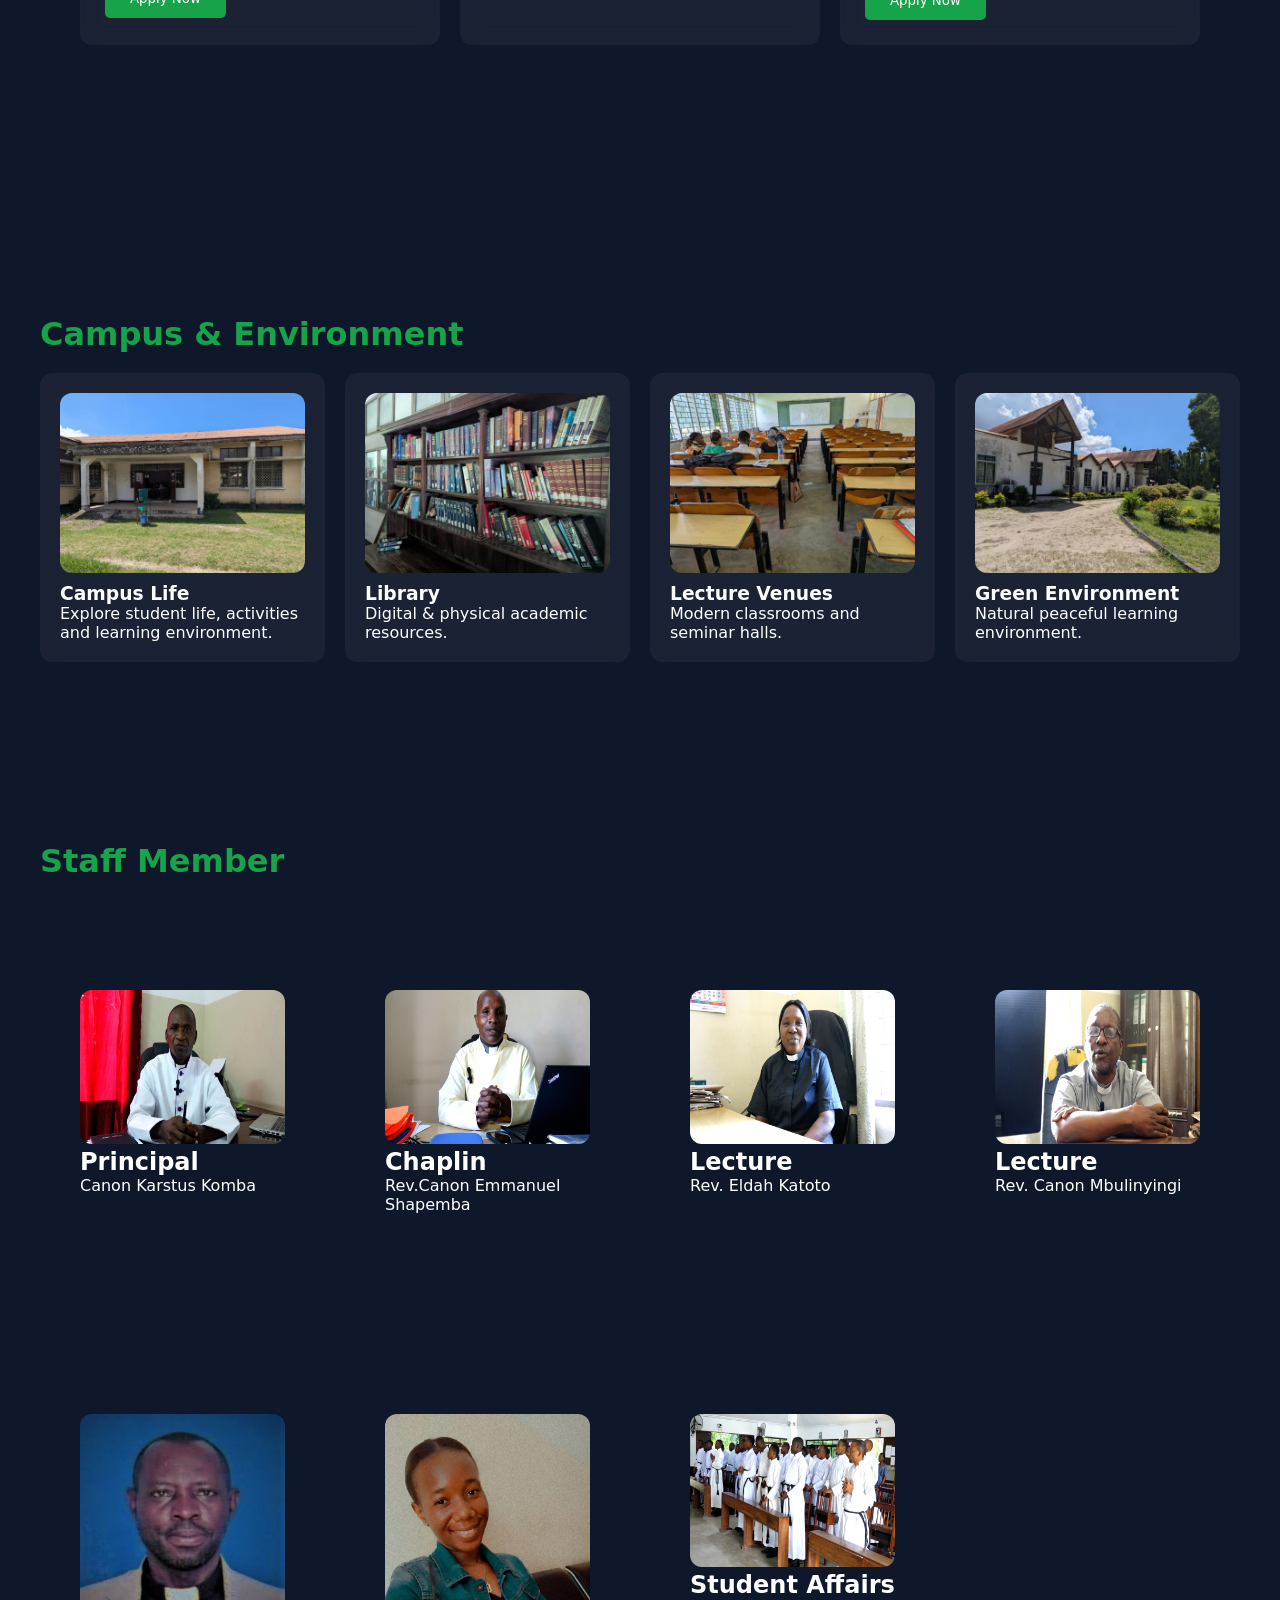
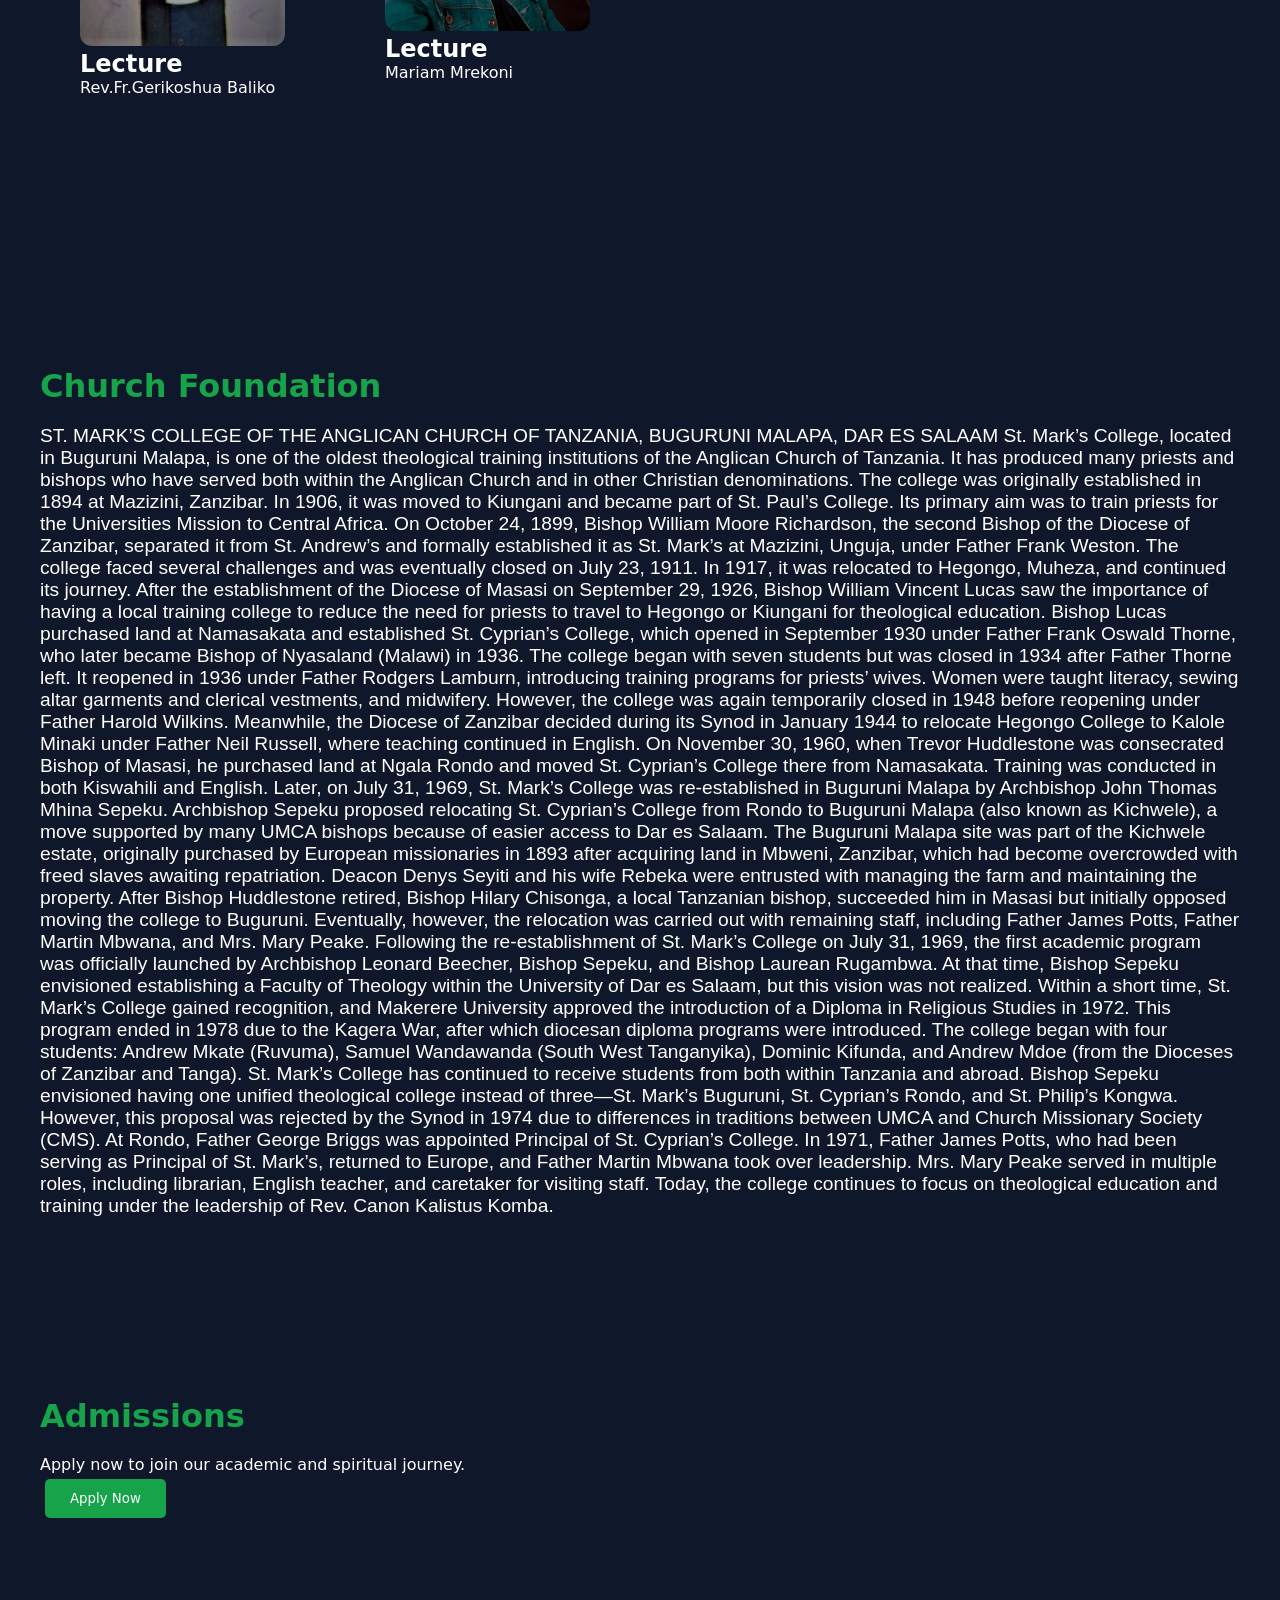
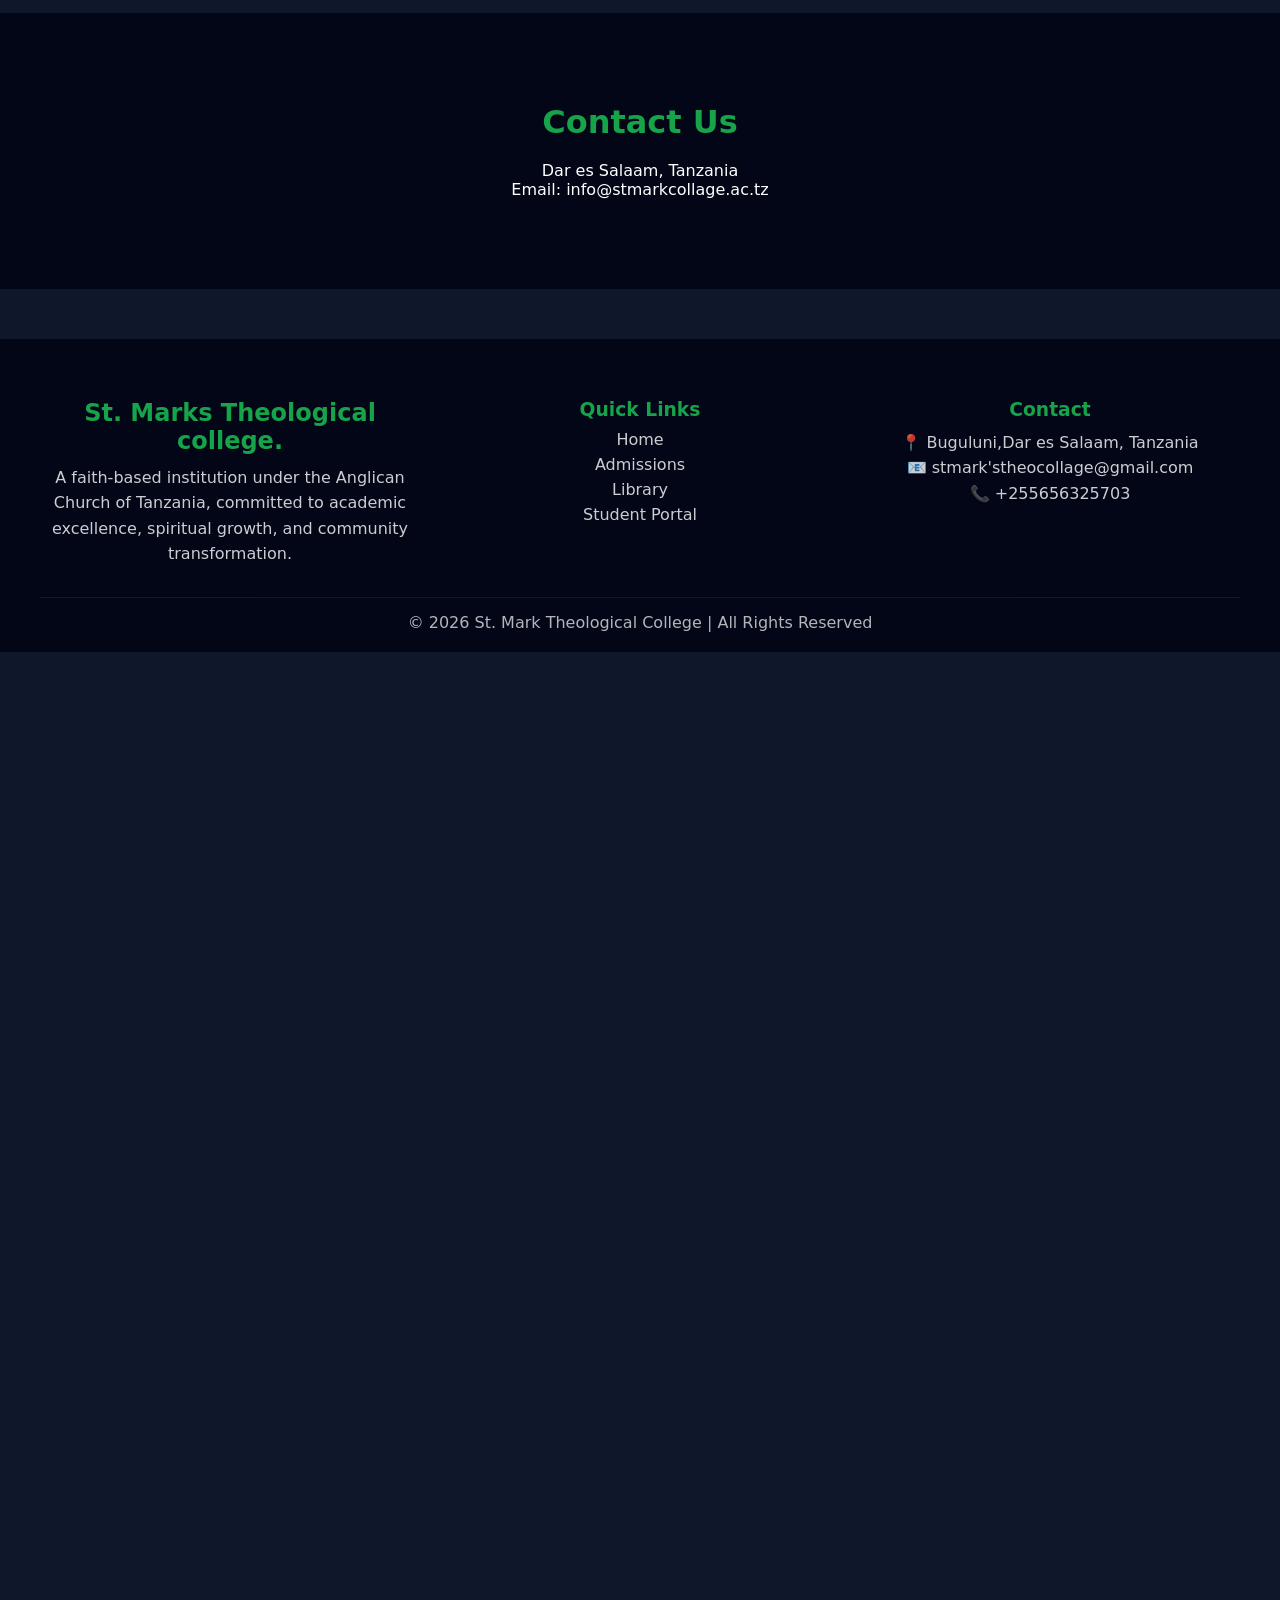
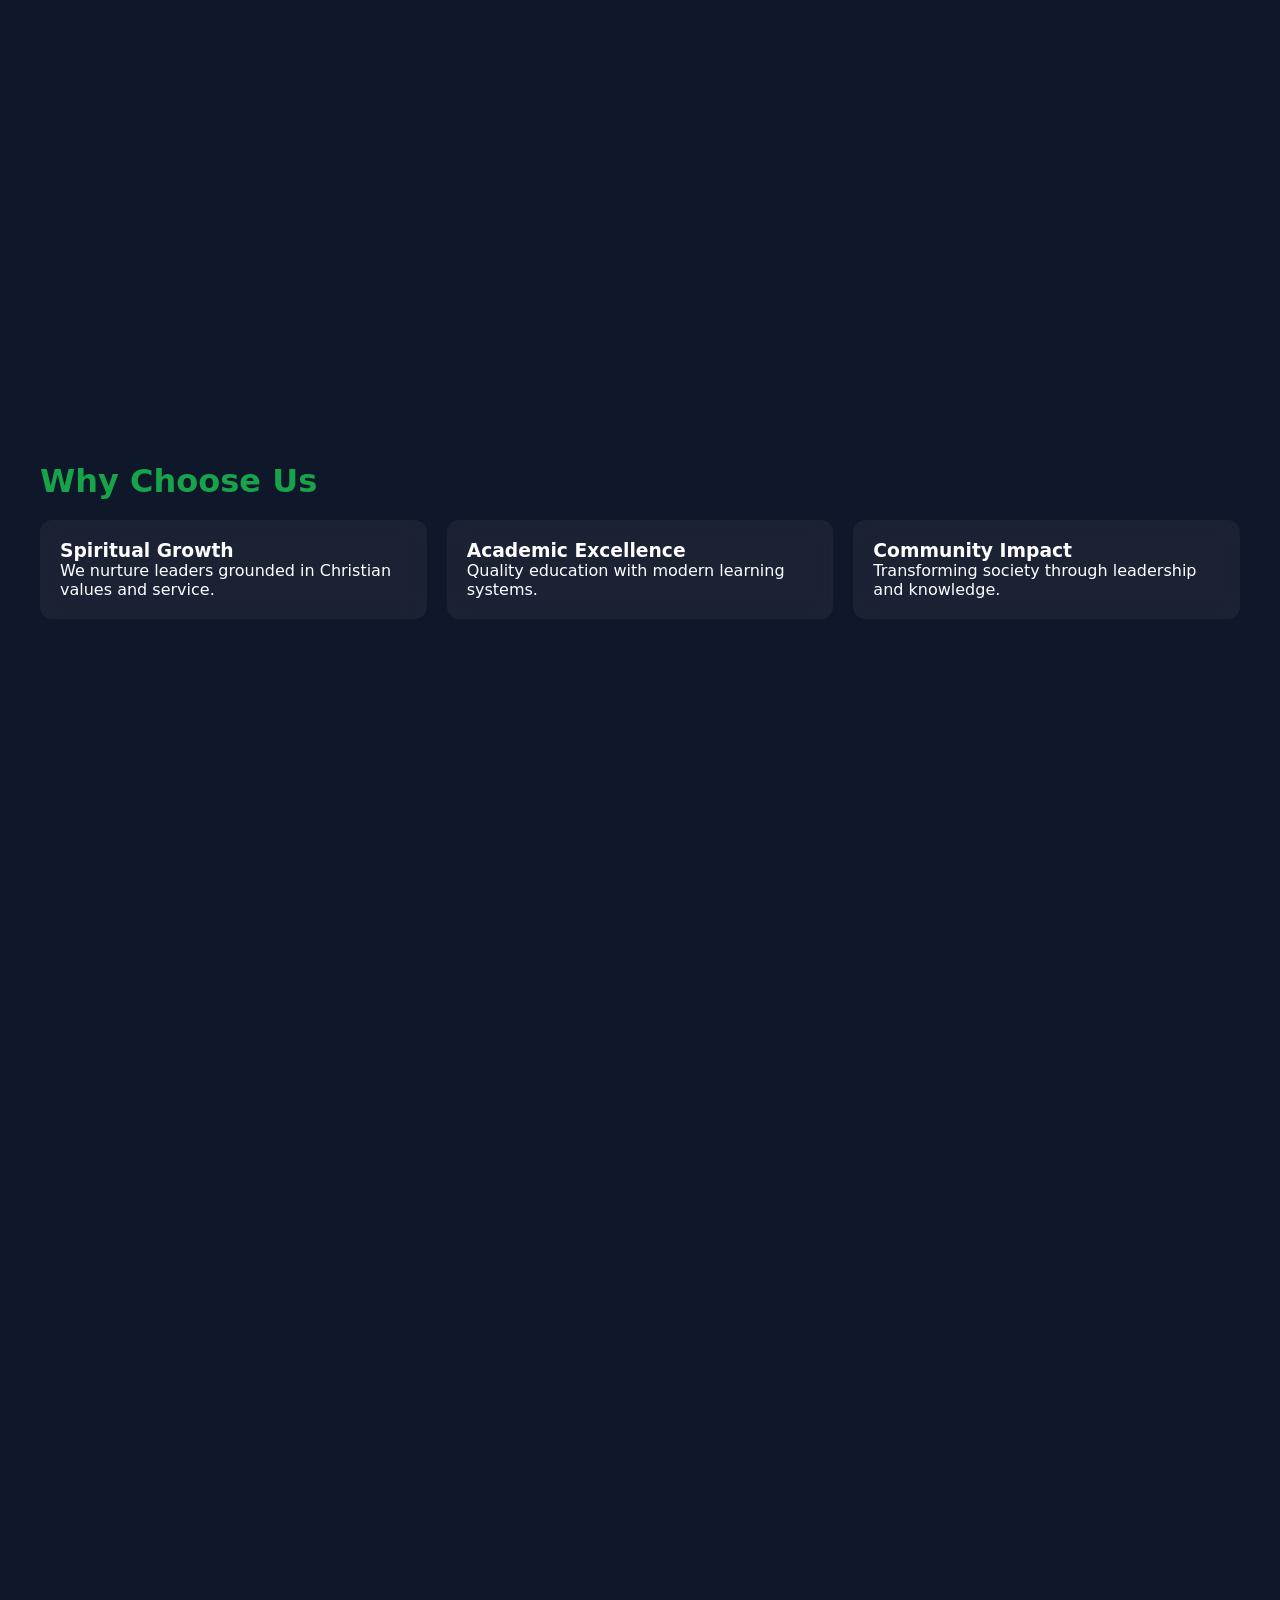
==== commit 3e682068: "Update index.html" ====
--- a/index.html
+++ b/index.html
@@ -439,11 +439,7 @@
 <section id="about" class="fade">
 
 
-<br><br><br><br><br><br>
-<h1 style="font-family: Verdana, Geneva, Tahoma, sans-serif; font-size: larger;">Welcome to St. Marks Theological college</h1>
-<p style="font-family: Verdana, Geneva, Tahoma, sans-serif; font-size: larger;">Join us in our mission to develop competent graduates who are grounded in academic excellence, Christian values, and ethical leadership.
-Our university serves as a center of knowledge, innovation, and spiritual formation for the transformation of society.</p>
-</section>
+
 <!-- ADS / BRANDING SECTION -->
 
 <!DOCTYPE html>
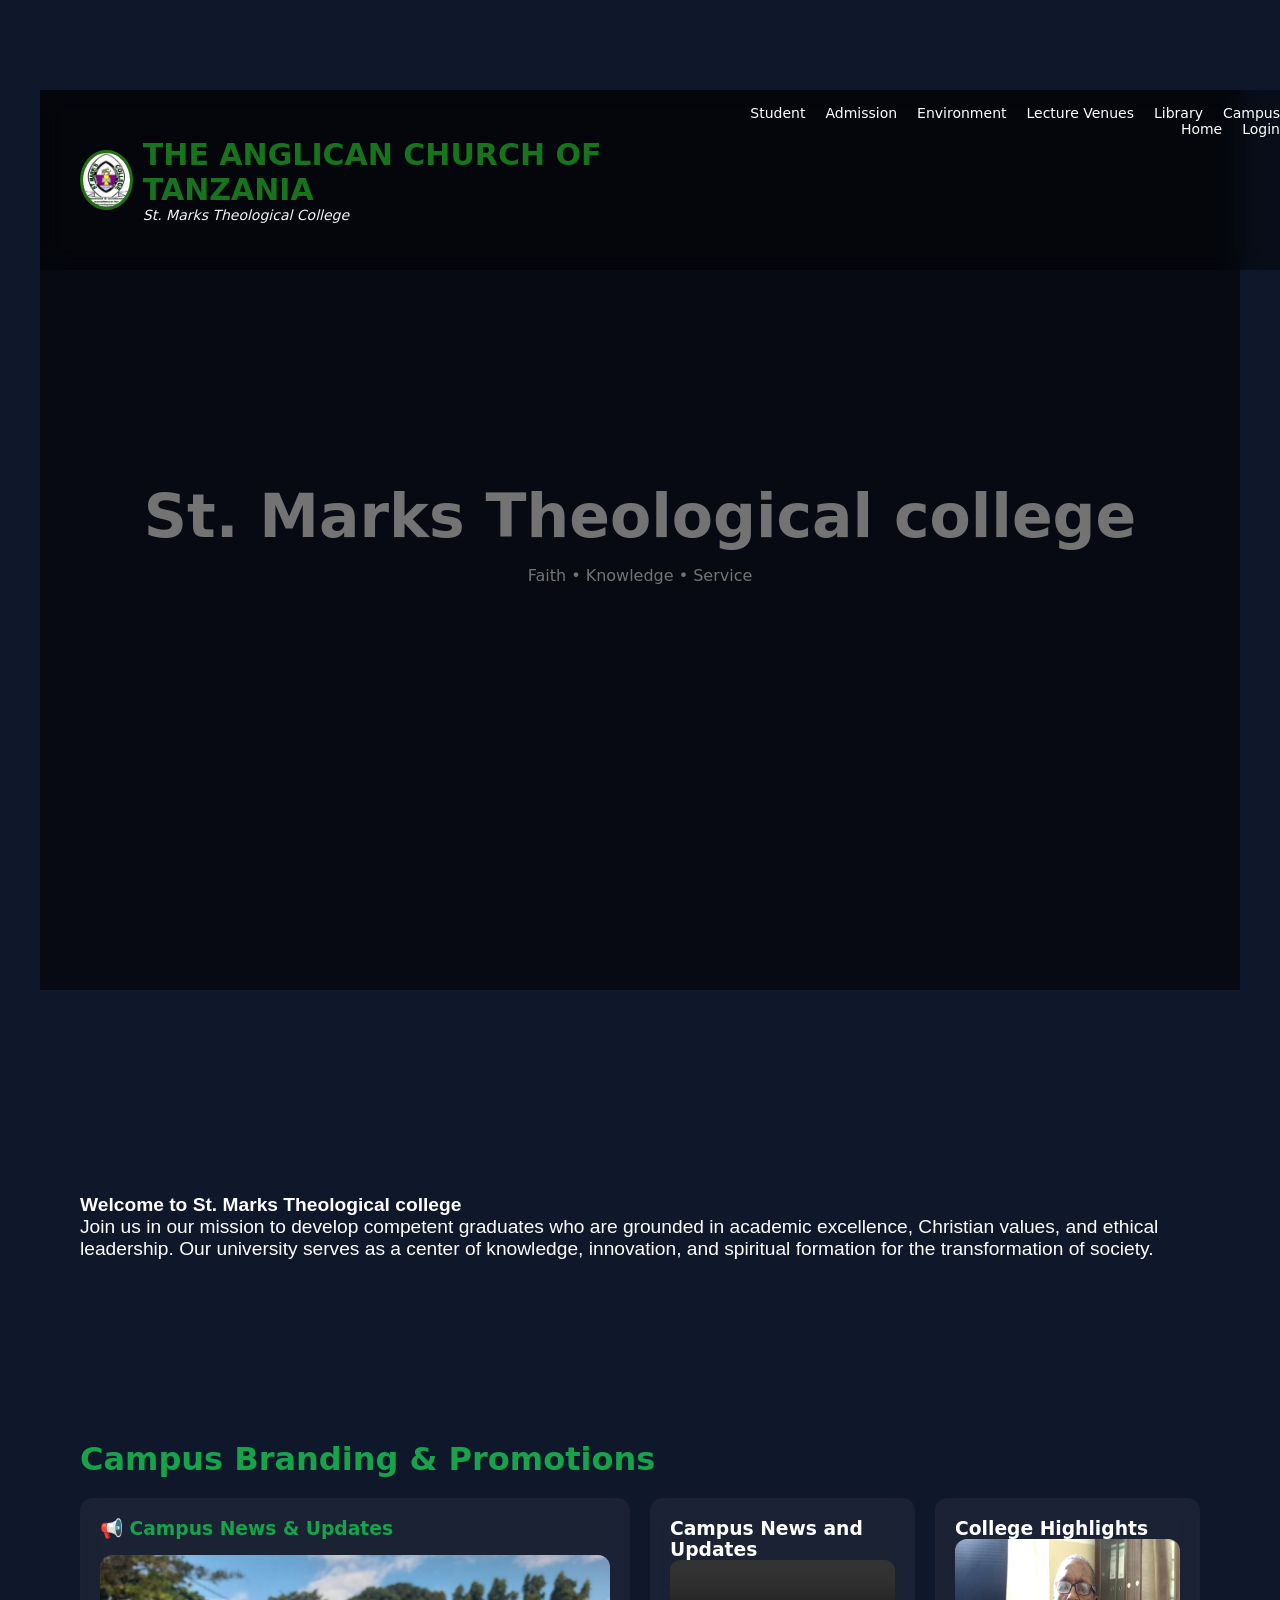
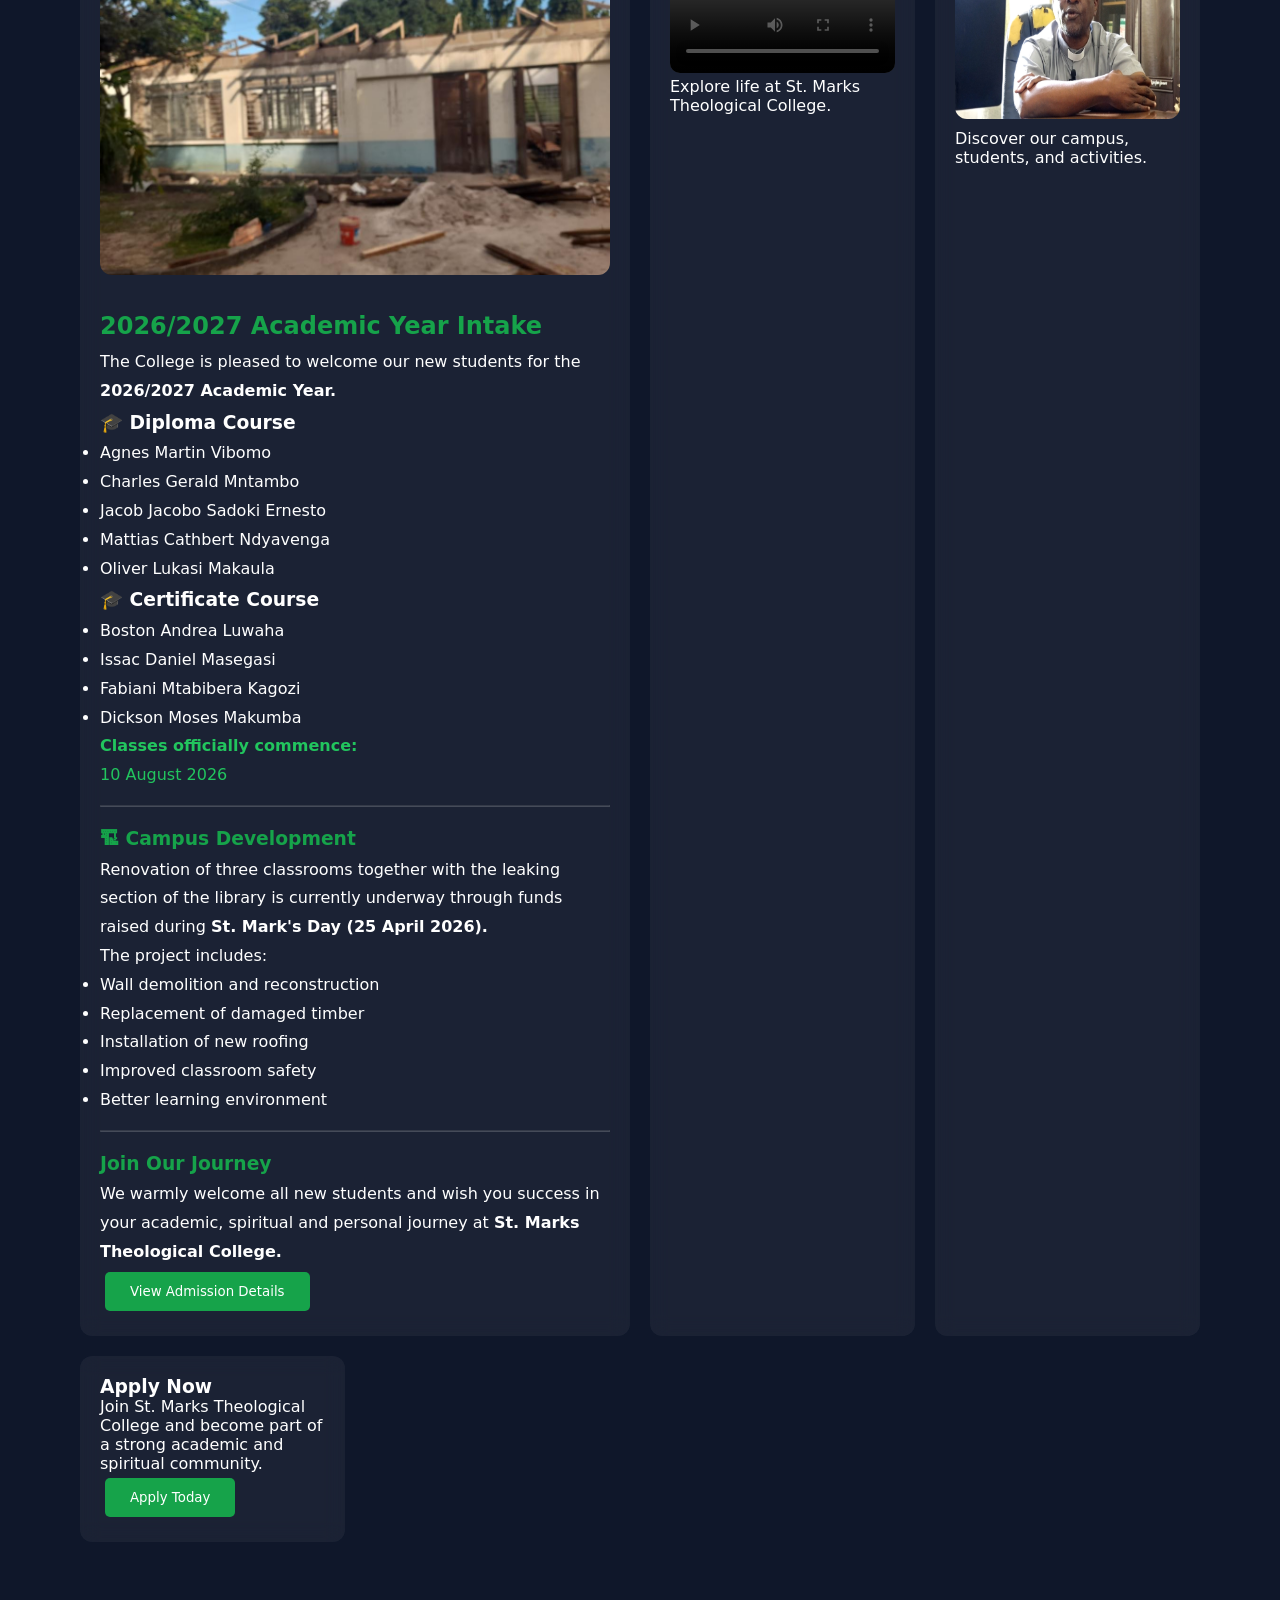
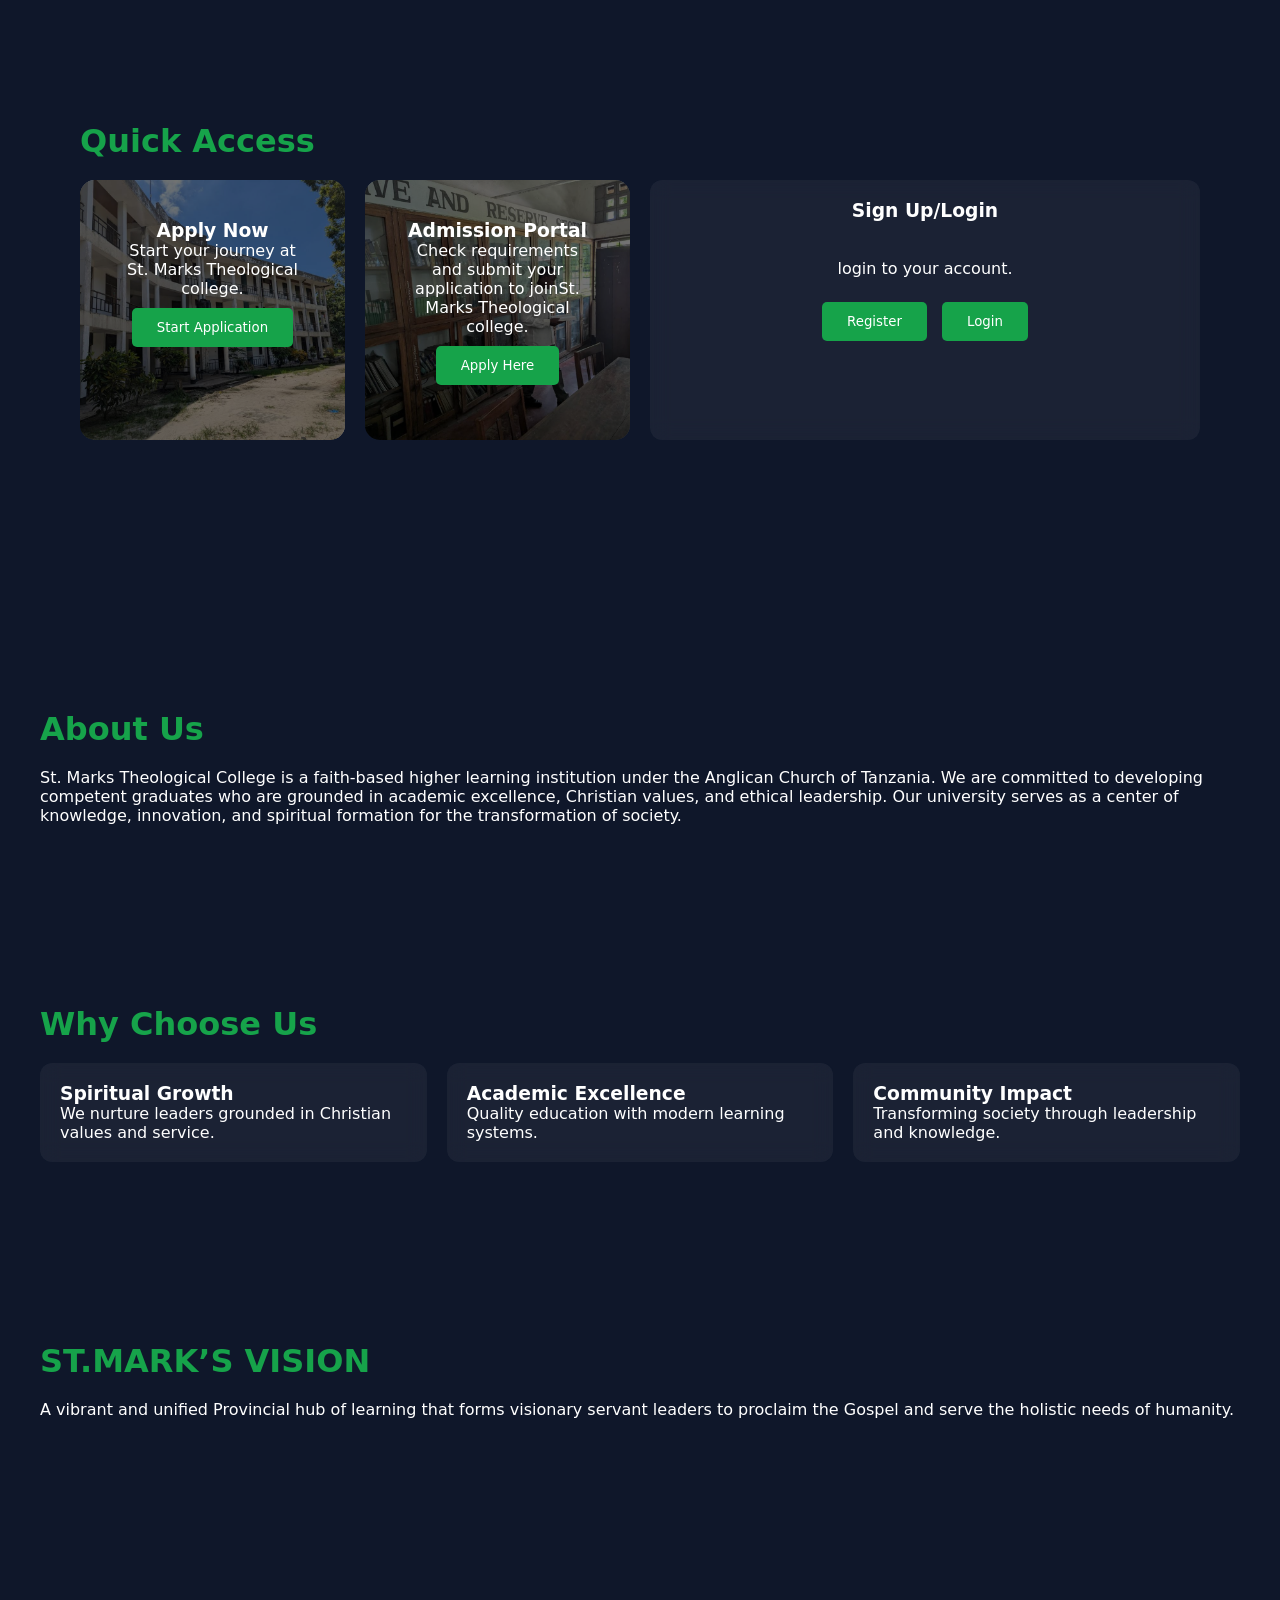
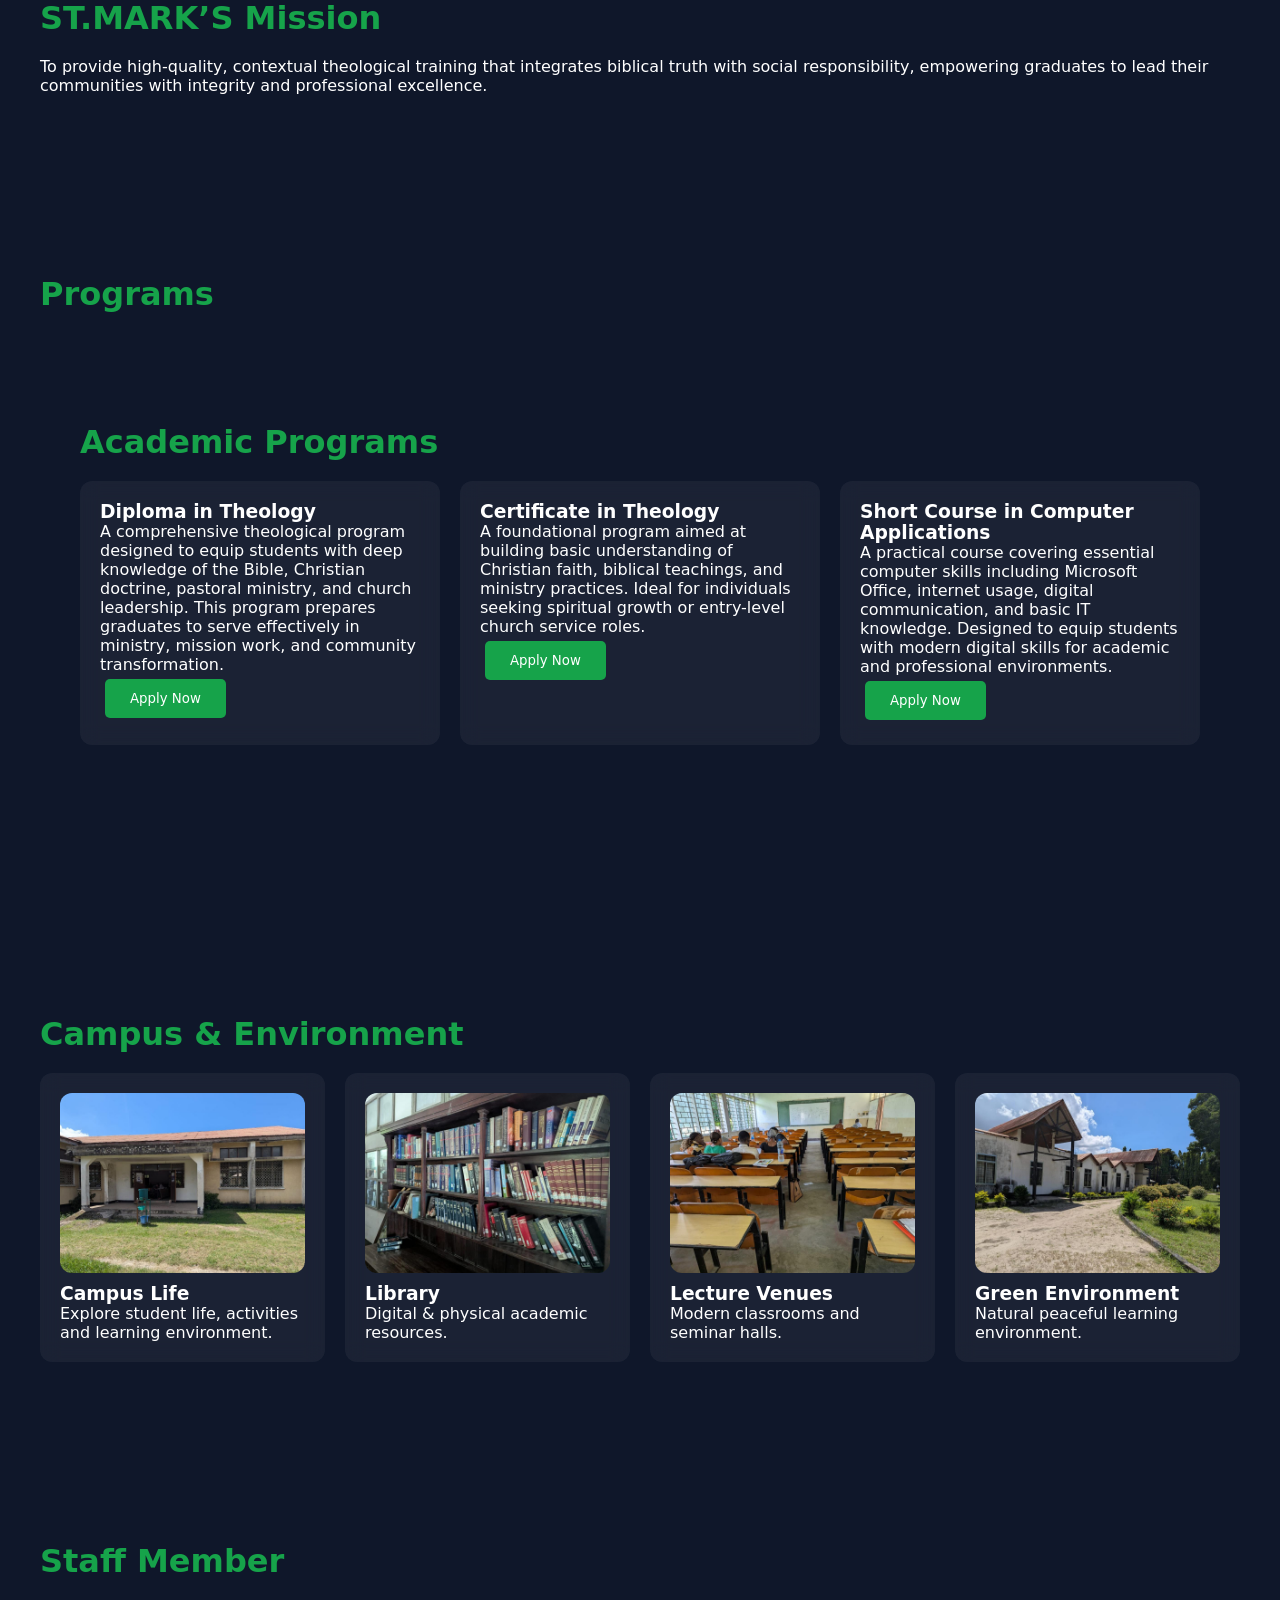
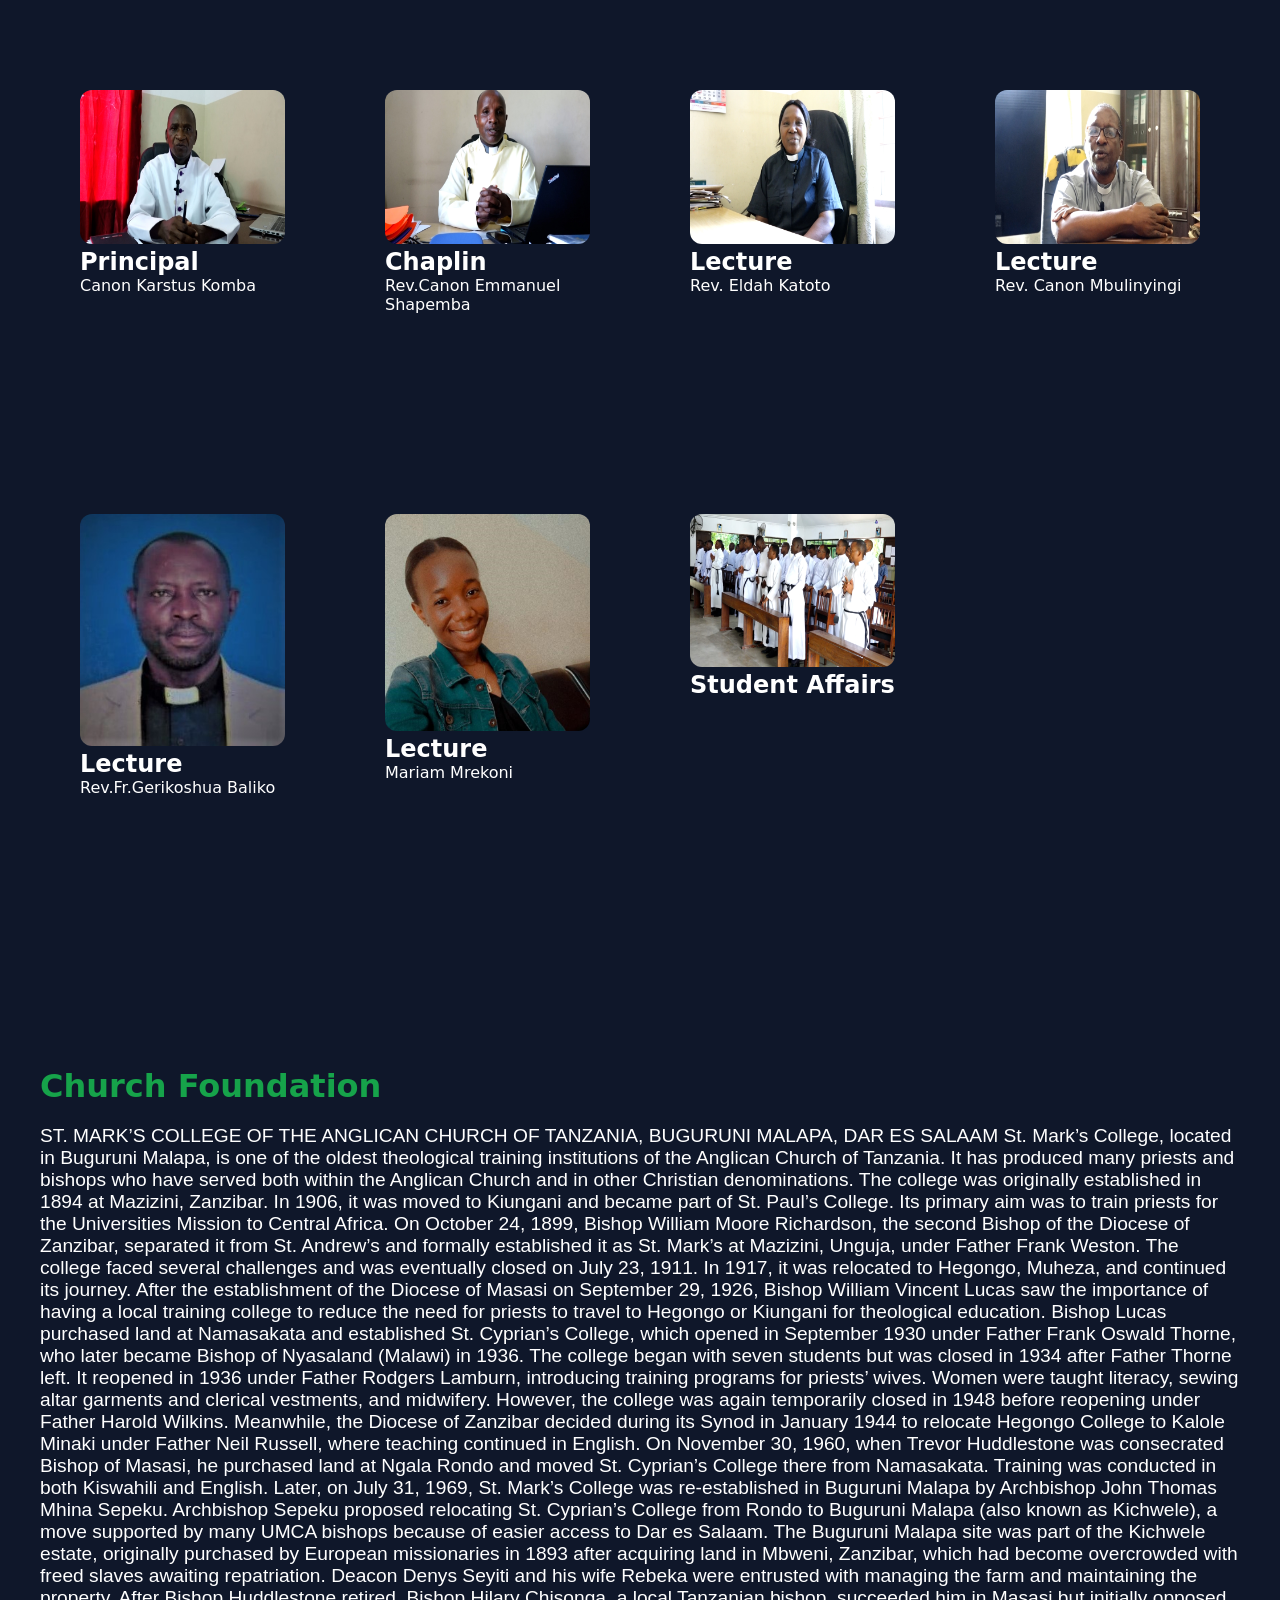
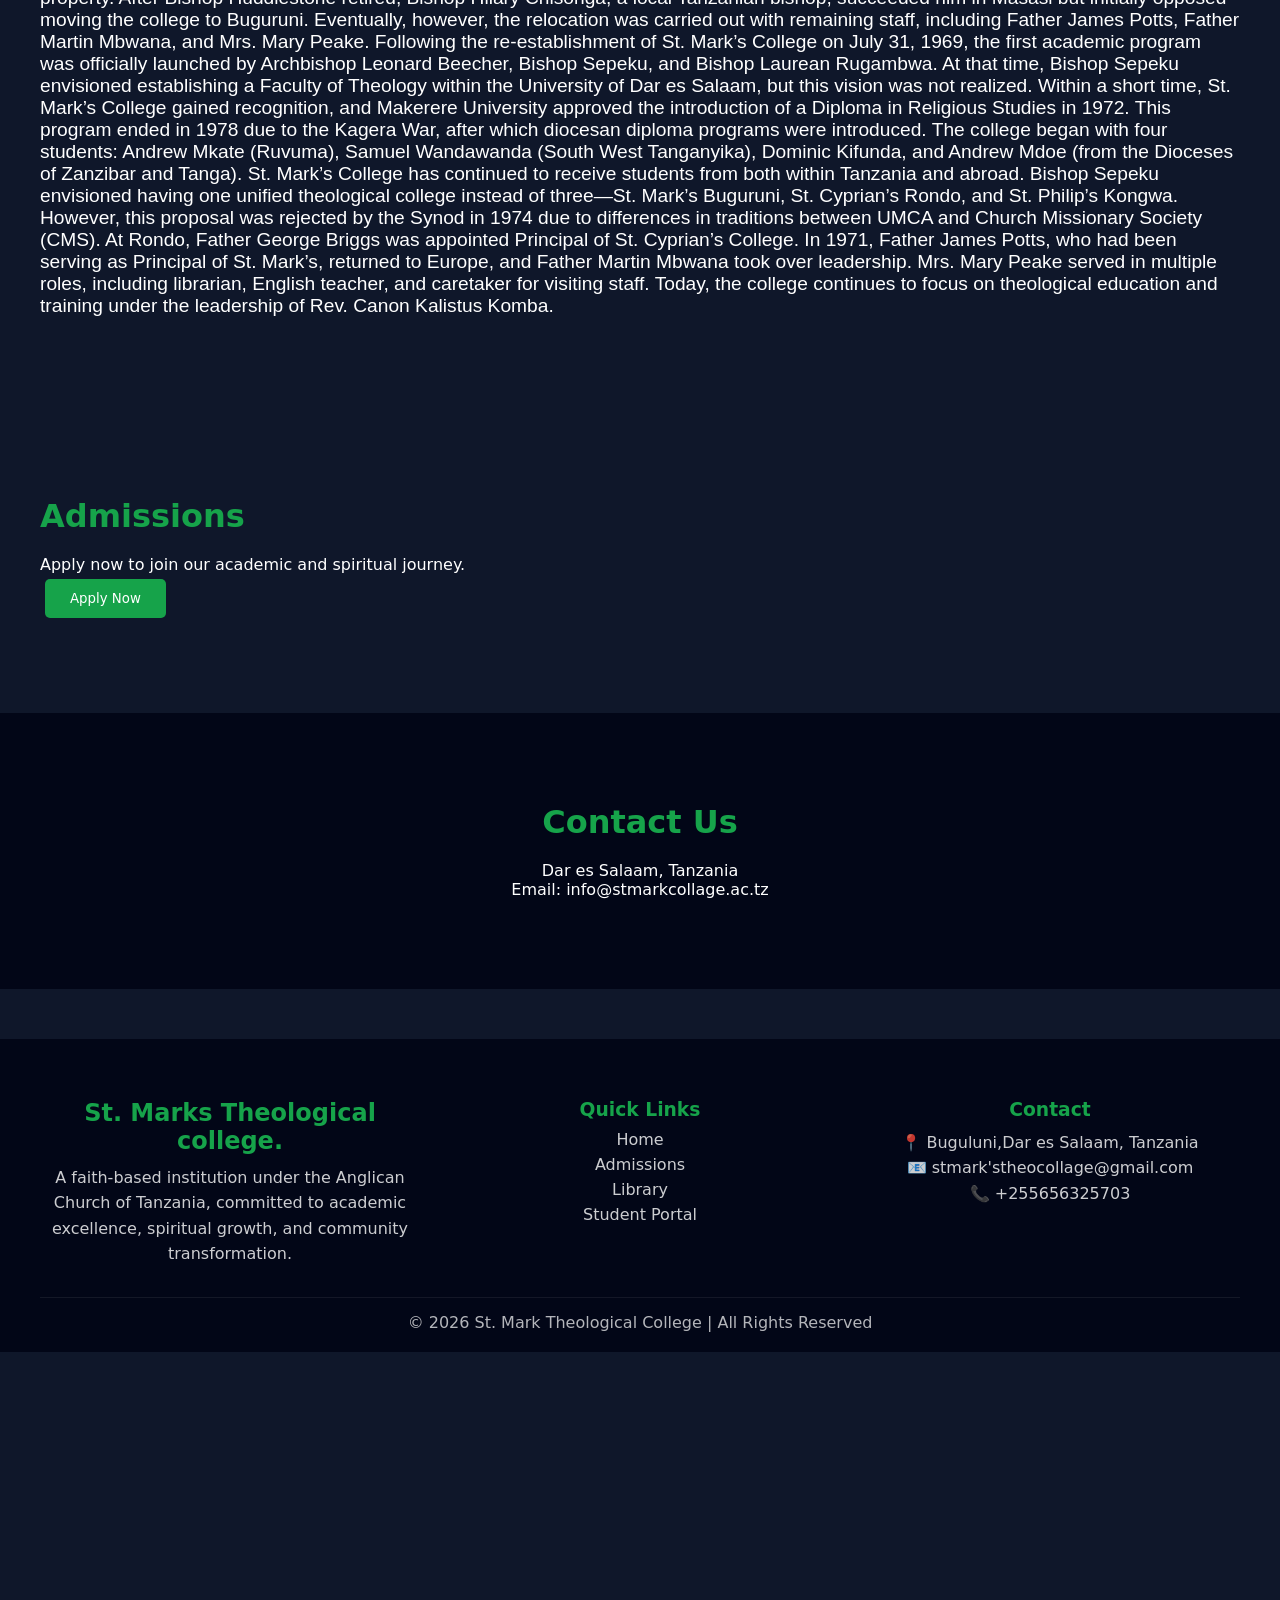
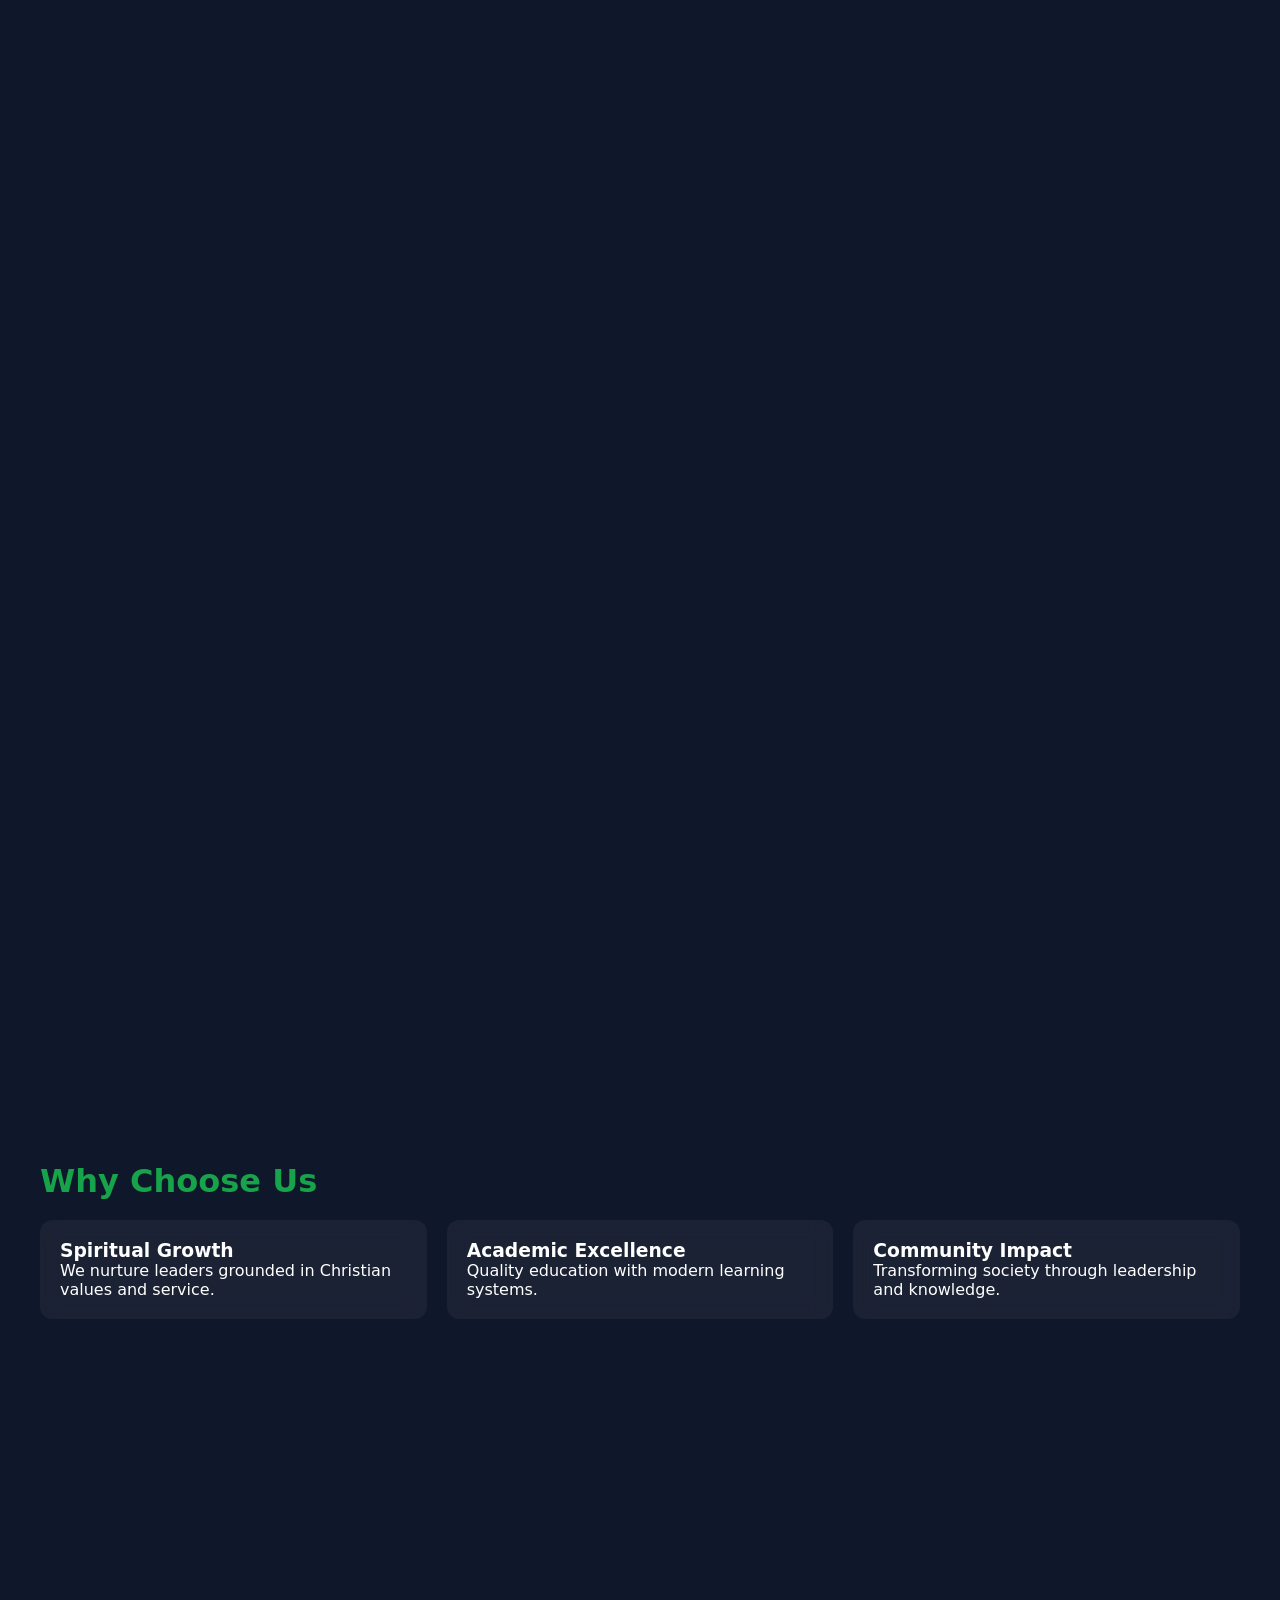
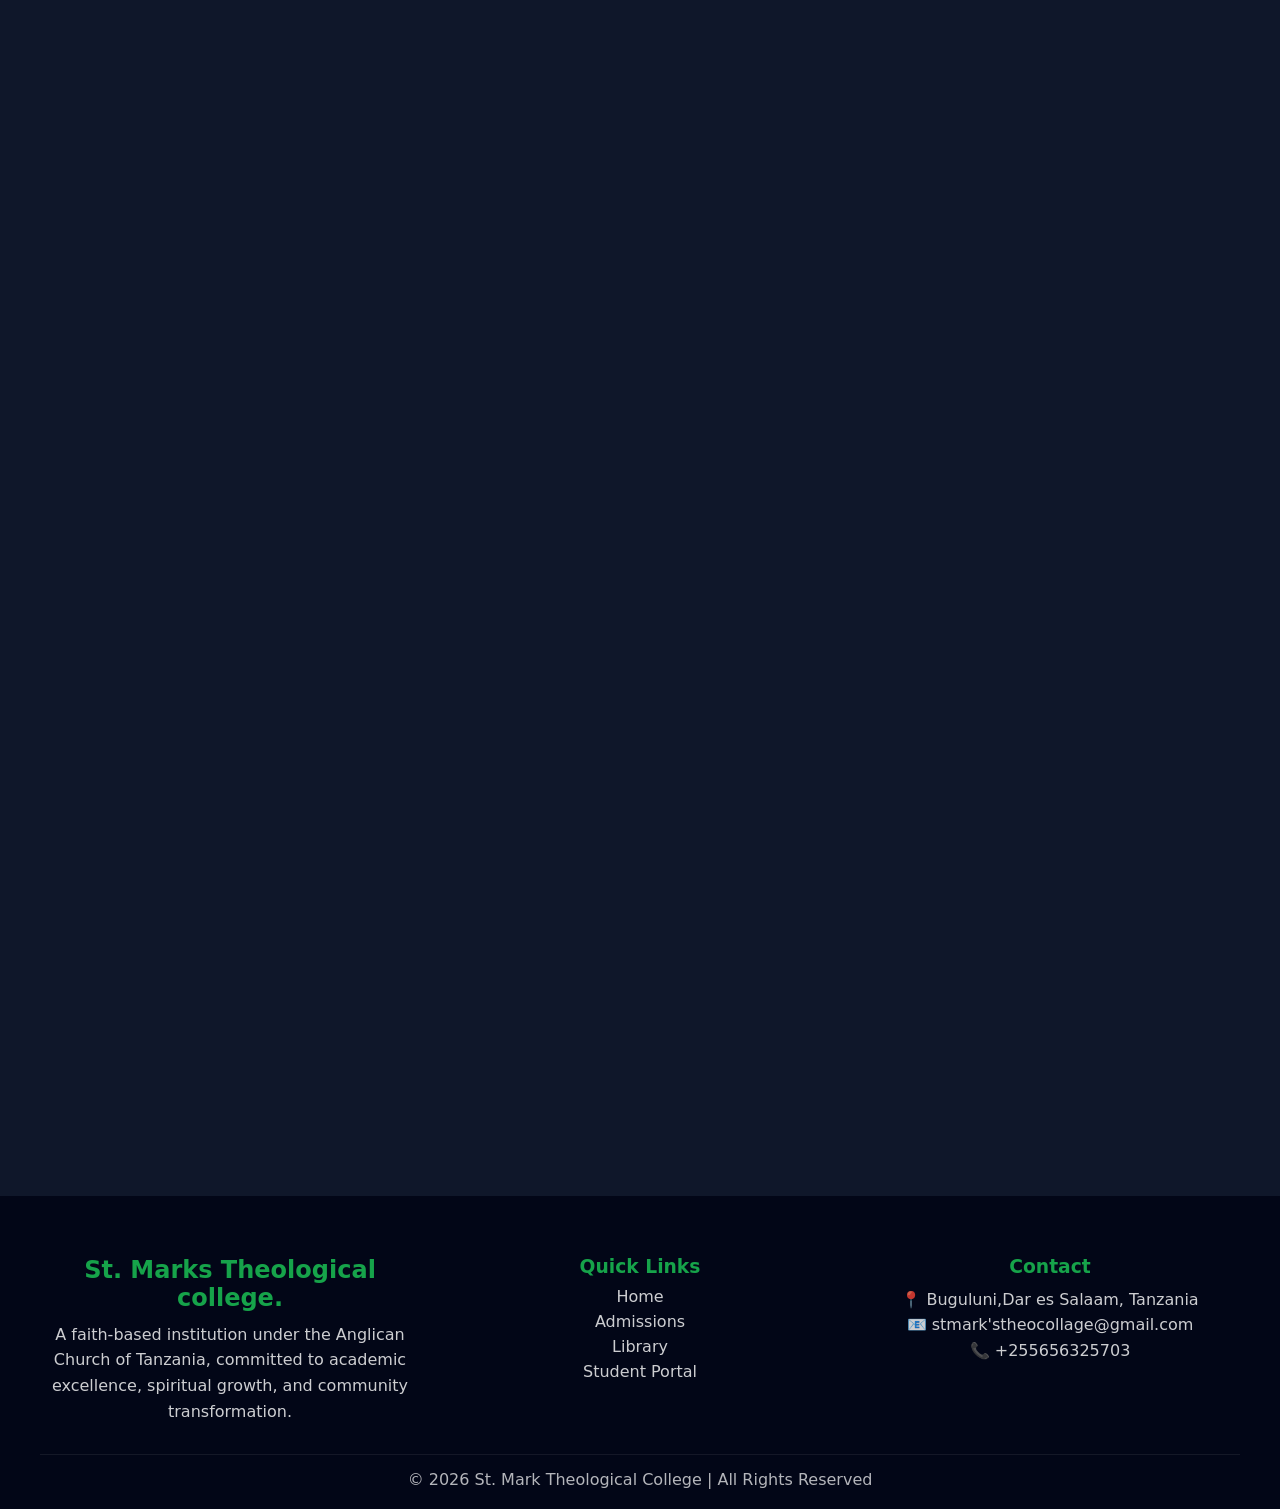
==== commit 2a6c76d3: "Update index.html" ====
--- a/index.html
+++ b/index.html
@@ -382,58 +382,13 @@
 }
 
 </style>
-</head>
-<body>
-
-<header id="header">
-
-  <div class="logo-title"><div class="logo"><img src="images/logo.jpeg"></div>
-  <div class="title"><h1>THE ANGLICAN CHURCH OF TANZANIA</h1>   <p>St. Marks Theological College</p></div></div>
-  <div class="menu">
-    <nav>
-  
-    <a href="campus.html">Campus</a>
-    <a href="library.html">Library</a>
-    <a href="lecture.html">Lecture Venues</a>
-    <a href="environment.html">Environment</a>
-    <a href="admission.html">Admission</a>
-    <a href="student.html">Student</a>
-    <a href="login.html">Login</a>
-      <a href="index.html">Home</a>
-    </nav>
-    <div class="system-bar">
-      <span id="date"></span>
-      <span id="time"></span>
- 
-</div>
-  </div>
-
-
-
-
-
-
-
-
-
-
-  </div>
-</div>
-</header>
-
-<!-- HERO VIDEO -->
-<section class="hero">
-<video autoplay muted loop playsinline>
-  <source src="vid/prev.mp4" type="video/mp4">
-</video>
-<div class="overlay"></div>
-
-<div>
-<h2>St. Marks Theological college</h2>
-<p>Faith • Knowledge • Service</p>
-
-</div>
-</section>
+
+
+
+
+
+
+
 
 <!-- ABOUT -->
 <section id="about" class="fade">
@@ -442,13 +397,6 @@
 
 <!-- ADS / BRANDING SECTION -->
 
-<!DOCTYPE html>
-<html lang="en">
-<head>
-<meta charset="UTF-8">
-<meta name="viewport" content="width=device-width, initial-scale=1.0">
-
-<title>St. Marks Theological college.</title>
 
 <style>
 :root{
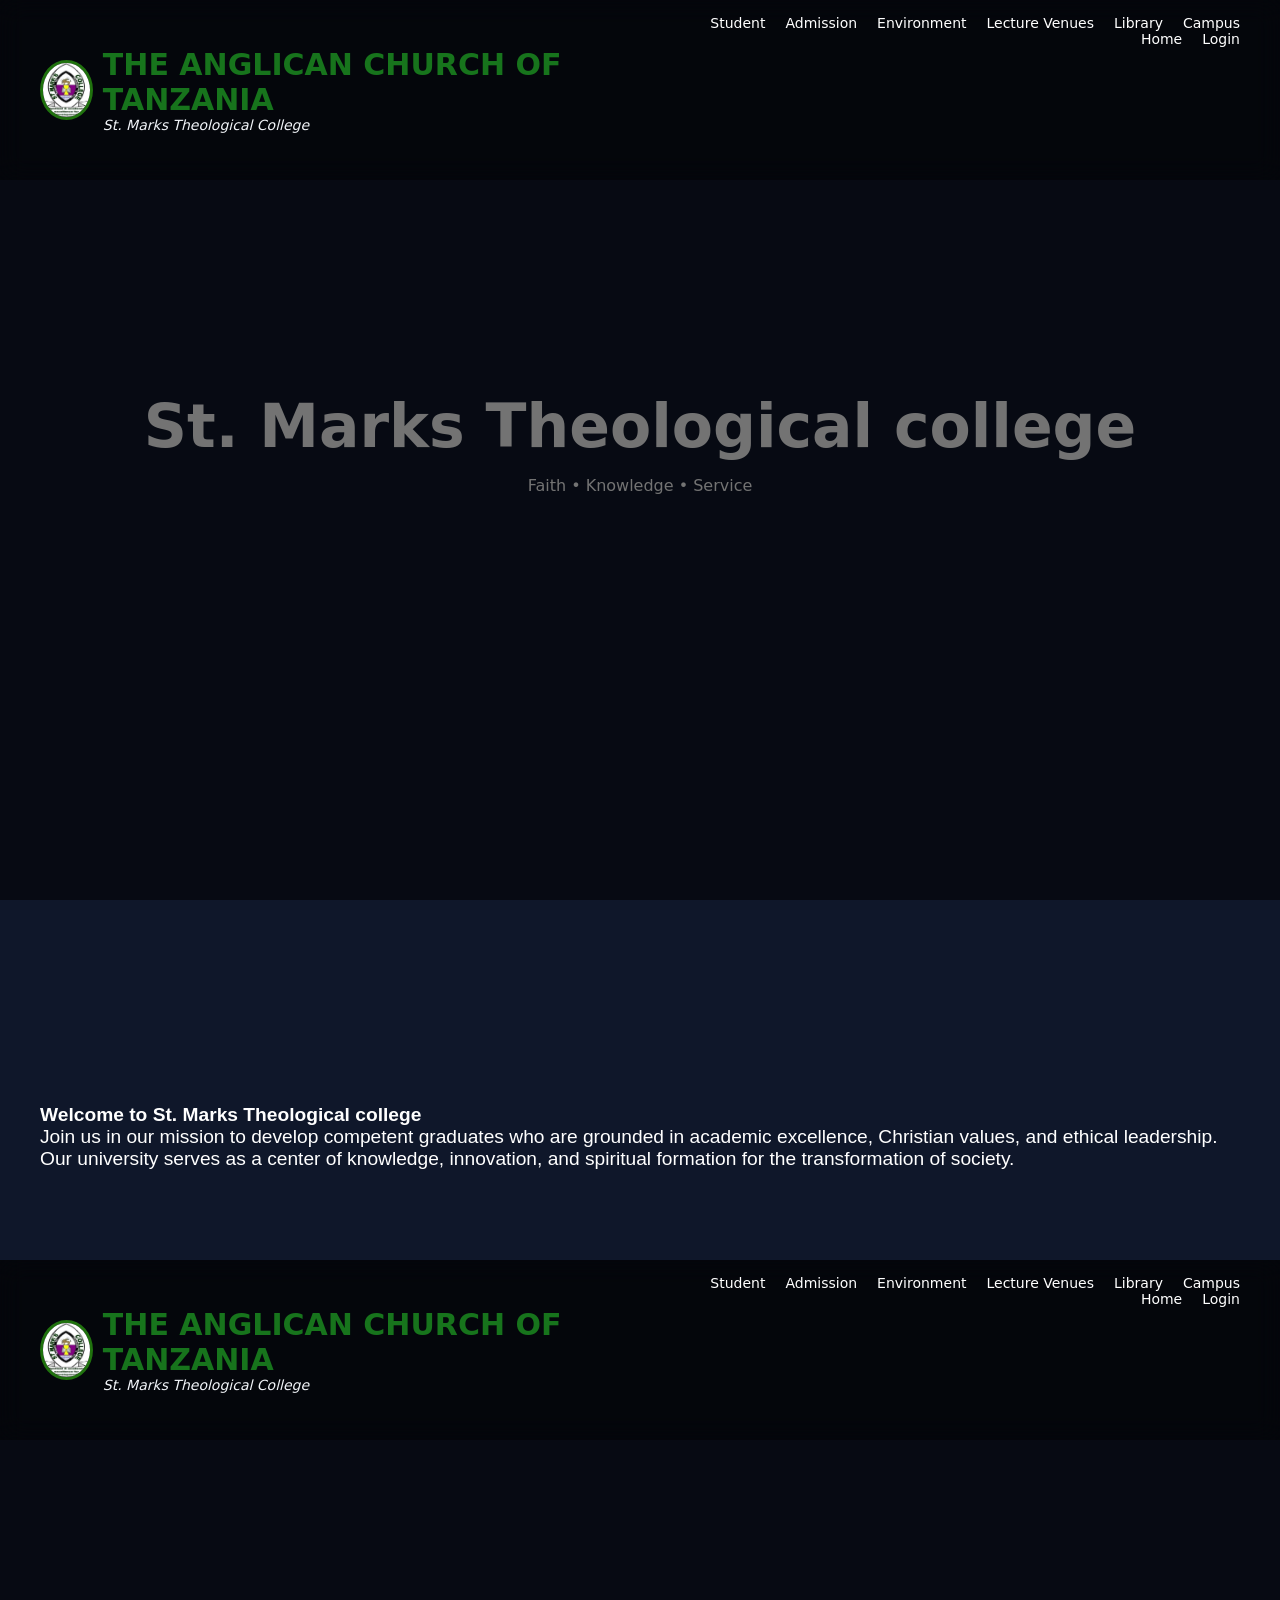
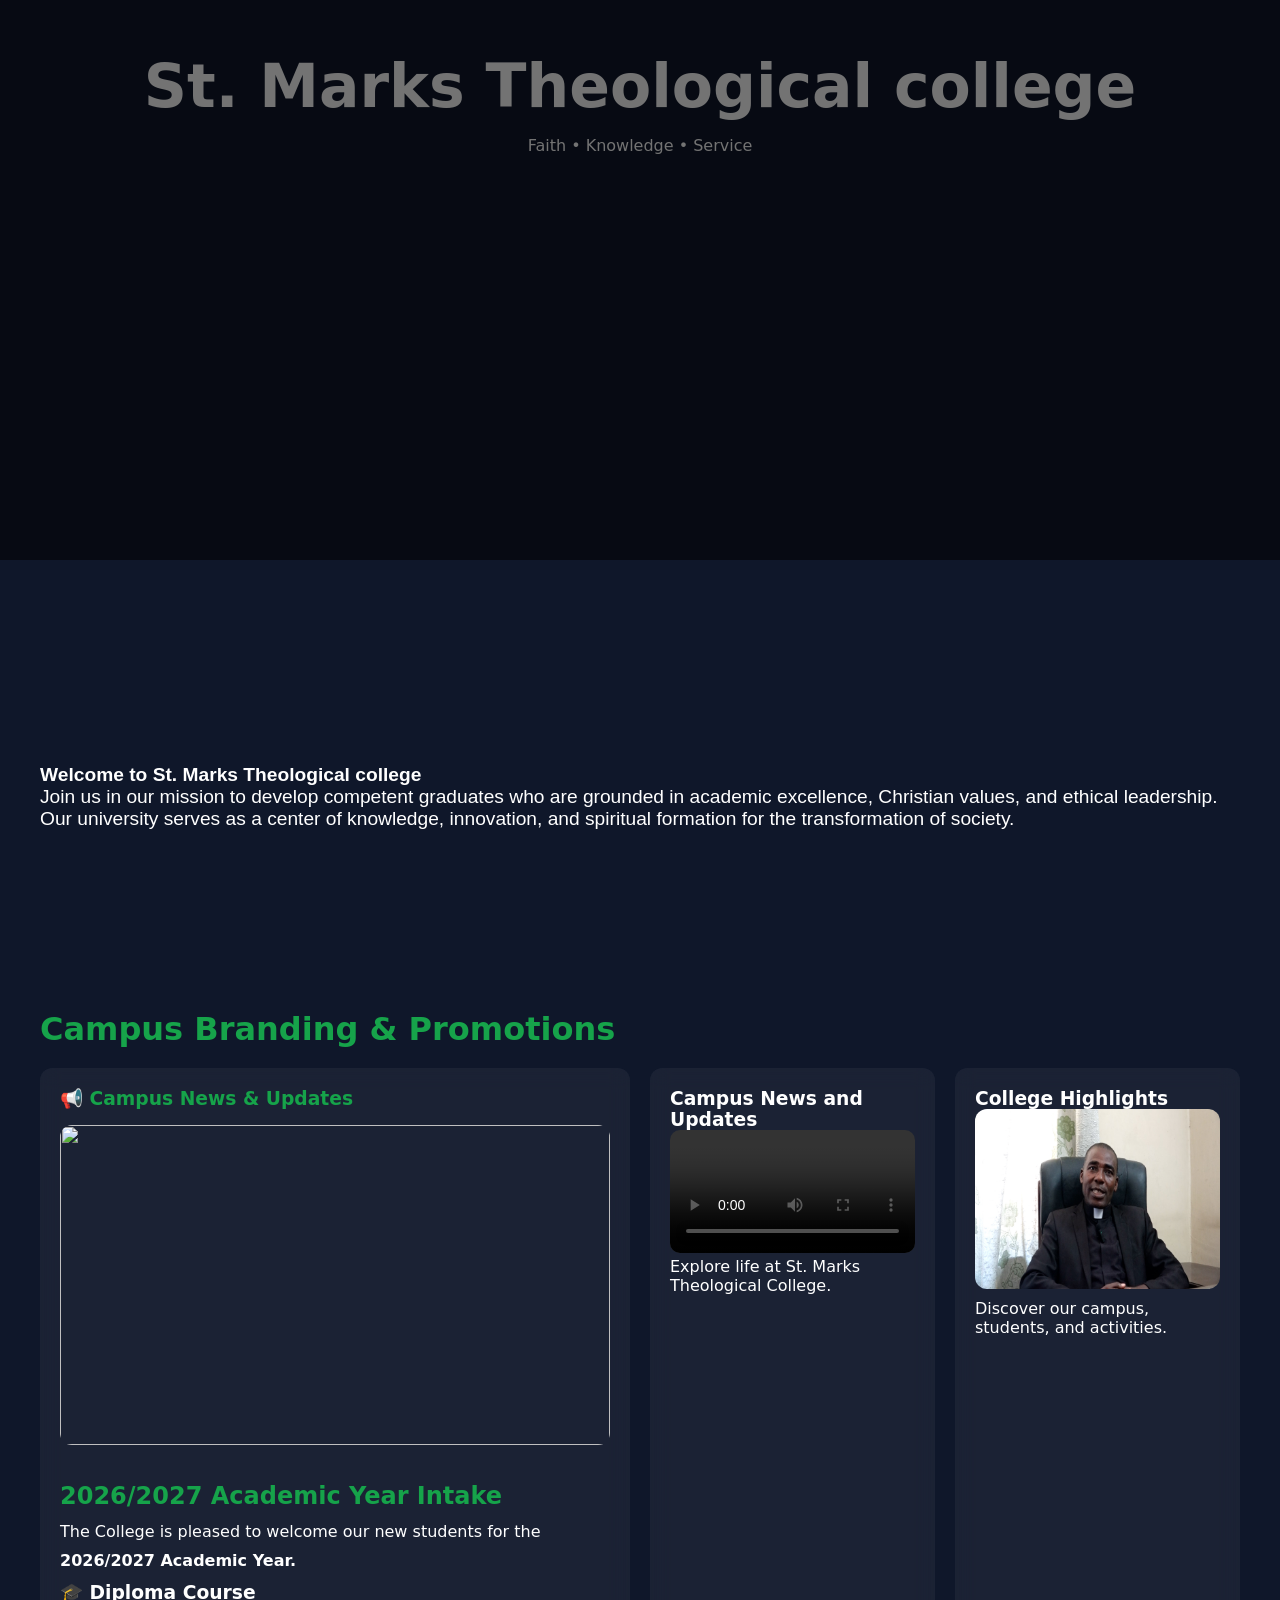
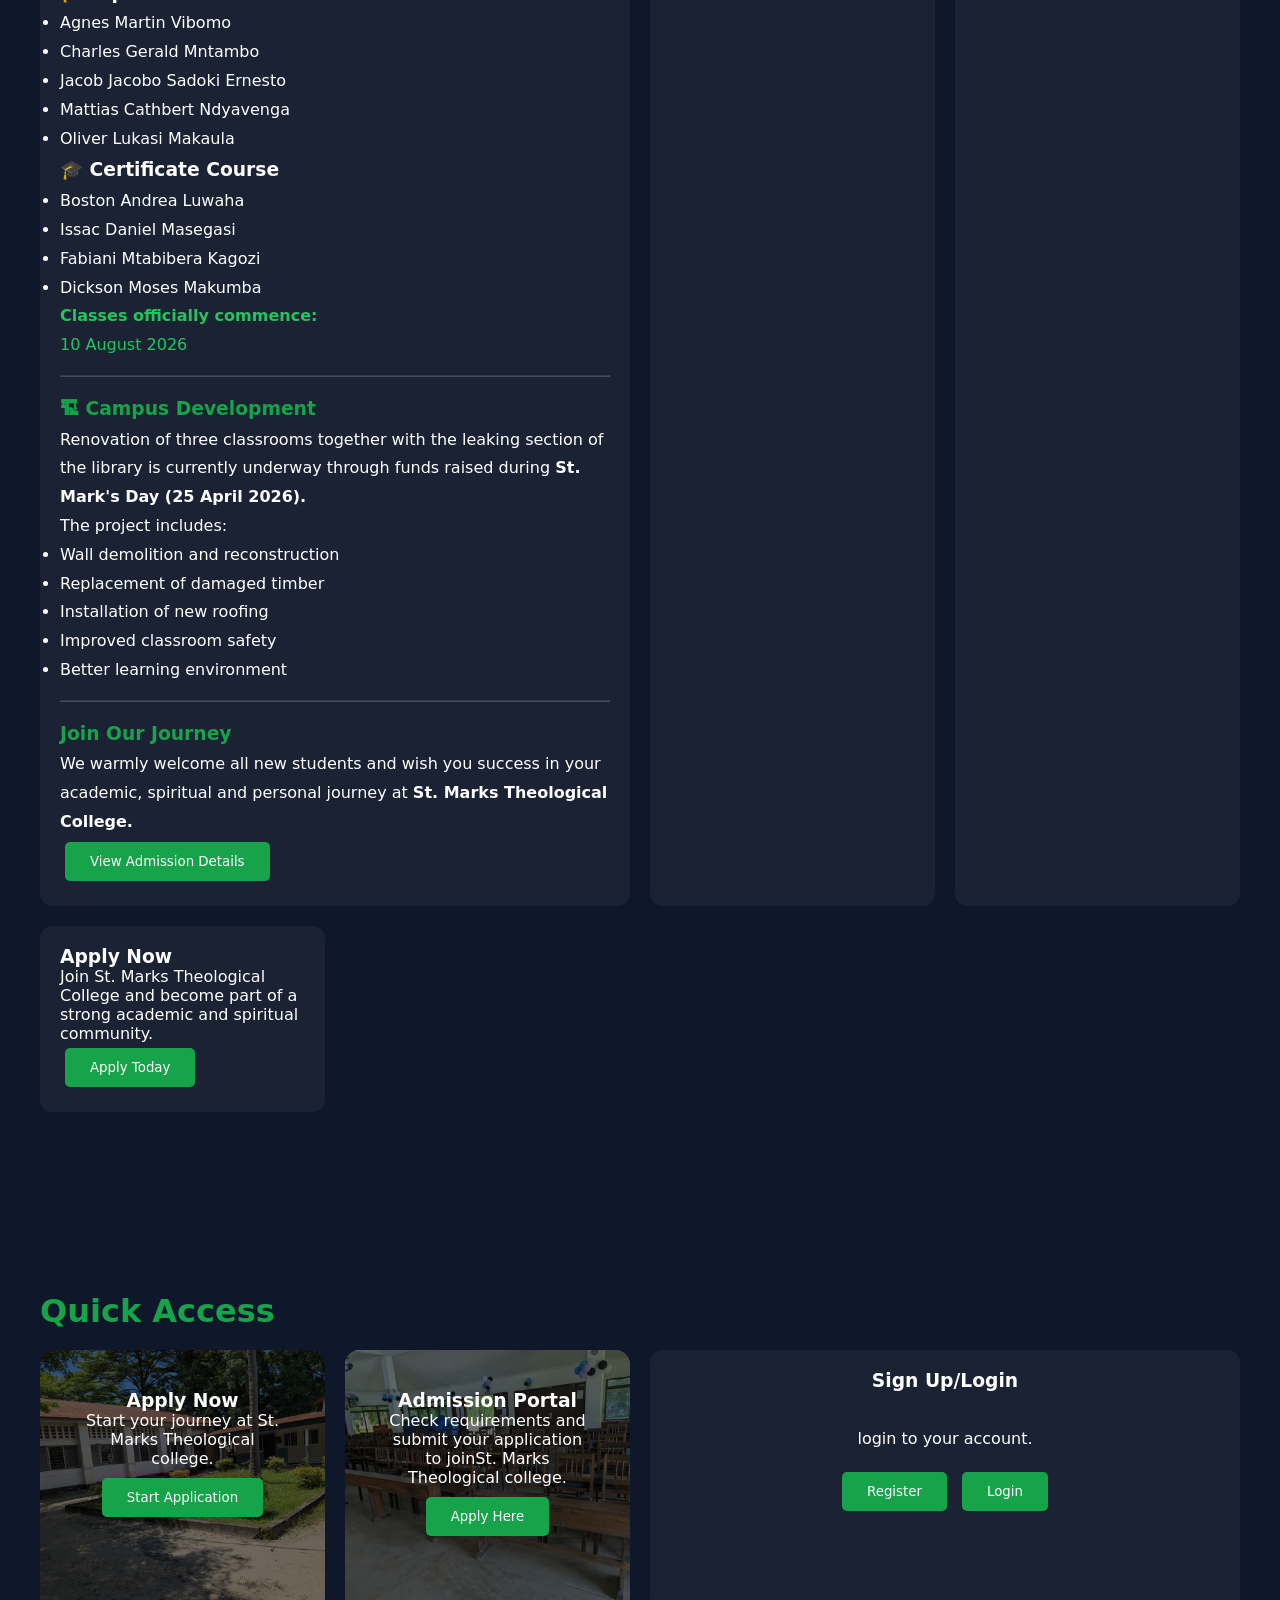
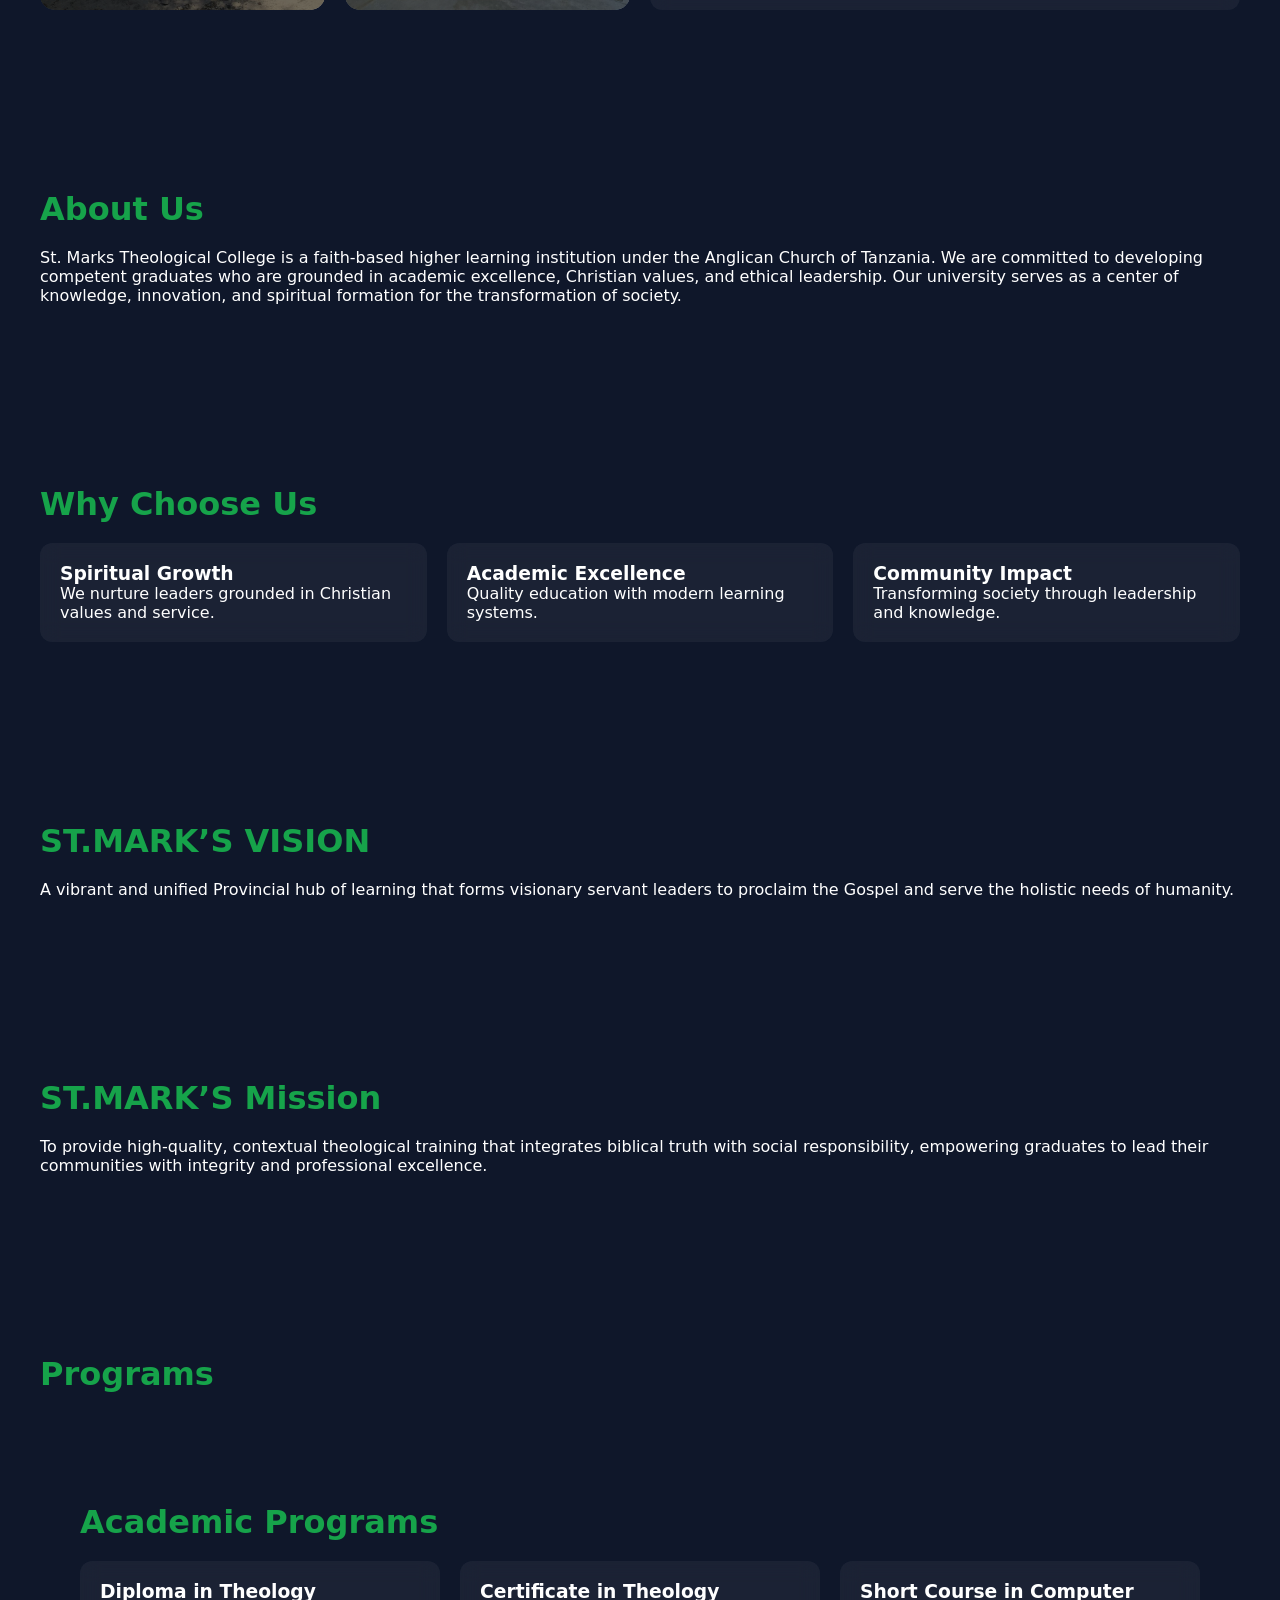
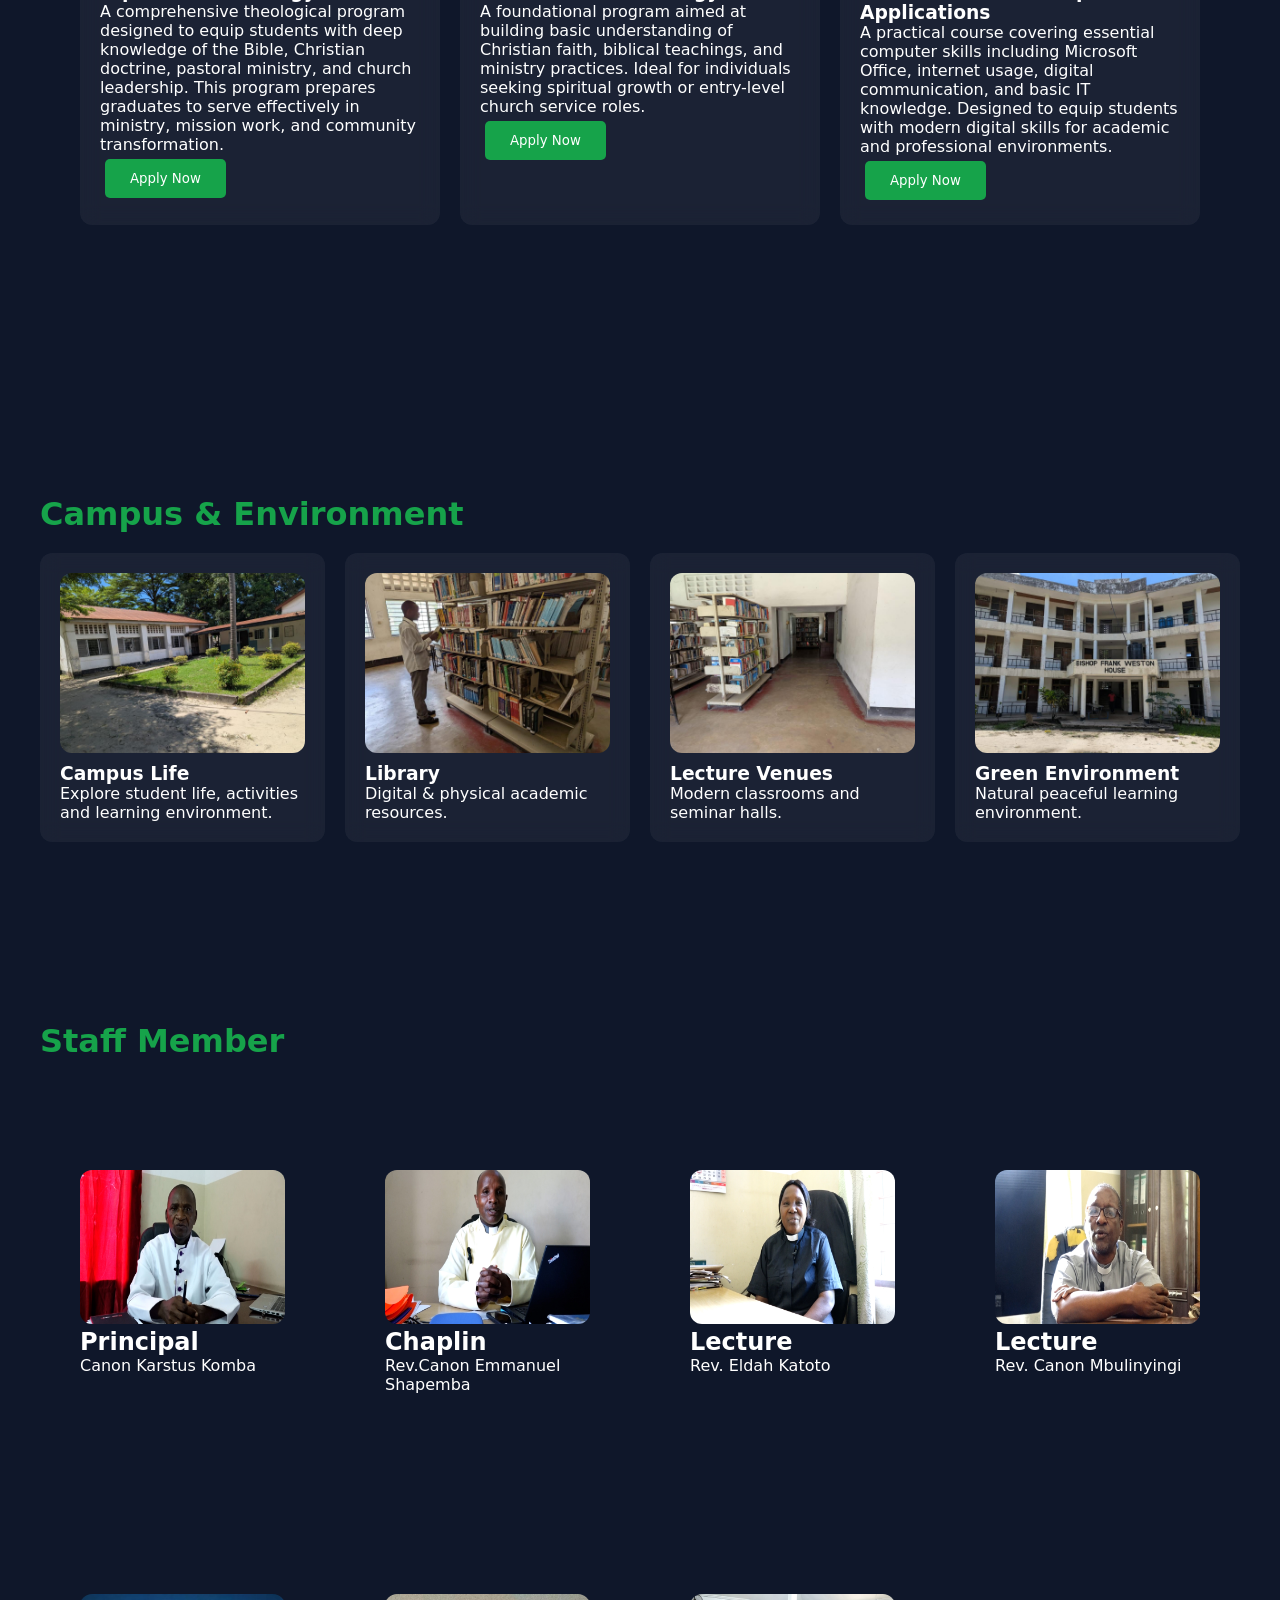
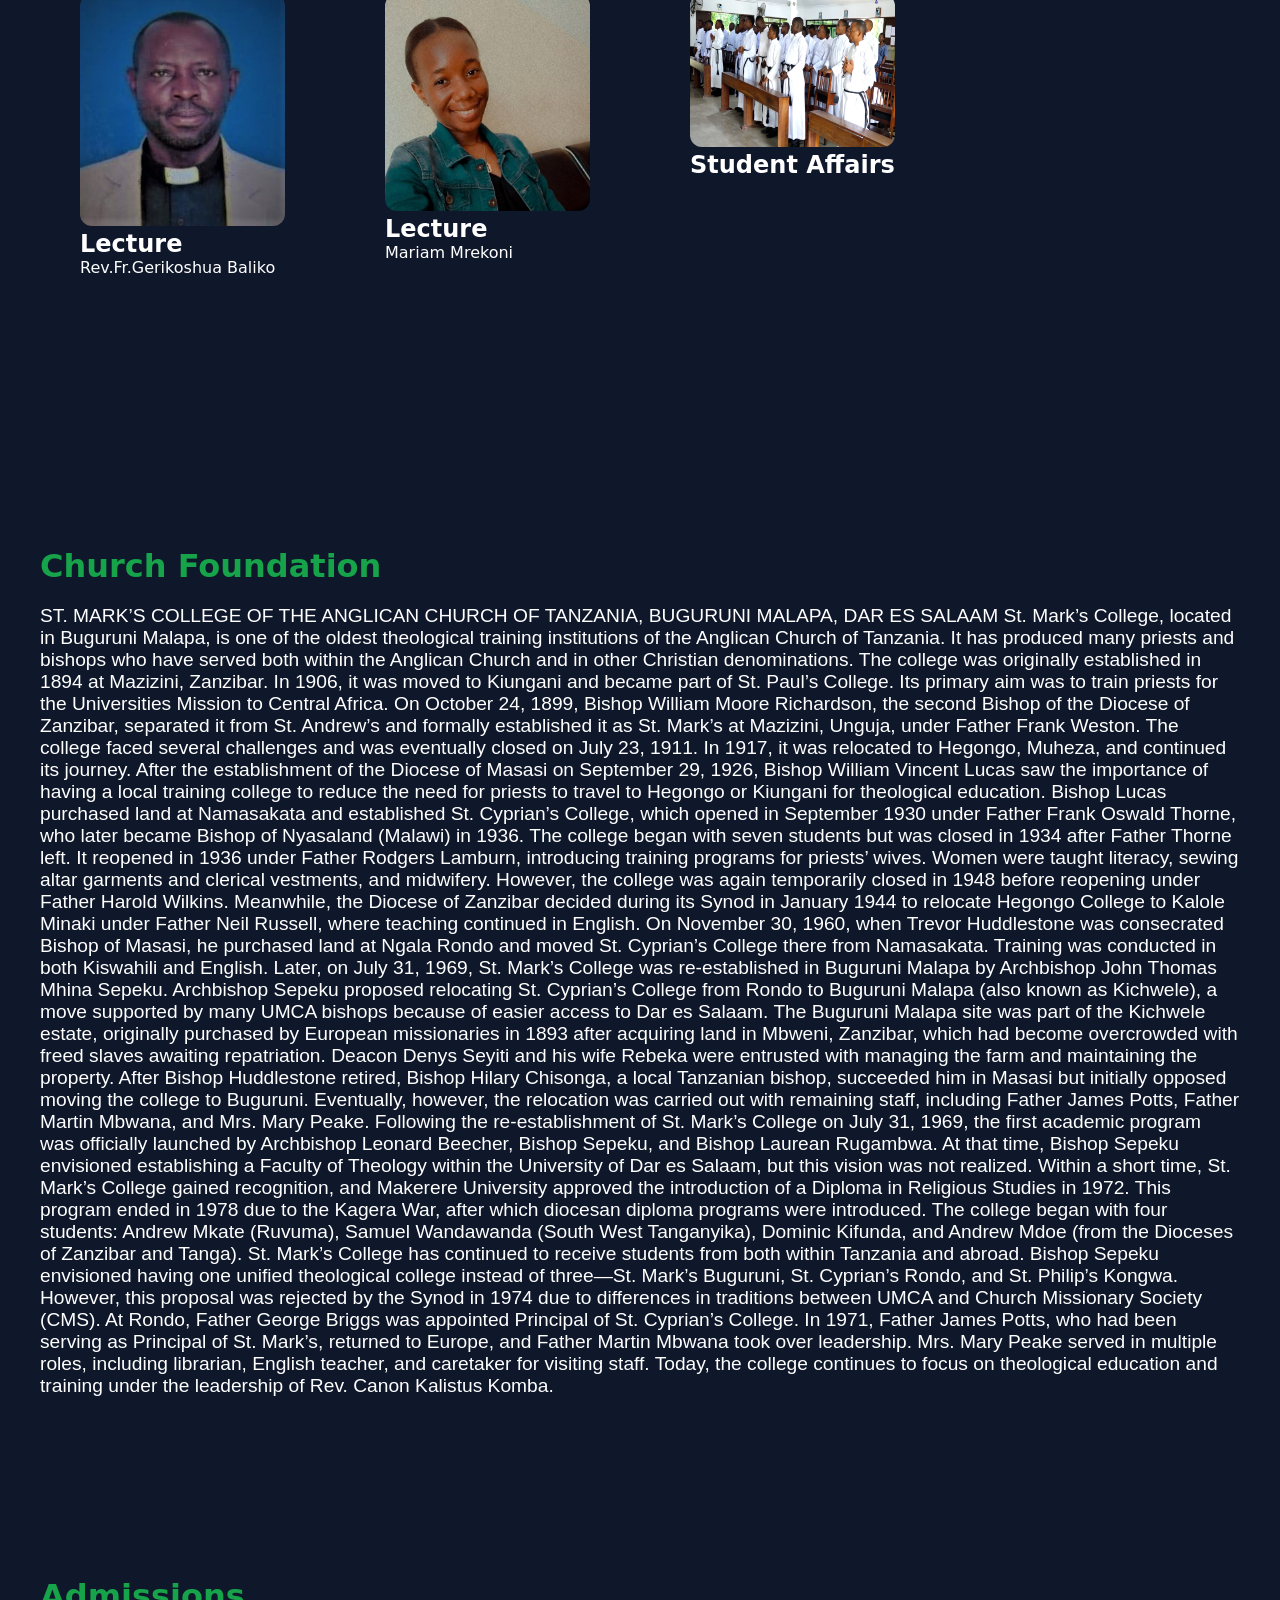
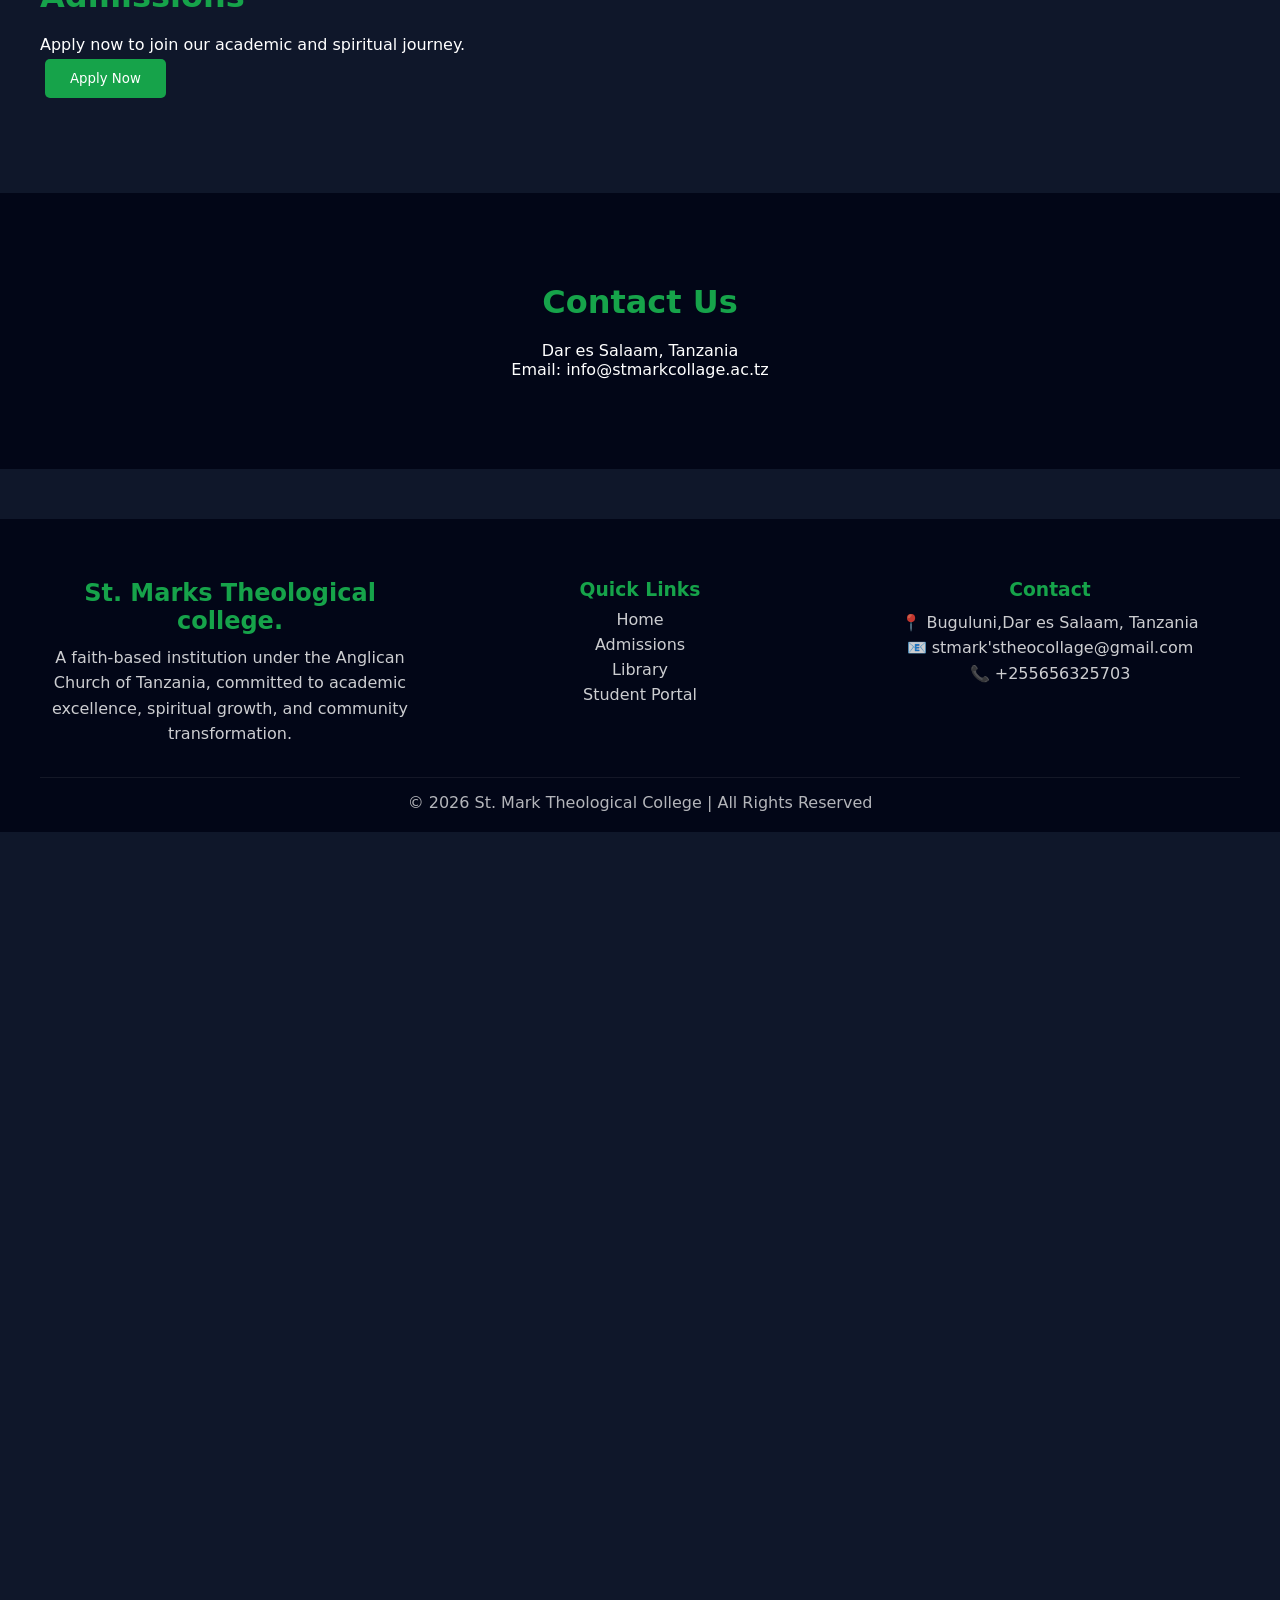
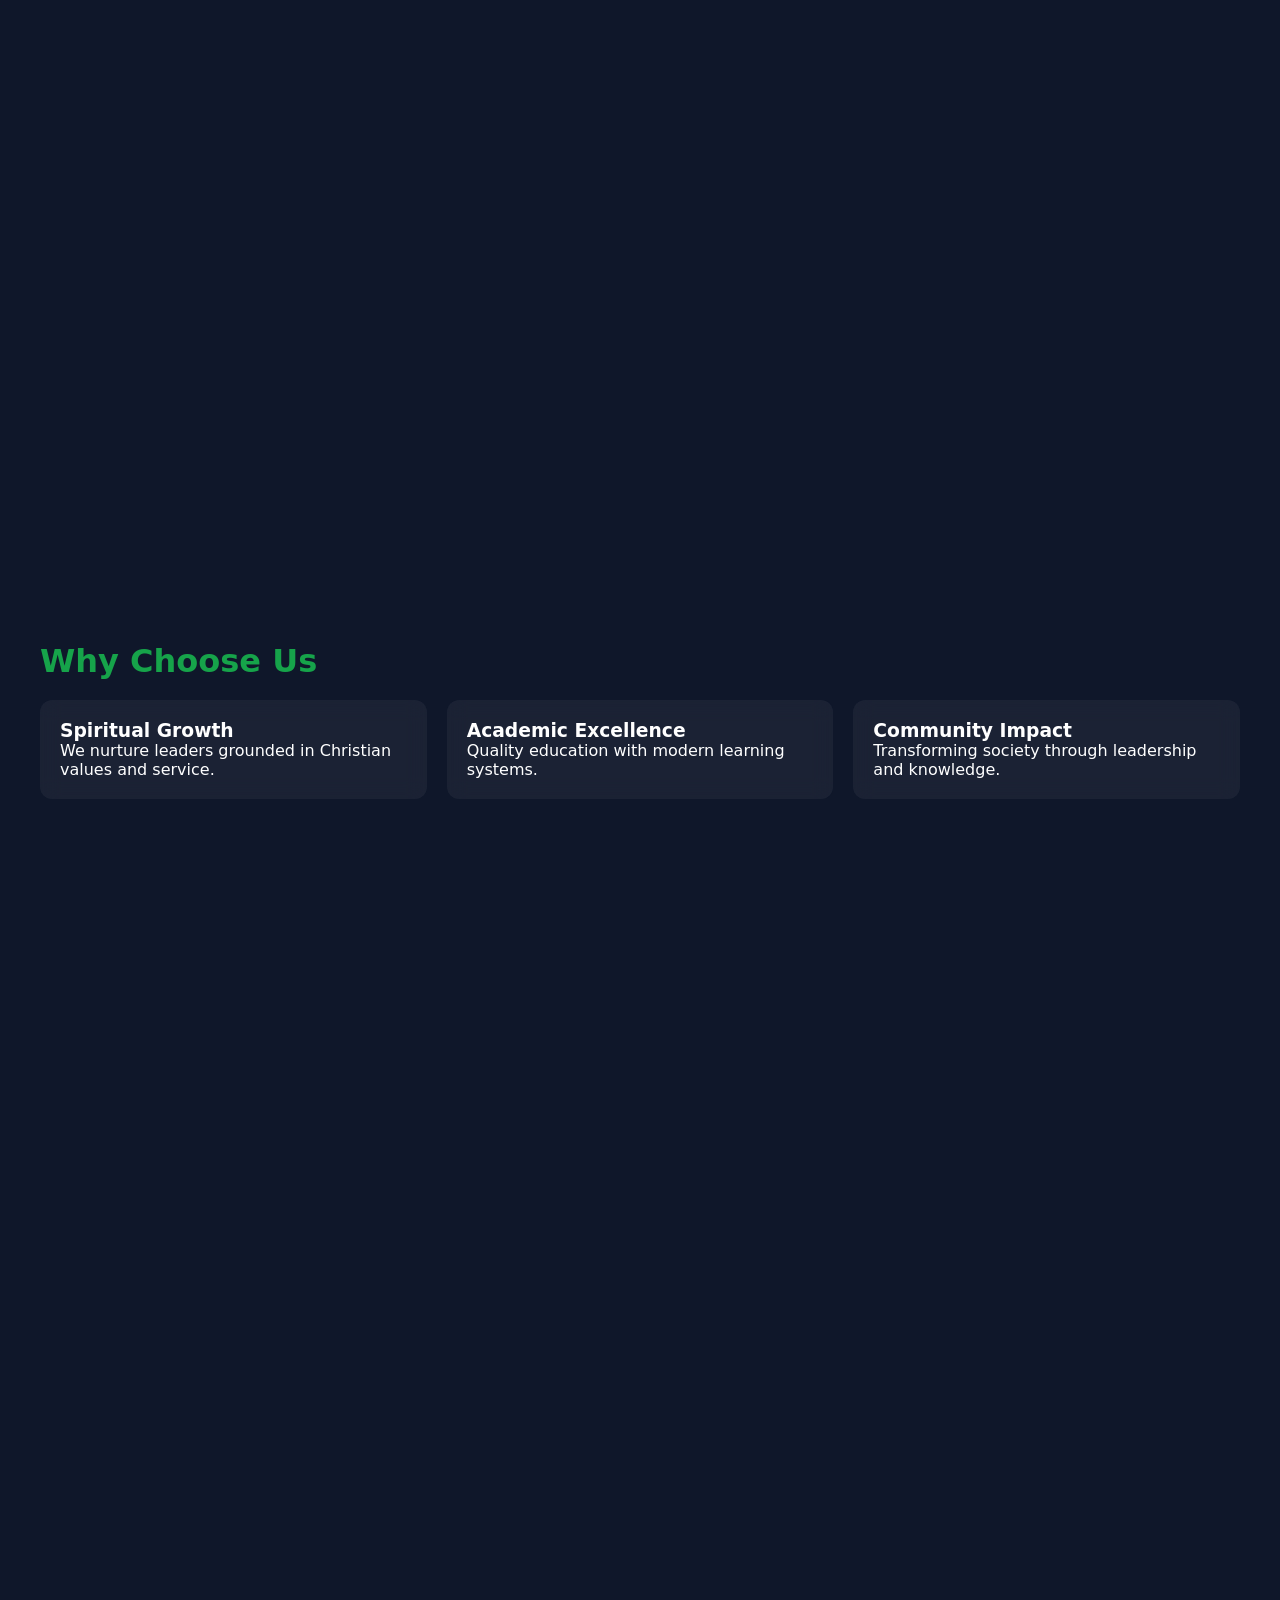
==== commit 6bb77479: "Update print statement from 'Hello' to 'Goodbye'" ====
--- a/index.html
+++ b/index.html
@@ -5,398 +5,6 @@
 <meta name="viewport" content="width=device-width, initial-scale=1.0">
 
 <title>St. Marks Theological college.</title>
-
-<style>
-:root{
-  --primary:#16a34a;
-  --dark:#0f172a;
-  --card:#1e293b;
-  --text:#ffffff;
-}
-
-*{
-  margin:0;
-  padding:0;
-  box-sizing:border-box;
-  font-family:system-ui;
-}
-
-body{
-  background:var(--dark);
-  color:var(--text);
-  scroll-behavior:smooth;
-}
-
-/* HEADER */
-header{
-  position:fixed;
-  width:100%;
-  height: 20vh;
-  background:rgba(0,0,0,0.4);
-  backdrop-filter:blur(12px);
-  padding:15px 40px;
-  display:flex;
-  justify-content:space-between;
-  z-index:1000;
-  transition:0.3s;
-}
-
-header h1{
-  color:var(--primary);
-}
-
-nav a{
-  margin-left:20px;
-  color:white;
-  text-decoration:none;
-  font-size:14px;
-  transition:0.3s;
-  float: right;
-}
-
-nav a:hover{
-  color:var(--primary);
-}
-
-/* HERO VIDEO */
-.hero{
-  height:100vh;
-  position:relative;
-  overflow:hidden;
-  display:flex;
-  align-items:center;
-  justify-content:center;
-  text-align:center;
-}
-
-.hero video{
-  position:absolute;
-  width:100%;
-  height:100%;
-  object-fit:cover;
-  z-index:-1;
-  filter:brightness(50%);
-}
-
-.hero h2{
-  font-size:60px;
-  animation:fadeUp 1s ease;
-}
-
-.hero p{
-  margin:15px 0;
-}
-
-.btn{
-  padding:12px 25px;
-  background:var(--primary);
-  border:none;
-  color:white;
-  cursor:pointer;
-  margin:5px;
-  border-radius:5px;
-  transition:0.3s;
-align-items: center;
-}
-
-.btn:hover{
-  transform:scale(1.05);
-  background:#22c55e;
-}
-
-/* SECTIONS */
-section{
-  padding:90px 40px;
-}
-
-.section-title{
-  font-size:32px;
-  margin-bottom:20px;
-  color:var(--primary);
-}
-
-/* CARDS */
-.grid{
-  display:grid;
-  grid-template-columns:repeat(auto-fit,minmax(250px,1fr));
-  gap:20px;
-}
-
-.card{
-  background:rgba(255,255,255,0.05);
-  backdrop-filter:blur(10px);
-  padding:20px;
-  border-radius:12px;
-  transition:0.4s;
-}
-
-.card:hover{
-  transform:translateY(-10px) scale(1.03);
-  background:rgba(255,255,255,0.08);
-}
-
-/* GALLERY */
-.gallery img{
-  width:100%;
-  border-radius:12px;
-  transition:0.5s;
-  cursor:pointer;
-}
-
-.gallery img:hover{
-  transform:scale(1.08);
-  filter:brightness(80%);
-}
-
-/* CONTACT */
-.contact{
-  background:#020617;
-  text-align:center;
-}
-
-/* FOOTER */
-footer{
-  text-align:center;
-  padding:20px;
-  background:black;
-}
-
-/* ANIMATION */
-.fade{
-  opacity:0;
-  transform:translateY(40px);
-  transition:1s;
-}
-
-.fade.show{
-  opacity:1;
-  transform:translateY(0);
-}
-
-@keyframes fadeUp{
-  from{opacity:0; transform:translateY(50px);}
-  to{opacity:1; transform:translateY(0);}
-}
-.overlay{
-  position:absolute;
-  top:0;
-  left:0;
-  width:100%;
-  height:100%;
-  background:rgba(0,0,0,0.55);
-}
-.slider{
-  position:relative;
-  width:100%;
-  height:200px;
-  overflow:hidden;
-}
-.slide{
-  position:absolute;
-  width:100%;
-  height:100%;
-  object-fit:cover;
-  opacity:0;
-  transition:0.5s;
-}
-.slide.active{
-  opacity:1;
-}
-
-.slider{
-  position:relative;
-  width:100%;
-  height:180px;
-  overflow:hidden;
-  border-radius:12px;
-  margin-bottom:10px;
-}
-
-.slider img{
-  position:absolute;
-  width:100%;
-  height:100%;
-  object-fit:cover;
-  opacity:0;
-  transition:1s;
-}
-
-.slider img.active{
-  opacity:1;
-}
-
-/* smooth hover effect */
-.slider-card:hover .slider img{
-  filter:brightness(85%);
-}
-
-.card:hover{
-  transform:translateY(-10px) scale(1.03);
-  box-shadow:0 10px 30px rgba(0,255,100,0.15);
-}
-
-.bg-slider{
-  position:relative;
-  overflow:hidden;
-  height:260px;
-  border-radius:15px;
-}
-
-/* BACKGROUND SLIDES */
-.bg-slide{
-  position:absolute;
-  top:0;
-  left:0;
-  width:100%;
-  height:100%;
-  background-size:cover;
-  background-position:center;
-  opacity:0;
-  transition:1s ease;
-  transform:scale(1.1);
-}
-
-.bg-slide.active{
-  opacity:1;
-  transform:scale(1);
-}
-
-/* DARK OVERLAY FOR TEXT READABILITY */
-.overlay{
-  position:absolute;
-  top:0;
-  left:0;
-  width:100%;
-  height:100%;
-  background:rgba(0,0,0,0.55);
-}
-
-/* TEXT CONTENT ON TOP */
-.content{
-  position:relative;
-  z-index:2;
-  text-align:center;
-  padding:20px;
-}
-
-/* BUTTON FIX INSIDE CARDS */
-.bg-slider .btn{
-  margin-top:10px;
-}
-
-.footer{
-  background:#020617;
-  padding:60px 40px 20px;
-  color:white;
-  margin-top:50px;
-}
-
-.footer-container{
-  display:grid;
-  grid-template-columns:repeat(auto-fit,minmax(250px,1fr));
-  gap:30px;
-}
-
-.footer-box h2,
-.footer-box h3{
-  color:#16a34a;
-  margin-bottom:10px;
-}
-
-.footer-box p{
-  opacity:0.8;
-  line-height:1.6;
-}
-
-.footer-box a{
-  display:block;
-  color:white;
-  text-decoration:none;
-  margin:6px 0;
-  opacity:0.8;
-  transition:0.3s;
-}
-
-.footer-box a:hover{
-  color:#16a34a;
-  opacity:1;
-  transform:translateX(5px);
-}
-
-.footer-bottom{
-  text-align:center;
-  margin-top:30px;
-  padding-top:15px;
-  border-top:1px solid rgba(255,255,255,0.1);
-  opacity:0.7;
-}
-
-
- .logo-title {
-      display: flex;
-      align-items: center;
-    }
-
-    .logo {
-      width: 60px;
-      height: 60px;
-      border: 3px solid #20720e;
-      border-radius: 50%;
-      overflow: hidden;
-      margin-right: 10px;
-    }
-
-    .logo img {
-      width: 100%;
-      height: 100%;
-      object-fit: cover;
-    }
-
-    .title h1 {
-      margin: 0;
-      font-size: 30px;
-       color:rgb(23, 116, 28);
-       
-    }
-
-    .title p {
-      margin: 0;
-      color: hsl(214, 33%, 96%);
-      font-style: italic;
-      font-size: 14px;
-    }
-
-
-    .be {
-      display: inline-block;
-      margin-left: 10px;
-      text-decoration: none;
-      color: white;
-      background: #16a34a;
-      text-decoration-color: #ffffff;
-    }
-
-a{
-  text-decoration:none;
-  color:white;
-}
-
-</style>
-
-
-
-
-
-
-
-
-<!-- ABOUT -->
-<section id="about" class="fade">
-
-
-
-<!-- ADS / BRANDING SECTION -->
-
 
 <style>
 :root{
@@ -838,6 +446,454 @@
 </section>
 <!-- ADS / BRANDING SECTION -->
 
+<!DOCTYPE html>
+<html lang="en">
+<head>
+<meta charset="UTF-8">
+<meta name="viewport" content="width=device-width, initial-scale=1.0">
+
+<title>St. Marks Theological college.</title>
+
+<style>
+:root{
+  --primary:#16a34a;
+  --dark:#0f172a;
+  --card:#1e293b;
+  --text:#ffffff;
+}
+
+*{
+  margin:0;
+  padding:0;
+  box-sizing:border-box;
+  font-family:system-ui;
+}
+
+body{
+  background:var(--dark);
+  color:var(--text);
+  scroll-behavior:smooth;
+}
+
+/* HEADER */
+header{
+  position:fixed;
+  width:100%;
+  height: 20vh;
+  background:rgba(0,0,0,0.4);
+  backdrop-filter:blur(12px);
+  padding:15px 40px;
+  display:flex;
+  justify-content:space-between;
+  z-index:1000;
+  transition:0.3s;
+}
+
+header h1{
+  color:var(--primary);
+}
+
+nav a{
+  margin-left:20px;
+  color:white;
+  text-decoration:none;
+  font-size:14px;
+  transition:0.3s;
+  float: right;
+}
+
+nav a:hover{
+  color:var(--primary);
+}
+
+/* HERO VIDEO */
+.hero{
+  height:100vh;
+  position:relative;
+  overflow:hidden;
+  display:flex;
+  align-items:center;
+  justify-content:center;
+  text-align:center;
+}
+
+.hero video{
+  position:absolute;
+  width:100%;
+  height:100%;
+  object-fit:cover;
+  z-index:-1;
+  filter:brightness(50%);
+}
+
+.hero h2{
+  font-size:60px;
+  animation:fadeUp 1s ease;
+}
+
+.hero p{
+  margin:15px 0;
+}
+
+.btn{
+  padding:12px 25px;
+  background:var(--primary);
+  border:none;
+  color:white;
+  cursor:pointer;
+  margin:5px;
+  border-radius:5px;
+  transition:0.3s;
+align-items: center;
+}
+
+.btn:hover{
+  transform:scale(1.05);
+  background:#22c55e;
+}
+
+/* SECTIONS */
+section{
+  padding:90px 40px;
+}
+
+.section-title{
+  font-size:32px;
+  margin-bottom:20px;
+  color:var(--primary);
+}
+
+/* CARDS */
+.grid{
+  display:grid;
+  grid-template-columns:repeat(auto-fit,minmax(250px,1fr));
+  gap:20px;
+}
+
+.card{
+  background:rgba(255,255,255,0.05);
+  backdrop-filter:blur(10px);
+  padding:20px;
+  border-radius:12px;
+  transition:0.4s;
+}
+
+.card:hover{
+  transform:translateY(-10px) scale(1.03);
+  background:rgba(255,255,255,0.08);
+}
+
+/* GALLERY */
+.gallery img{
+  width:100%;
+  border-radius:12px;
+  transition:0.5s;
+  cursor:pointer;
+}
+
+.gallery img:hover{
+  transform:scale(1.08);
+  filter:brightness(80%);
+}
+
+/* CONTACT */
+.contact{
+  background:#020617;
+  text-align:center;
+}
+
+/* FOOTER */
+footer{
+  text-align:center;
+  padding:20px;
+  background:black;
+}
+
+/* ANIMATION */
+.fade{
+  opacity:0;
+  transform:translateY(40px);
+  transition:1s;
+}
+
+.fade.show{
+  opacity:1;
+  transform:translateY(0);
+}
+
+@keyframes fadeUp{
+  from{opacity:0; transform:translateY(50px);}
+  to{opacity:1; transform:translateY(0);}
+}
+.overlay{
+  position:absolute;
+  top:0;
+  left:0;
+  width:100%;
+  height:100%;
+  background:rgba(0,0,0,0.55);
+}
+.slider{
+  position:relative;
+  width:100%;
+  height:200px;
+  overflow:hidden;
+}
+.slide{
+  position:absolute;
+  width:100%;
+  height:100%;
+  object-fit:cover;
+  opacity:0;
+  transition:0.5s;
+}
+.slide.active{
+  opacity:1;
+}
+
+.slider{
+  position:relative;
+  width:100%;
+  height:180px;
+  overflow:hidden;
+  border-radius:12px;
+  margin-bottom:10px;
+}
+
+.slider img{
+  position:absolute;
+  width:100%;
+  height:100%;
+  object-fit:cover;
+  opacity:0;
+  transition:1s;
+}
+
+.slider img.active{
+  opacity:1;
+}
+
+/* smooth hover effect */
+.slider-card:hover .slider img{
+  filter:brightness(85%);
+}
+
+.card:hover{
+  transform:translateY(-10px) scale(1.03);
+  box-shadow:0 10px 30px rgba(0,255,100,0.15);
+}
+
+.bg-slider{
+  position:relative;
+  overflow:hidden;
+  height:260px;
+  border-radius:15px;
+}
+
+/* BACKGROUND SLIDES */
+.bg-slide{
+  position:absolute;
+  top:0;
+  left:0;
+  width:100%;
+  height:100%;
+  background-size:cover;
+  background-position:center;
+  opacity:0;
+  transition:1s ease;
+  transform:scale(1.1);
+}
+
+.bg-slide.active{
+  opacity:1;
+  transform:scale(1);
+}
+
+/* DARK OVERLAY FOR TEXT READABILITY */
+.overlay{
+  position:absolute;
+  top:0;
+  left:0;
+  width:100%;
+  height:100%;
+  background:rgba(0,0,0,0.55);
+}
+
+/* TEXT CONTENT ON TOP */
+.content{
+  position:relative;
+  z-index:2;
+  text-align:center;
+  padding:20px;
+}
+
+/* BUTTON FIX INSIDE CARDS */
+.bg-slider .btn{
+  margin-top:10px;
+}
+
+.footer{
+  background:#020617;
+  padding:60px 40px 20px;
+  color:white;
+  margin-top:50px;
+}
+
+.footer-container{
+  display:grid;
+  grid-template-columns:repeat(auto-fit,minmax(250px,1fr));
+  gap:30px;
+}
+
+.footer-box h2,
+.footer-box h3{
+  color:#16a34a;
+  margin-bottom:10px;
+}
+
+.footer-box p{
+  opacity:0.8;
+  line-height:1.6;
+}
+
+.footer-box a{
+  display:block;
+  color:white;
+  text-decoration:none;
+  margin:6px 0;
+  opacity:0.8;
+  transition:0.3s;
+}
+
+.footer-box a:hover{
+  color:#16a34a;
+  opacity:1;
+  transform:translateX(5px);
+}
+
+.footer-bottom{
+  text-align:center;
+  margin-top:30px;
+  padding-top:15px;
+  border-top:1px solid rgba(255,255,255,0.1);
+  opacity:0.7;
+}
+
+
+ .logo-title {
+      display: flex;
+      align-items: center;
+    }
+
+    .logo {
+      width: 60px;
+      height: 60px;
+      border: 3px solid #20720e;
+      border-radius: 50%;
+      overflow: hidden;
+      margin-right: 10px;
+    }
+
+    .logo img {
+      width: 100%;
+      height: 100%;
+      object-fit: cover;
+    }
+
+    .title h1 {
+      margin: 0;
+      font-size: 30px;
+       color:rgb(23, 116, 28);
+       
+    }
+
+    .title p {
+      margin: 0;
+      color: hsl(214, 33%, 96%);
+      font-style: italic;
+      font-size: 14px;
+    }
+
+
+    .be {
+      display: inline-block;
+      margin-left: 10px;
+      text-decoration: none;
+      color: white;
+      background: #16a34a;
+      text-decoration-color: #ffffff;
+    }
+
+a{
+  text-decoration:none;
+  color:white;
+}
+
+</style>
+</head>
+<body>
+
+<header id="header">
+
+  <div class="logo-title"><div class="logo"><img src="images/logo.jpeg"></div>
+  <div class="title"><h1>THE ANGLICAN CHURCH OF TANZANIA</h1>   <p>St. Marks Theological College</p></div></div>
+  <div class="menu">
+    <nav>
+  
+    <a href="campus.html">Campus</a>
+    <a href="library.html">Library</a>
+    <a href="lecture.html">Lecture Venues</a>
+    <a href="environment.html">Environment</a>
+    <a href="admission.html">Admission</a>
+    <a href="student.html">Student</a>
+    <a href="login.html">Login</a>
+      <a href="index.html">Home</a>
+    </nav>
+    <div class="system-bar">
+      <span id="date"></span>
+      <span id="time"></span>
+ 
+</div>
+  </div>
+
+
+
+
+
+
+
+
+
+
+  </div>
+</div>
+</header>
+
+<!-- HERO VIDEO -->
+<section class="hero">
+<video autoplay muted loop playsinline>
+  <source src="vid/prev.mp4" type="video/mp4">
+</video>
+<div class="overlay"></div>
+
+<div>
+<h2>St. Marks Theological college</h2>
+<p>Faith • Knowledge • Service</p>
+
+</div>
+</section>
+
+<!-- ABOUT -->
+<section id="about" class="fade">
+
+
+<br><br><br><br><br><br>
+<h1 style="font-family: Verdana, Geneva, Tahoma, sans-serif; font-size: larger;">Welcome to St. Marks Theological college</h1>
+<p style="font-family: Verdana, Geneva, Tahoma, sans-serif; font-size: larger;">Join us in our mission to develop competent graduates who are grounded in academic excellence, Christian values, and ethical leadership.
+Our university serves as a center of knowledge, innovation, and spiritual formation for the transformation of society.</p>
+</section>
+<!-- ADS / BRANDING SECTION -->
+
 <section class="container fade">
 
 <h2 class="section-title">Campus Branding & Promotions</h2>
@@ -856,16 +912,16 @@
 <!-- IMAGE SLIDER -->
 <div class="slider" style="flex:1;min-width:320px;height:320px;">
 
-<img src="images/upd/11.jpeg" class="slide active">
-<img src="images/upd/10.jpeg" class="slide">
-<img src="images/upd/9.jpeg" class="slide">
-<img src="images/upd/8.jpeg" class="slide">
-<img src="images/upd/7.jpeg" class="slide">
-<img src="images/upd/6.jpeg" class="slide">
-<img src="images/upd/5.jpeg" class="slide">
-<img src="images/upd/4.jpeg" class="slide">
-<img src="images/upd/3.jpeg" class="slide">
-<img src="images/upd/2.jpeg" class="slide">
+<img src="images/upd/11.jpg" class="slide active">
+<img src="images/news/news2.jpg" class="slide">
+<img src="images/news/news3.jpg" class="slide">
+<img src="images/news/news4.jpg" class="slide">
+<img src="images/news/news5.jpg" class="slide">
+<img src="images/news/news6.jpg" class="slide">
+<img src="images/news/news7.jpg" class="slide">
+<img src="images/news/news8.jpg" class="slide">
+<img src="images/news/news9.jpg" class="slide">
+<img src="images/news/news10.jpg" class="slide">
 
 </div>
 
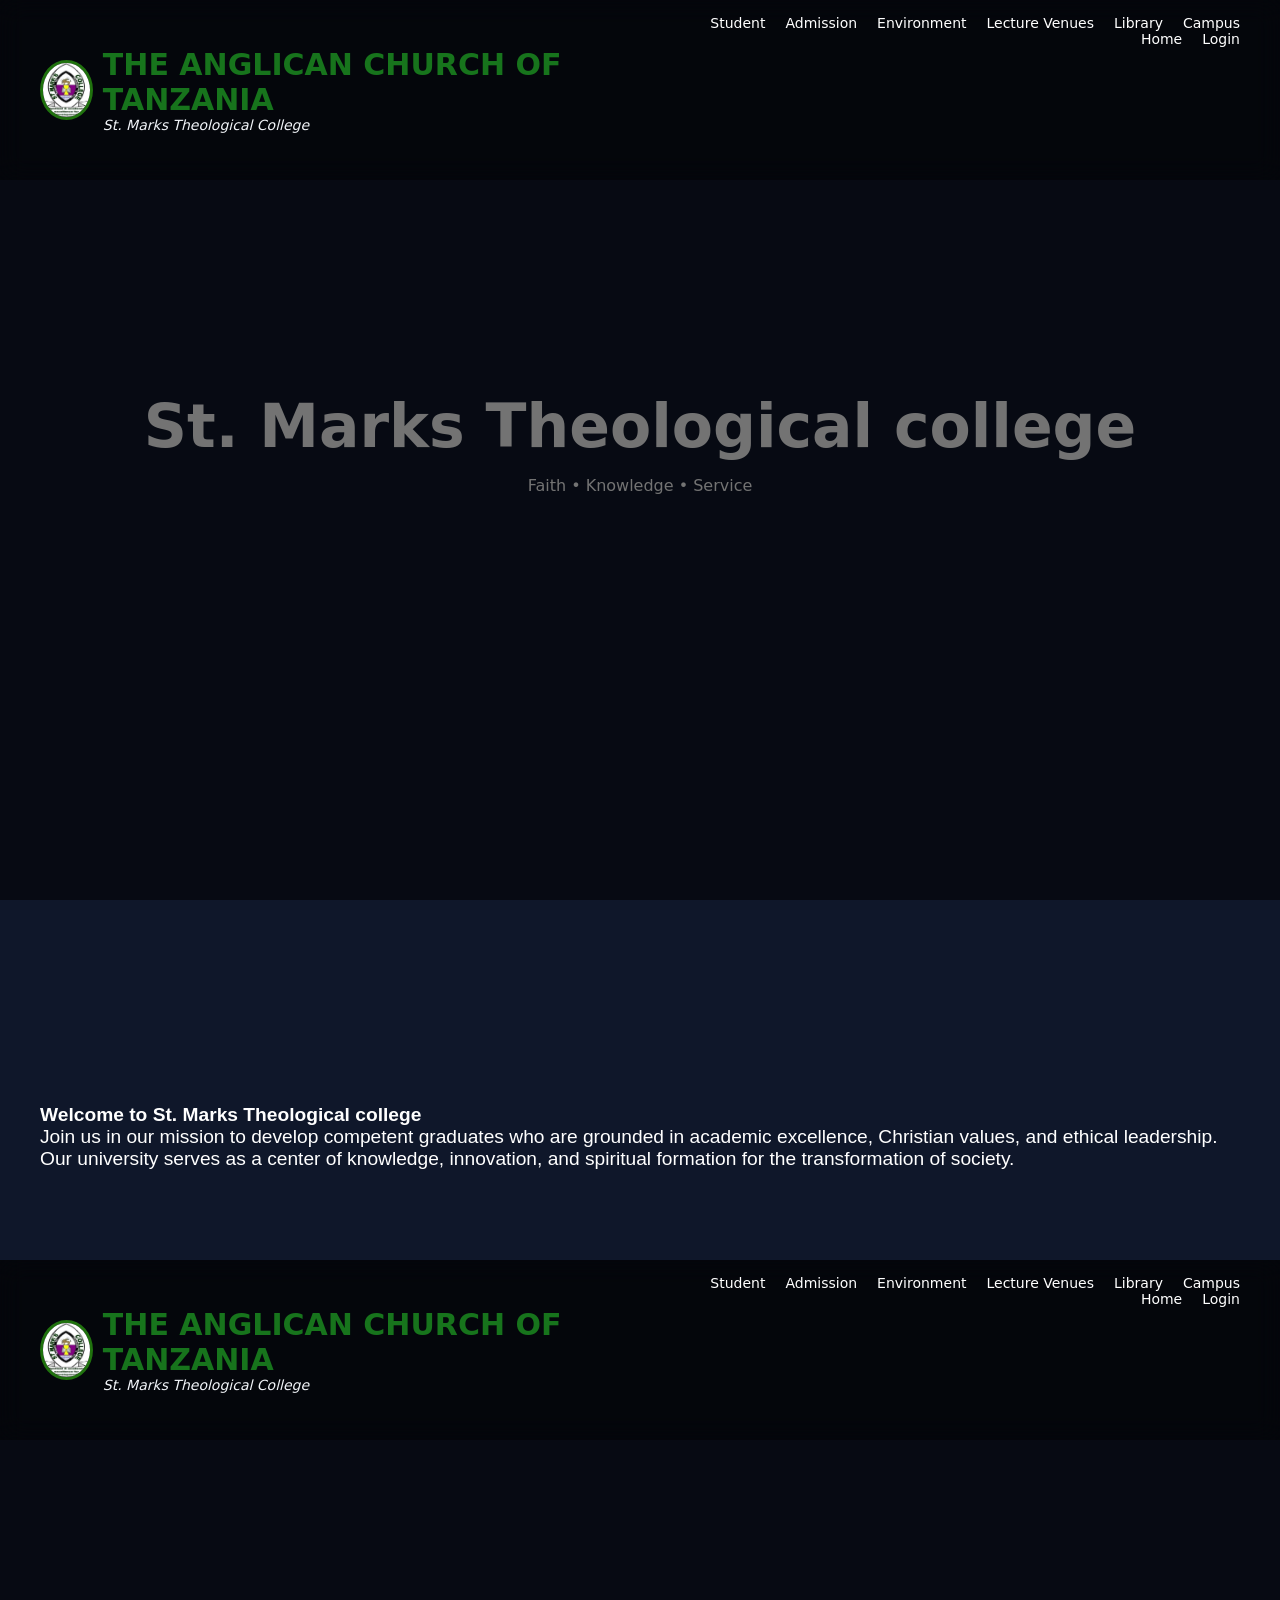
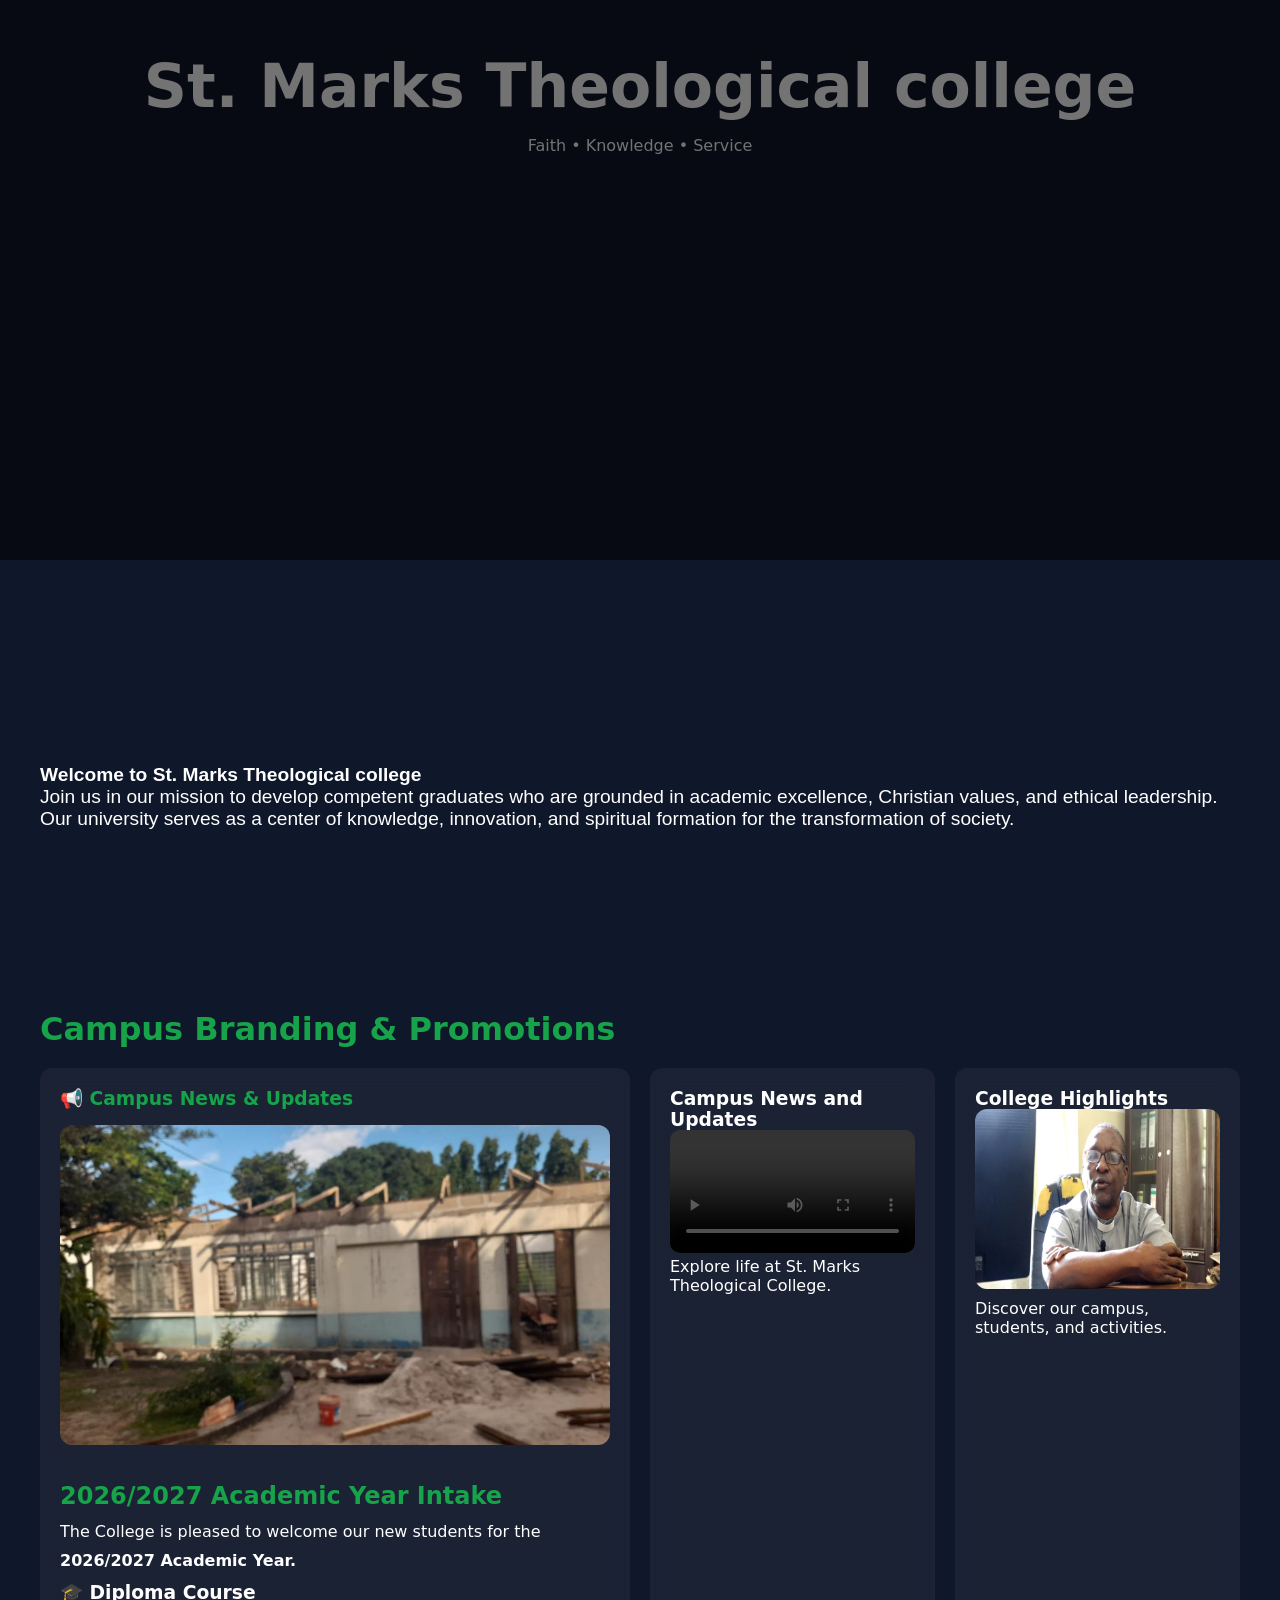
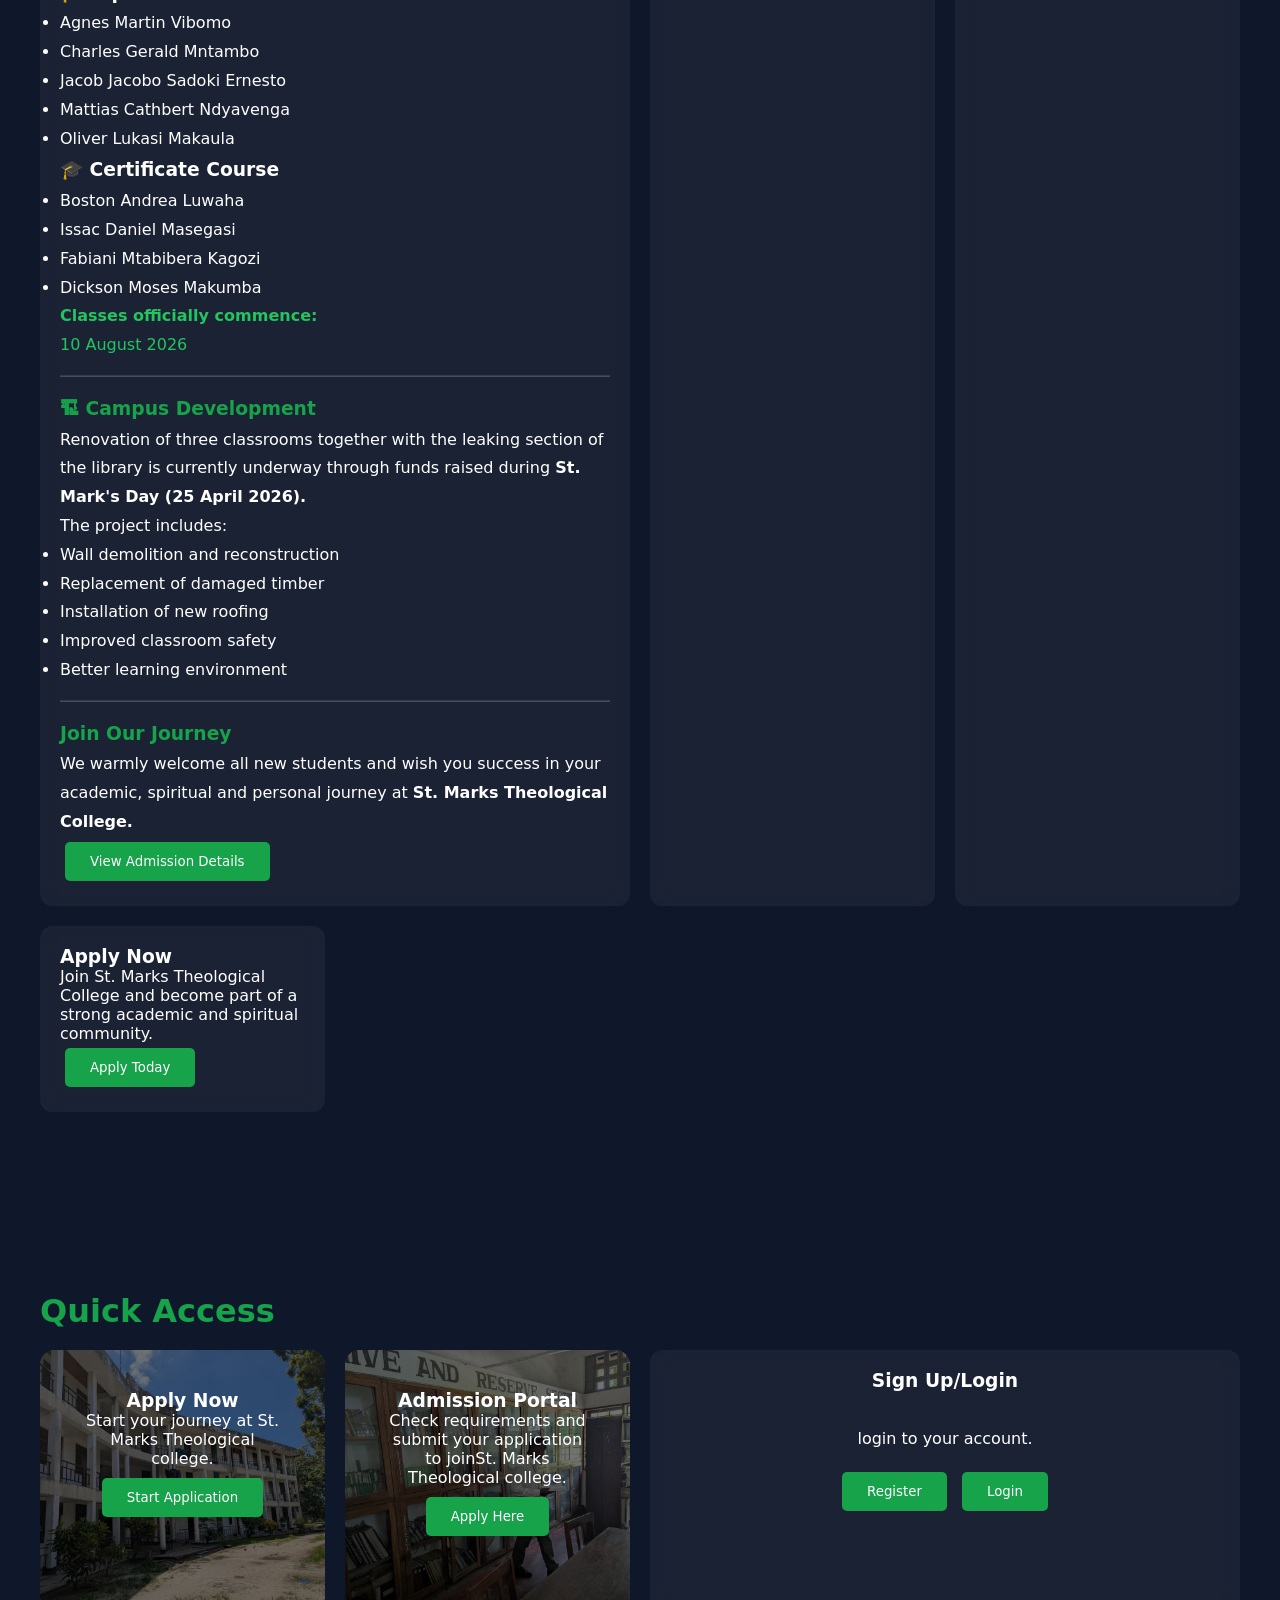
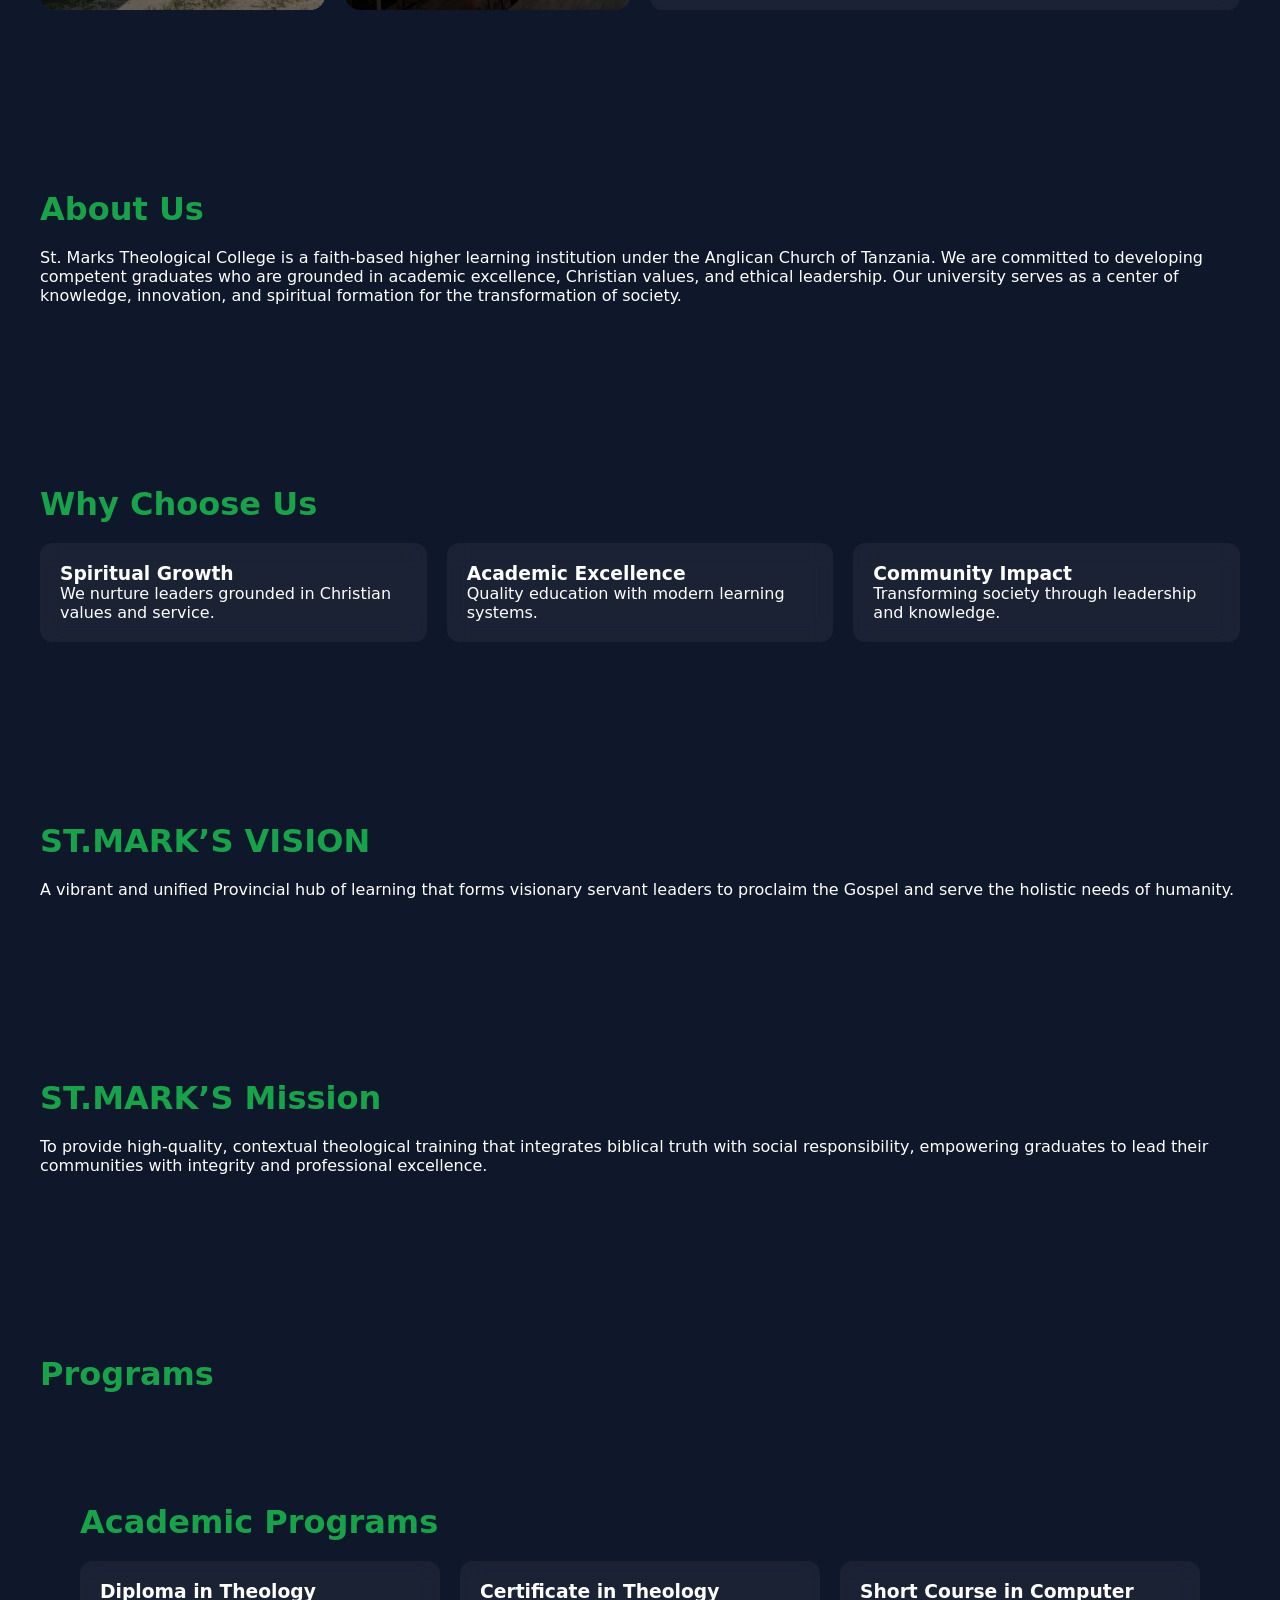
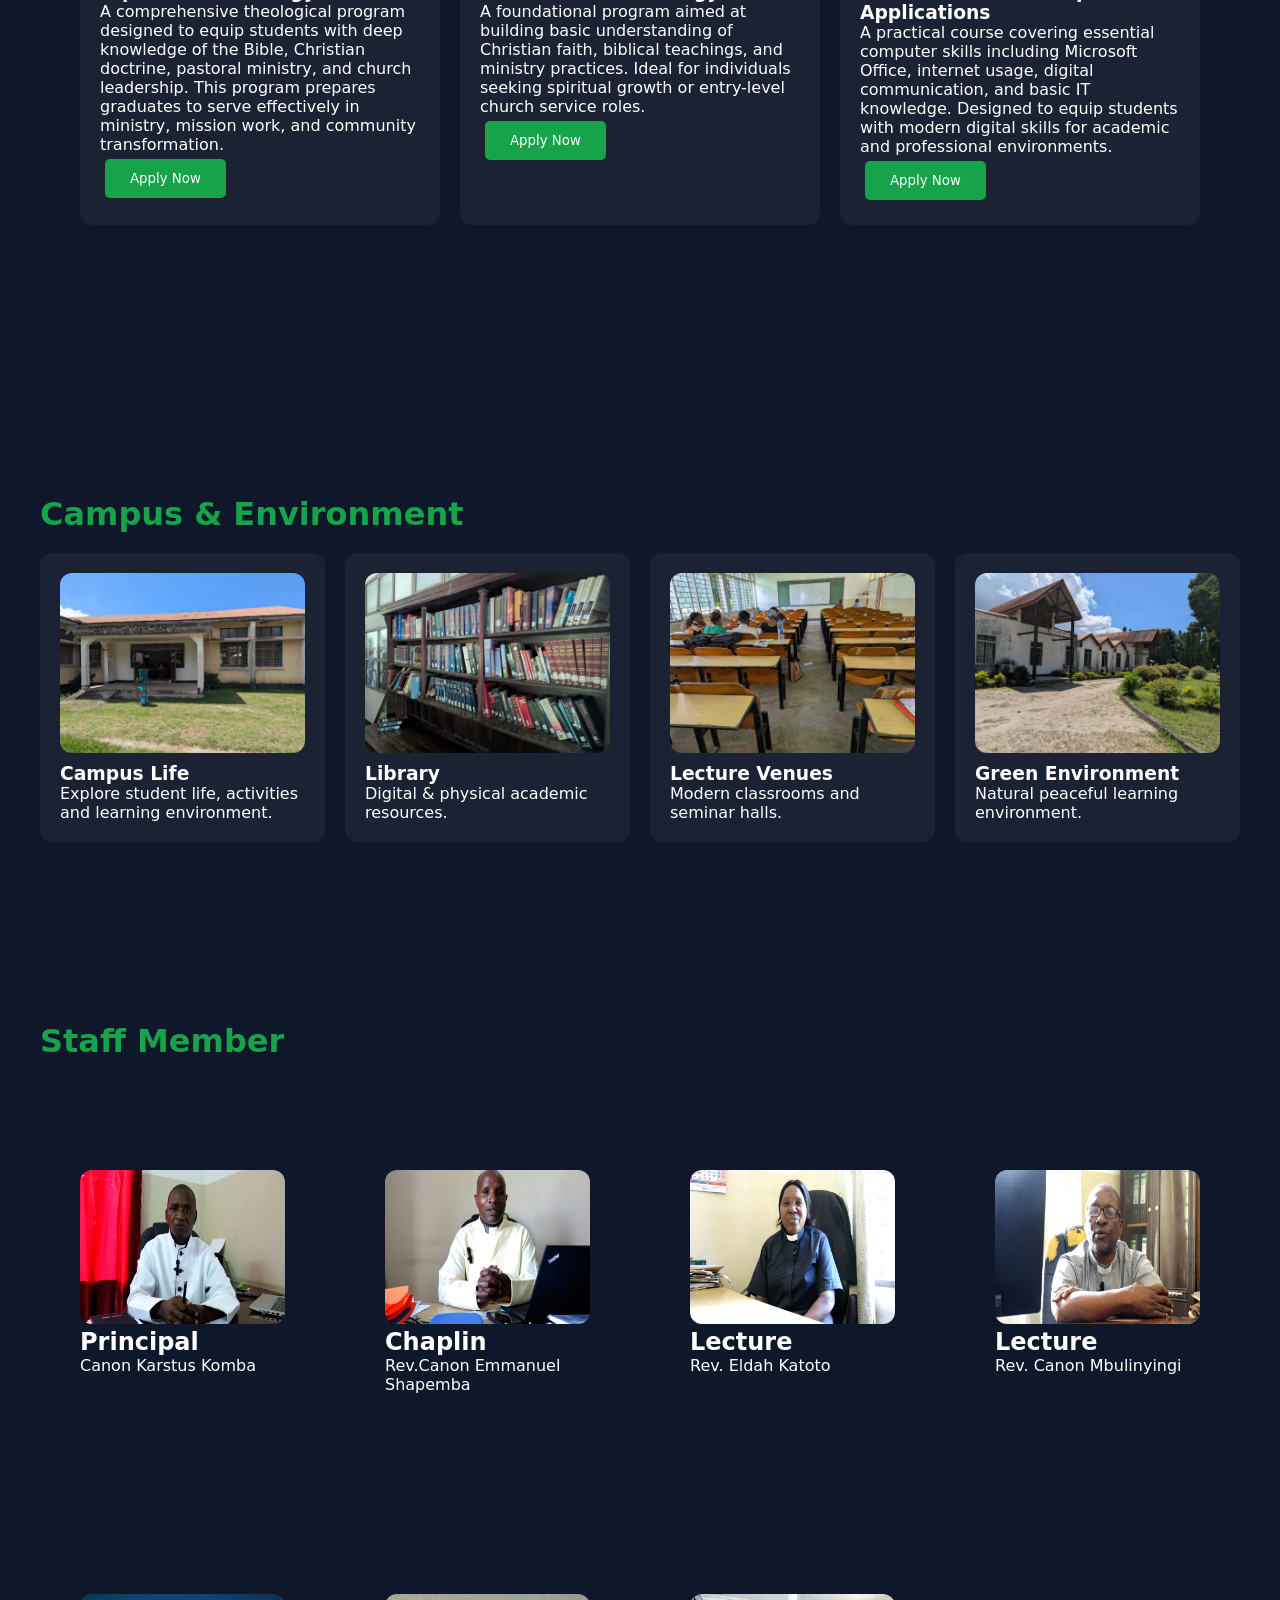
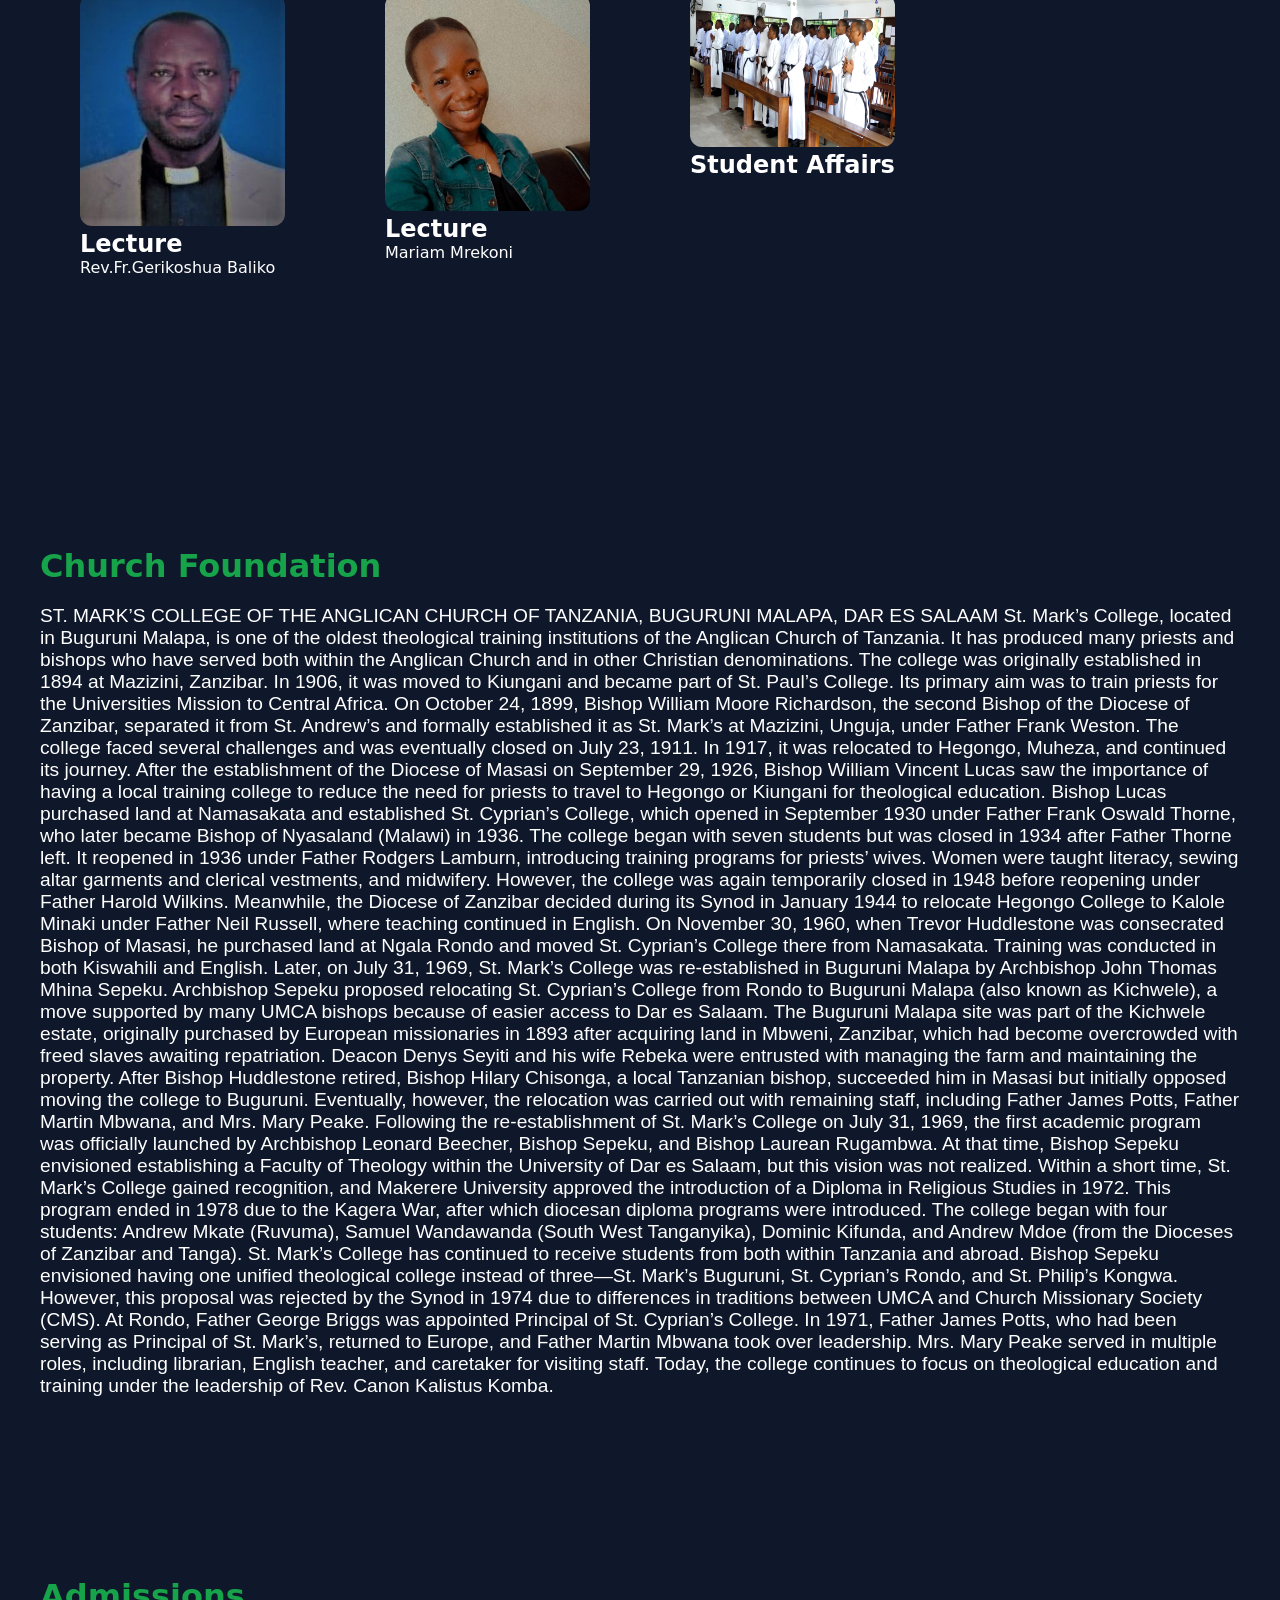
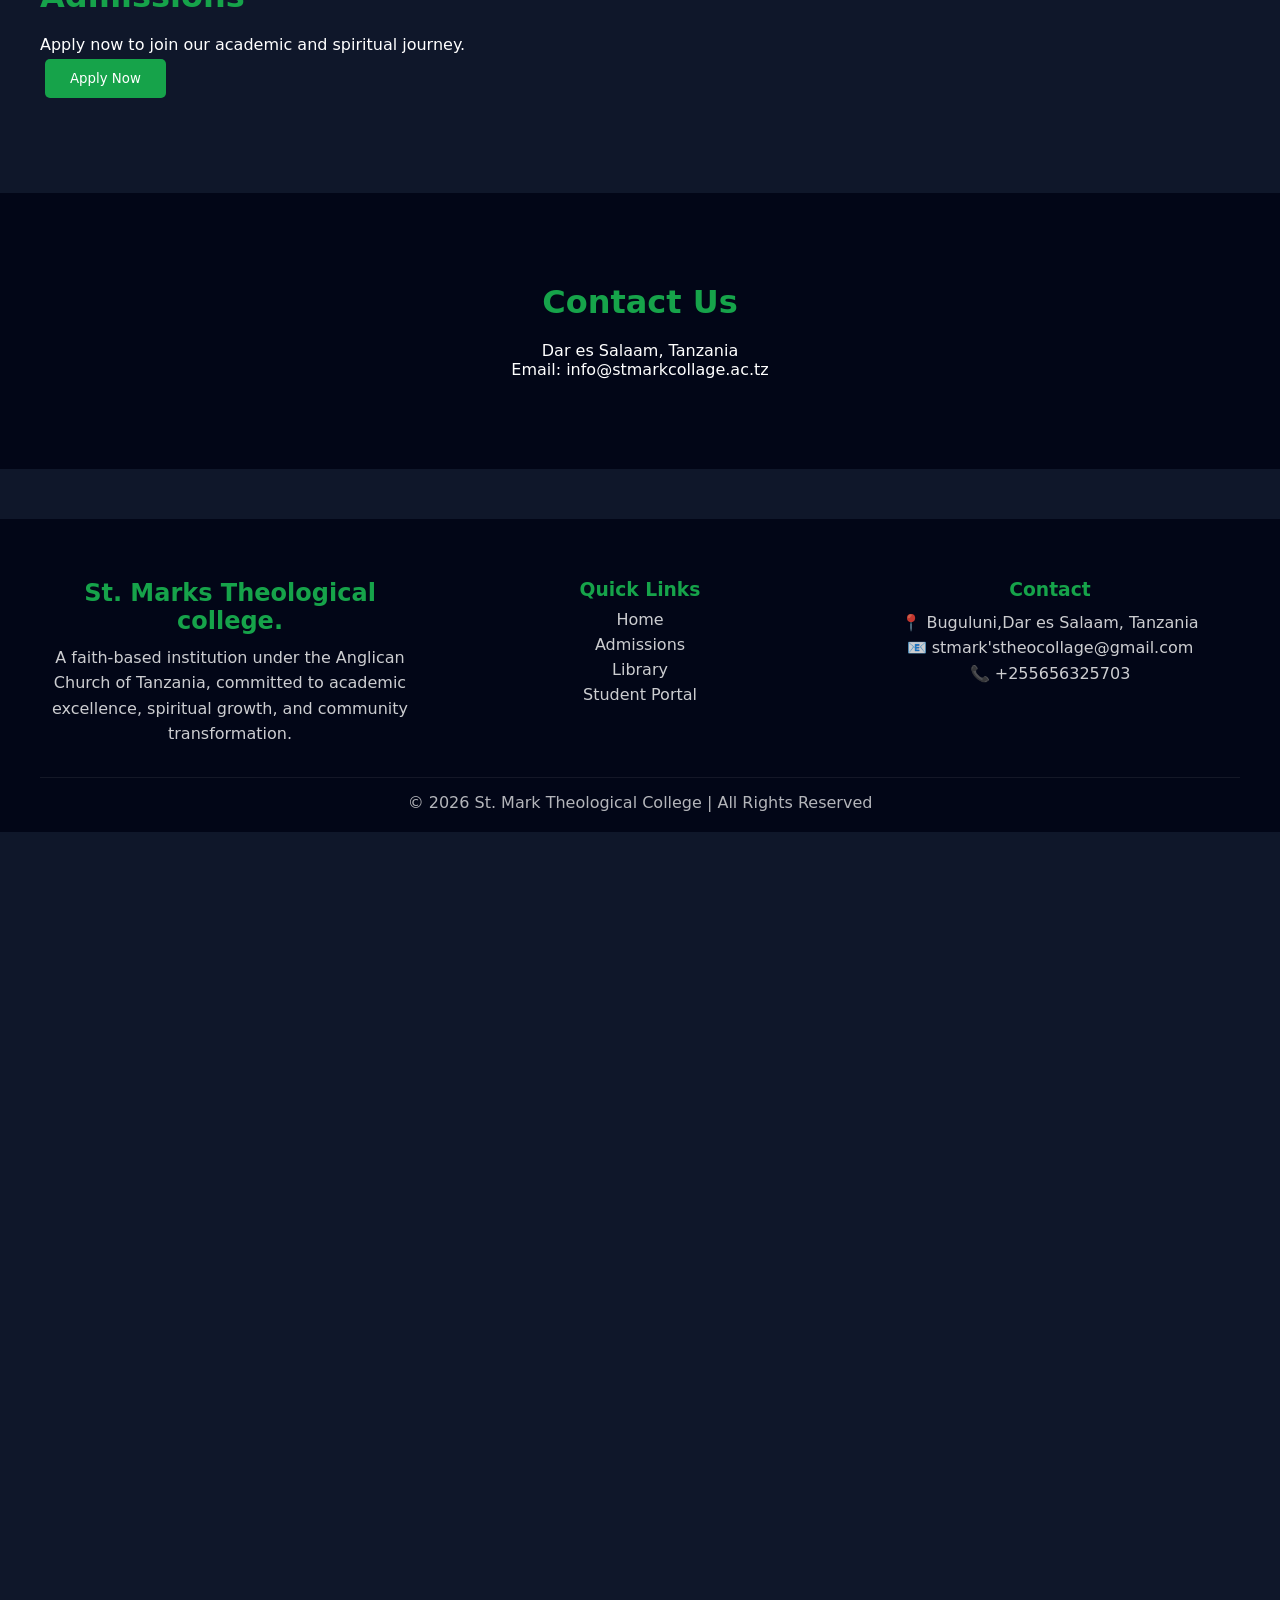
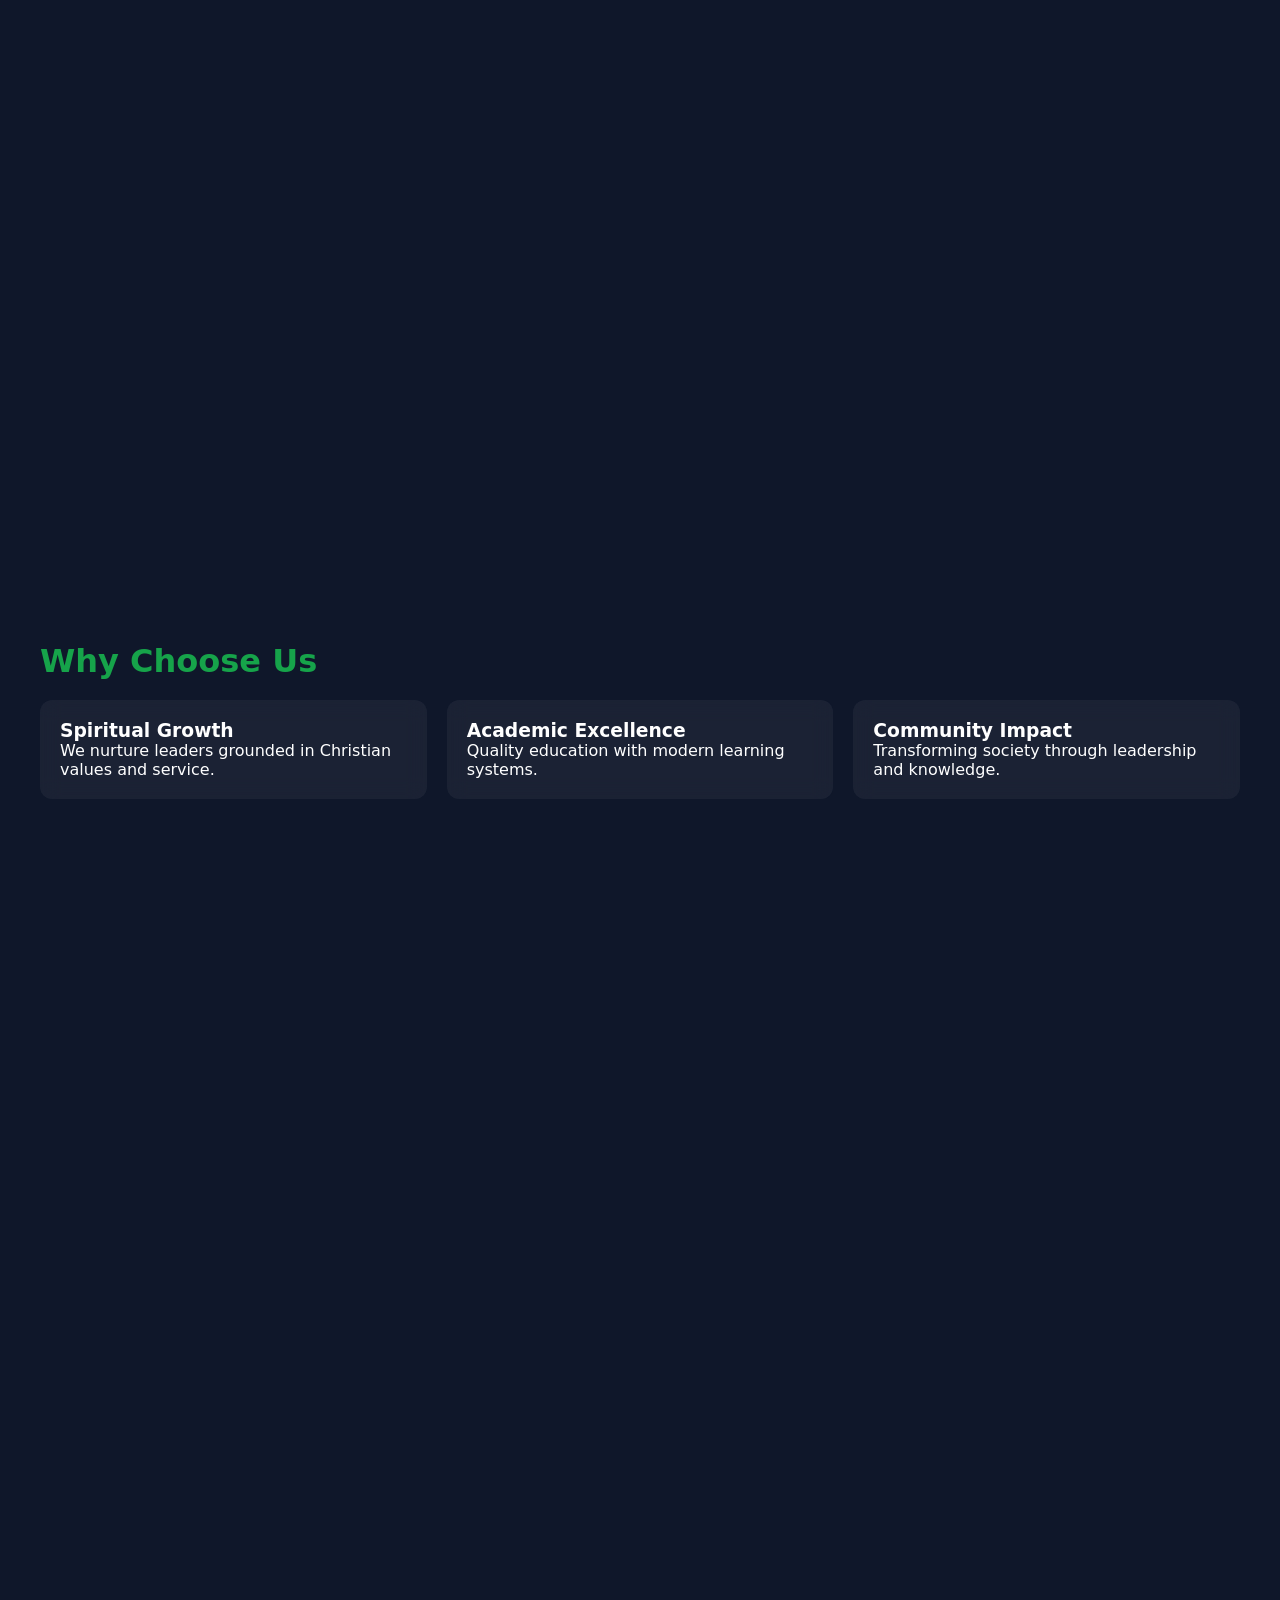
==== commit 199b5b4f: "Update index.html" ====
--- a/index.html
+++ b/index.html
@@ -912,16 +912,16 @@
 <!-- IMAGE SLIDER -->
 <div class="slider" style="flex:1;min-width:320px;height:320px;">
 
-<img src="images/upd/11.jpg" class="slide active">
-<img src="images/news/news2.jpg" class="slide">
-<img src="images/news/news3.jpg" class="slide">
-<img src="images/news/news4.jpg" class="slide">
-<img src="images/news/news5.jpg" class="slide">
-<img src="images/news/news6.jpg" class="slide">
-<img src="images/news/news7.jpg" class="slide">
-<img src="images/news/news8.jpg" class="slide">
-<img src="images/news/news9.jpg" class="slide">
-<img src="images/news/news10.jpg" class="slide">
+<img src="images/upd/11.jpeg" class="slide active">
+<img src="images/upd/10.jpeg" class="slide">
+<img src="images/upd/9.jpeg" class="slide">
+<img src="images/upd/8.jpeg" class="slide">
+<img src="images/upd/7.jpeg" class="slide">
+<img src="images/upd/6.jpeg" class="slide">
+<img src="images/upd/5.jpeg" class="slide">
+<img src="images/upd/4.jpeg" class="slide">
+<img src="images/upd/3.jpeg" class="slide">
+<img src="images/upd/2.jpeg" class="slide">
 
 </div>
 
